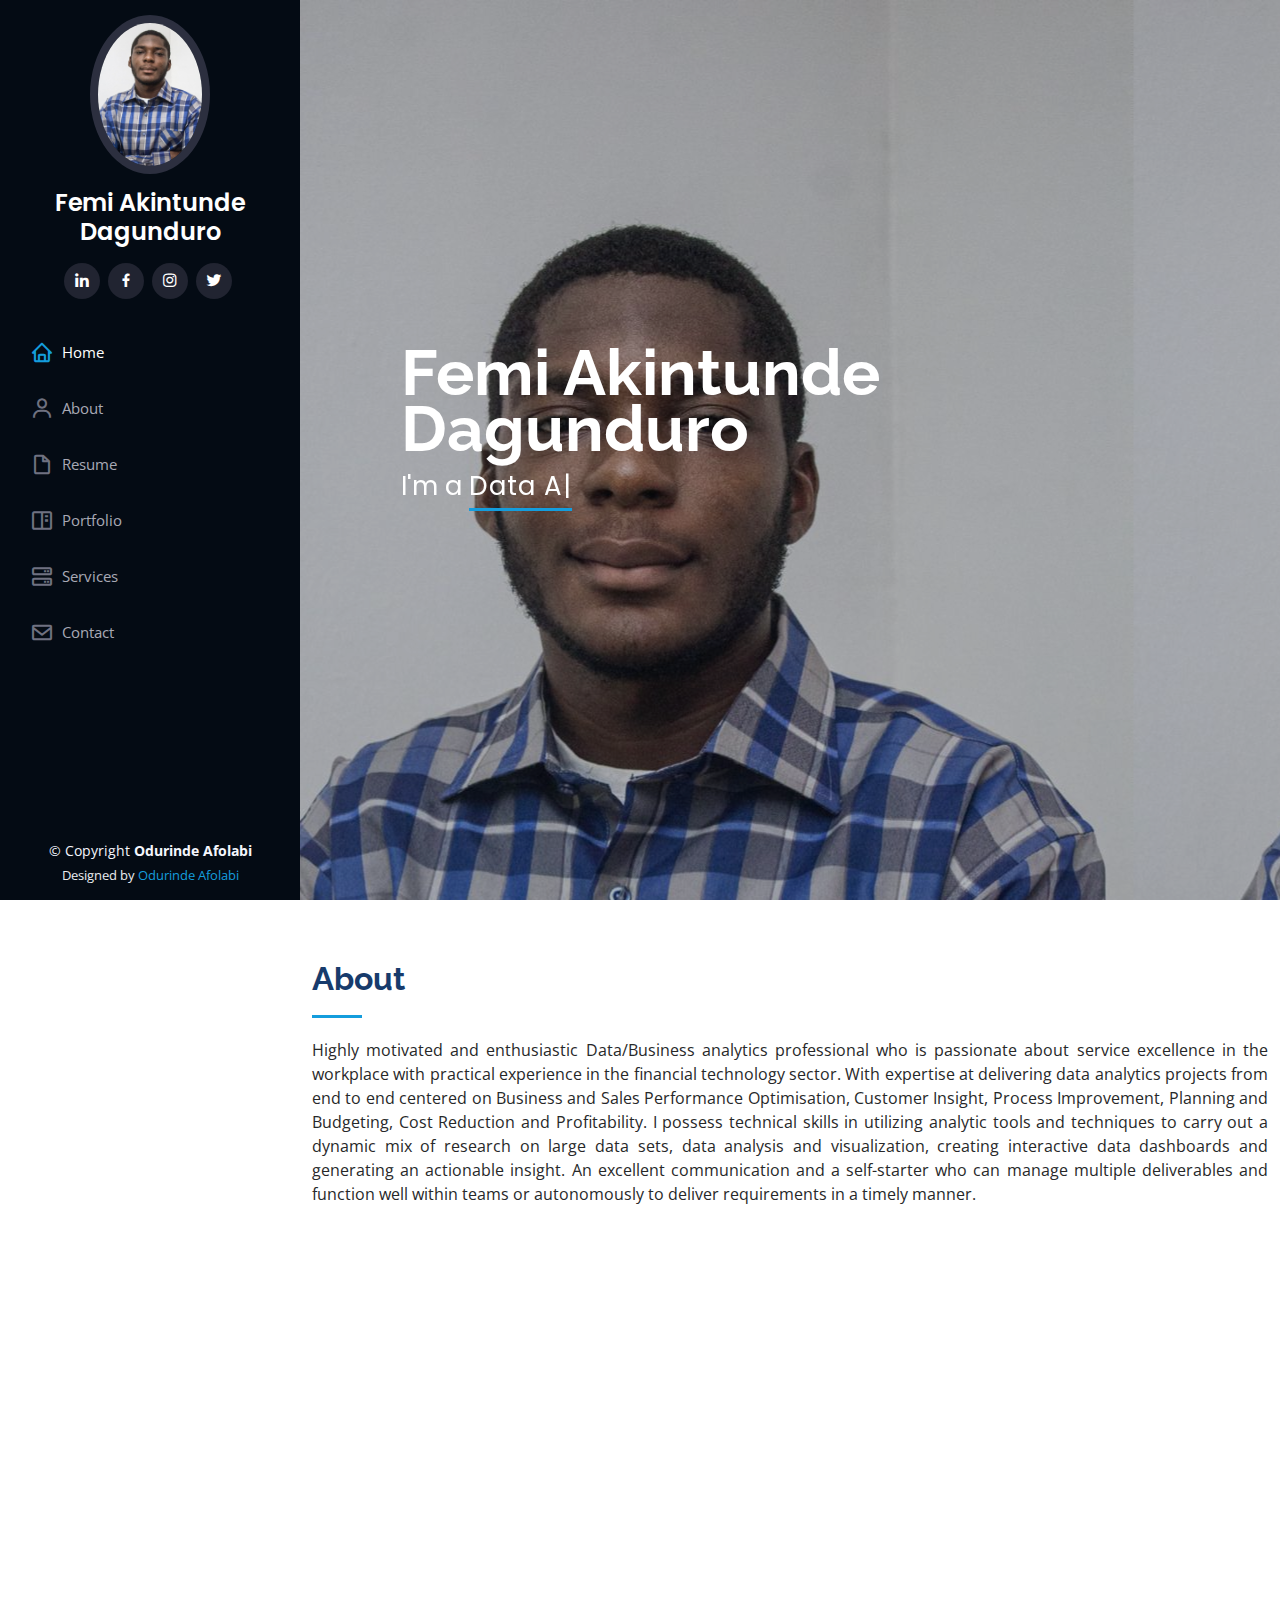
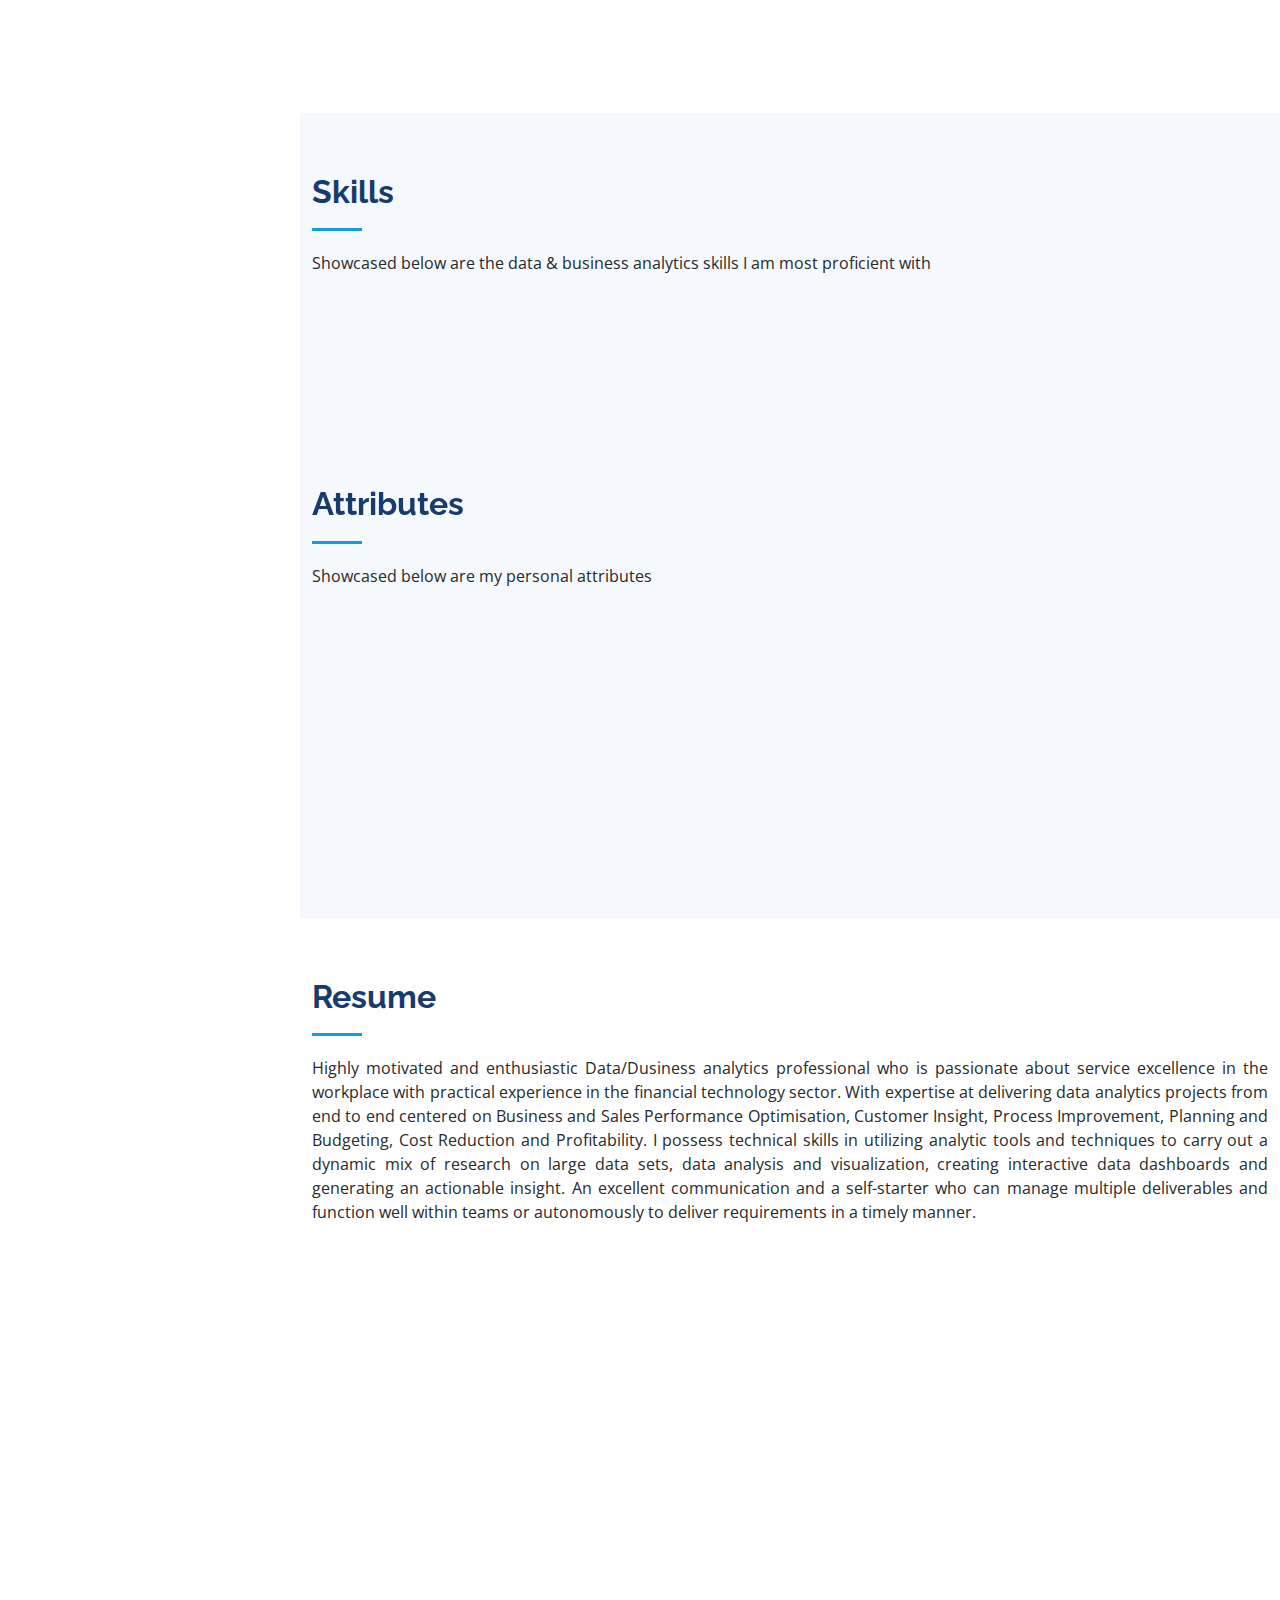
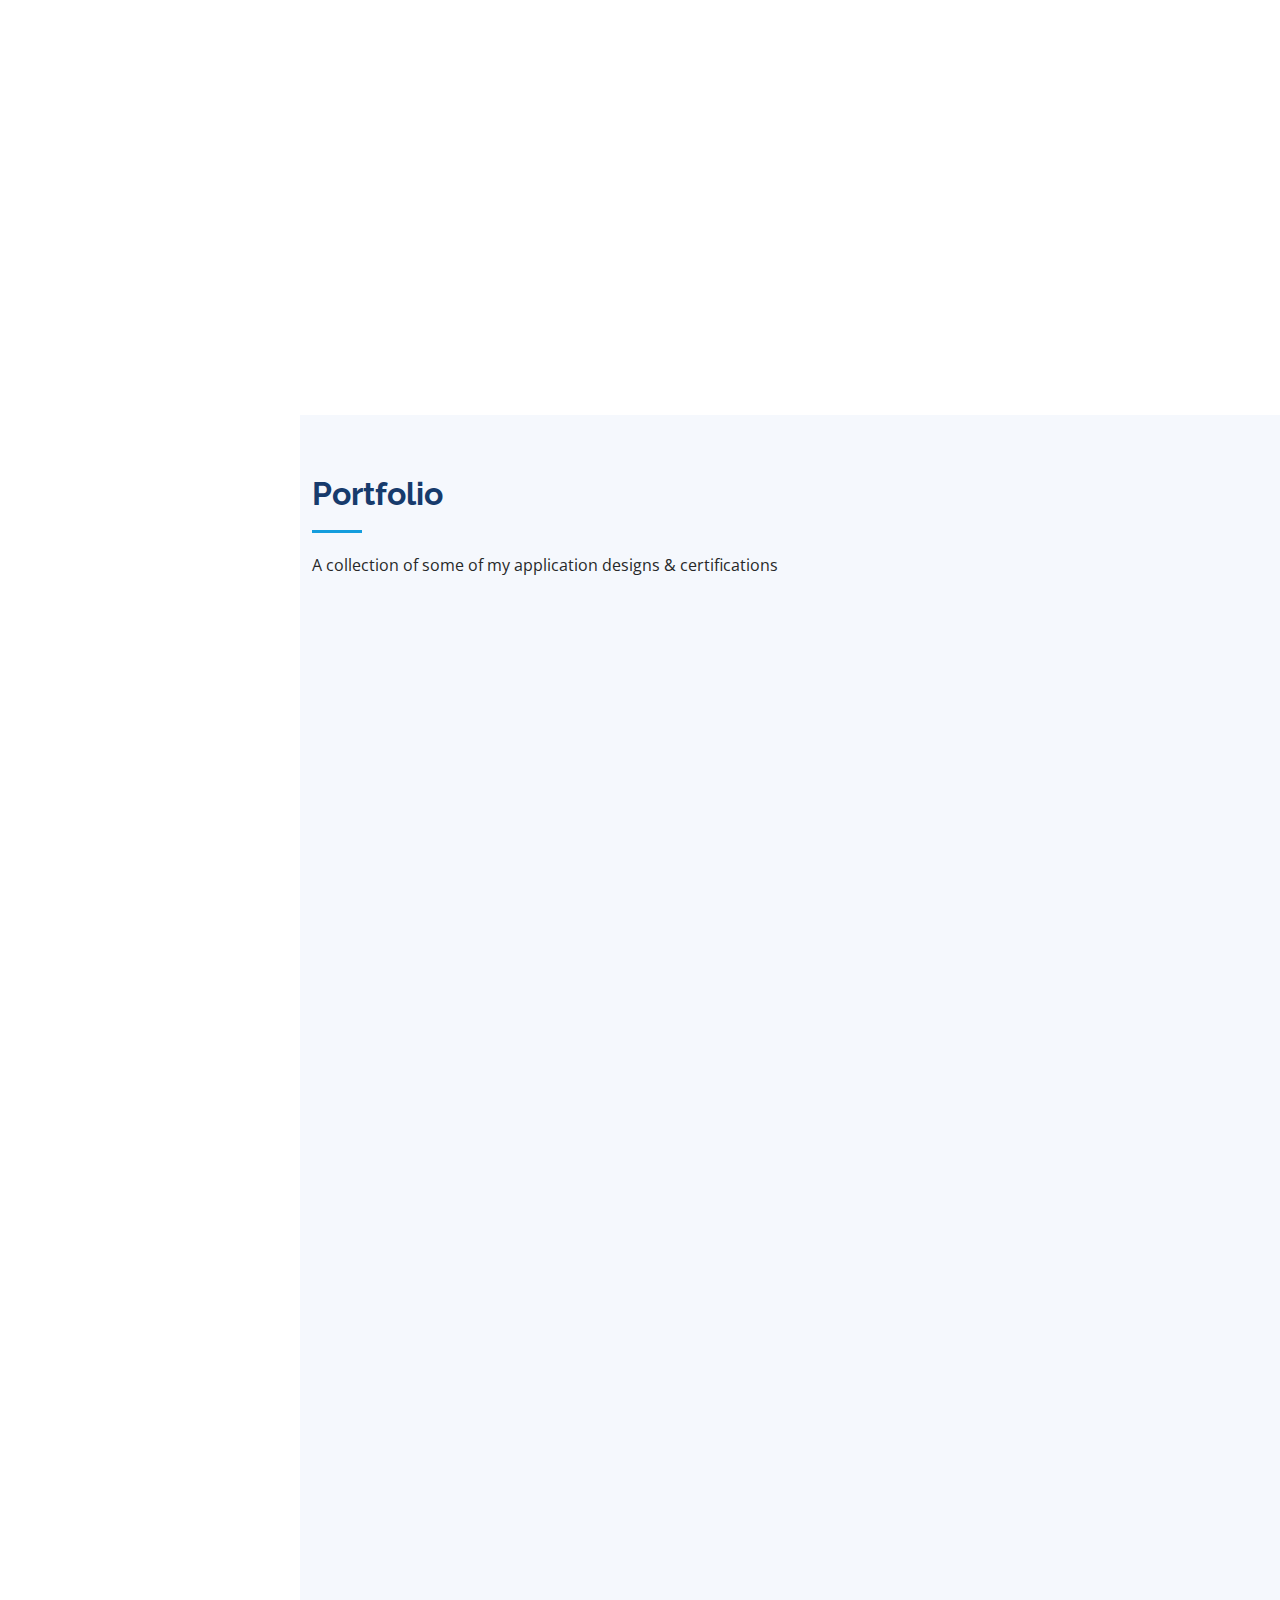
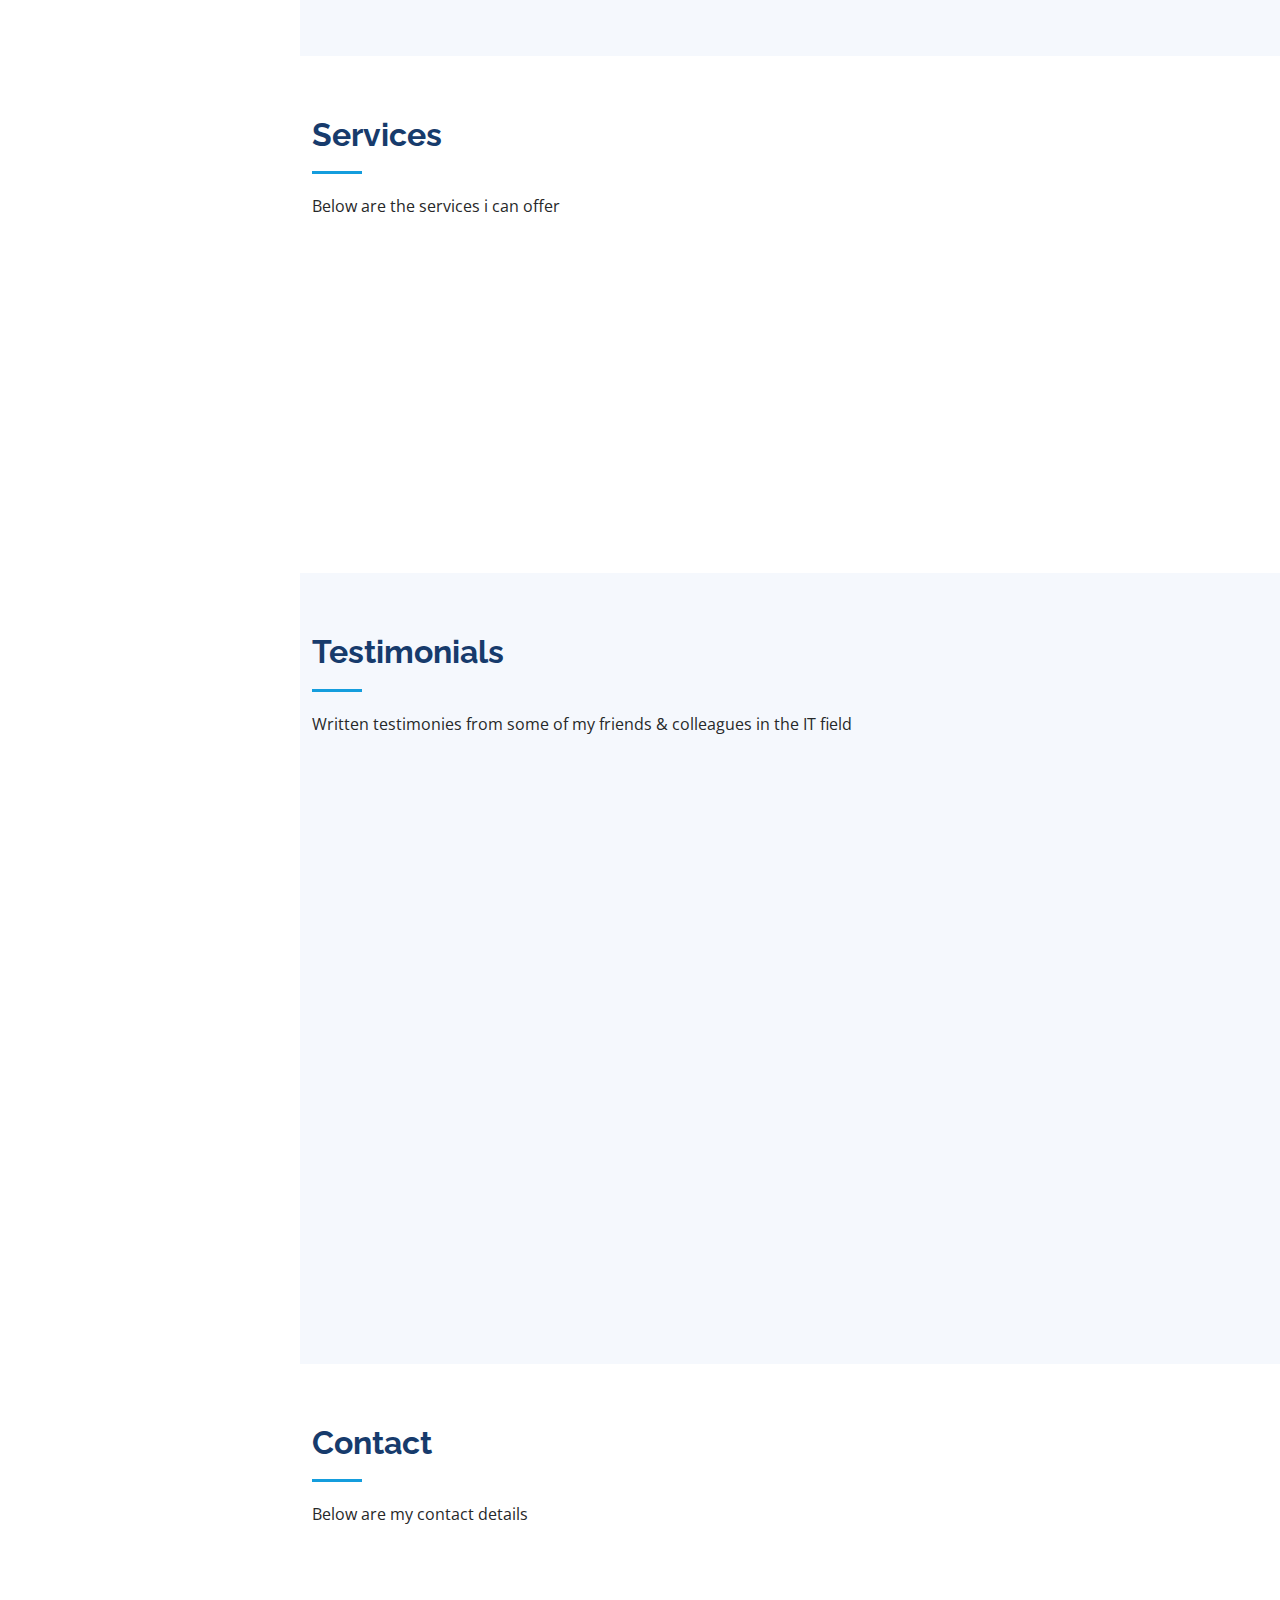
==== index.html @ 4b01edd3 "Update index.html" ====
<!DOCTYPE html>
<html lang="en">

<head>
  <meta charset="utf-8">
  <meta content="width=device-width, initial-scale=1.0" name="viewport">

  <title>Dagunduro's Portfolio</title>
  <meta content="" name="description">
  <meta content="" name="keywords">

  <!-- Favicons -->
  <link href="assets/img/femipicture.jpeg" rel="icon">
  <link href="assets/img/femipicture.jpeg" rel="apple-touch-icon">
  <link href="assets/img/femipicture2.jpg" rel="icon">
  <link href="assets/img/femipicture2.jpg" rel="apple-touch-icon">
  <link href="assets/img/femipicture3.jpg" rel="icon">
  <link href="assets/img/femipicture3.jpg" rel="apple-touch-icon">

  <!-- Google Fonts -->
  <link href="https://fonts.googleapis.com/css?family=Open+Sans:300,300i,400,400i,600,600i,700,700i|Raleway:300,300i,400,400i,500,500i,600,600i,700,700i|Poppins:300,300i,400,400i,500,500i,600,600i,700,700i" rel="stylesheet">

  <!-- Vendor CSS Files -->
  <link href="assets/vendor/aos/aos.css" rel="stylesheet">
  <link href="assets/vendor/bootstrap/css/bootstrap.min.css" rel="stylesheet">
  <link href="assets/vendor/bootstrap-icons/bootstrap-icons.css" rel="stylesheet">
  <link href="assets/vendor/boxicons/css/boxicons.min.css" rel="stylesheet">
  <link href="assets/vendor/glightbox/css/glightbox.min.css" rel="stylesheet">
  <link href="assets/vendor/swiper/swiper-bundle.min.css" rel="stylesheet">

  <!-- Template Main CSS File -->
  <link href="assets/css/style.css" rel="stylesheet">
  

  <!-- =======================================================
  * Template Name: iPortfolio - v3.7.0
  * Template URL: https://bootstrapmade.com/iportfolio-bootstrap-portfolio-websites-template/
  * Author: BootstrapMade.com
  * License: https://bootstrapmade.com/license/
  ======================================================== -->
</head>

<body>

<!-- ======= Mobile nav toggle button ======= -->
<i class="bi bi-list mobile-nav-toggle d-xl-none"></i>

<!-- ======= Header ======= -->
<header id="header">
  <div class="d-flex flex-column">

    <div class="profile">
      <img src="assets/img/femipicture2.jpg" alt="No image" class="img-fluid rounded-circle">
      <h1 class="text-light"><a href="index.html">Femi Akintunde </br> Dagunduro</a></h1>
      <div class="social-links mt-3 text-center">
        <a href="https://bit.ly/3rAP4N2" class="linkedin"><i class="bx bxl-linkedin"></i></a>
        <a href="https://github.com/Akanni55" class="facebook"><i class="bx bxl-facebook"></i></a>
        <a href="https://instagram.com/__akanni_?r=nametag" class="instagram"><i class="bx bxl-instagram"></i></a>
        <a href="https://twitter.com/__akanni?s=21" class="twitter"><i class="bx bxl-twitter"></i></a>
      </div>
    </div>

    <nav id="navbar" class="nav-menu navbar">
      <ul>
        <li><a href="#hero" class="nav-link scrollto active"><i class="bx bx-home"></i> <span>Home</span></a></li>
        <li><a href="#about" class="nav-link scrollto"><i class="bx bx-user"></i> <span>About</span></a></li>
        <li><a href="#resume" class="nav-link scrollto"><i class="bx bx-file-blank"></i> <span>Resume</span></a></li>
        <li><a href="#portfolio" class="nav-link scrollto"><i class="bx bx-book-content"></i> <span>Portfolio</span></a></li>
        <li><a href="#services" class="nav-link scrollto"><i class="bx bx-server"></i> <span>Services</span></a></li>
        <li><a href="#contact" class="nav-link scrollto"><i class="bx bx-envelope"></i> <span>Contact</span></a></li>
      </ul>
    </nav><!-- .nav-menu -->
  </div>
</header><!-- End Header -->

<!-- ======= Hero Section ======= -->
<section id="hero" class="d-flex flex-column justify-content-center align-items-center">
  <div class="hero-container" data-aos="fade-in">
    <h1>Femi Akintunde </br> Dagunduro</h1>
    <p>I'm a <span class="typed" data-typed-items="Data Analytics Professional, Business Analytics Expert, Big-data Analyzer, Freelancer"></span></p>
  </div>
</section><!-- End Hero -->

<main id="main">

  <!-- ======= About Section ======= -->
  <section id="about" class="about">
    <div class="container">

      <div class="section-title">
        <h2>About</h2>
        <p style="text-align:justify">Highly motivated and enthusiastic Data/Business analytics professional who is passionate about service excellence in the workplace with practical experience in the financial technology sector. With expertise at delivering data analytics projects from end to end centered on Business and Sales Performance Optimisation, Customer Insight, Process Improvement, Planning and Budgeting, Cost Reduction and Profitability. I possess technical skills in utilizing analytic tools and techniques to carry out a dynamic mix of research on large data sets, data analysis and visualization, creating interactive data dashboards and generating an actionable insight. An excellent communication and a self-starter who can manage multiple deliverables and function well within teams or autonomously to deliver requirements in a timely manner.</p>
      </div>

      <div class="row">
        <div class="col-lg-4" data-aos="fade-right">
          <img src="assets/img/femipicture2.jpg" class="img-fluid" alt="">
        </div>
        <div class="col-lg-8 pt-4 pt-lg-0 content" data-aos="fade-left">
          <h3>Data/Business Scientist</h3>
          <p class="fst-italic">
            Data-driven decision making, I analyse Big data for organisational decisions based on actual data rather than intuition or observation alone
          </p>
          <div class="row">
            <div class="col-lg-6">
              <ul>
                <li><i class="bi bi-chevron-right"></i> <strong>Date of Birth:</strong> <span>09 December 2000</span></li>
                <li><i class="bi bi-chevron-right"></i> <strong>Github:</strong> <span>https://github.com/Akanni55</span></li>
                <li><i class="bi bi-chevron-right"></i> <strong>Phone:</strong> <span>+2349026609966</span></li>
                <li><i class="bi bi-chevron-right"></i> <strong>City:</strong> <span>Lagos, Nigeria</span></li>
              </ul>
            </div>
            <div class="col-lg-6">
              <ul>
                <li><i class="bi bi-chevron-right"></i> <strong>Age:</strong> <span>21</span></li>
                <li><i class="bi bi-chevron-right"></i> <strong>Degree:</strong> <span> International Relations and diplomacy</span></li>
                <li><i class="bi bi-chevron-right"></i> <strong>Email:</strong> <span>Akannifemi55@gmail.com</span></li>
                <li><i class="bi bi-chevron-right"></i> <strong>Freelance:</strong> <span>Available</span></li>
              </ul>
            </div>
          </div>
        </div>
      </div>

    </div>
  </section><!-- End About Section -->

  <!-- ======= Facts Section ======= -->
  <!-- End Facts Section -->

  <!-- ======= Skills Section ======= -->
  <section id="skills" class="skills section-bg">
    <div class="container">

      <div class="section-title">
        <h2>Skills</h2>
        <p>Showcased below are the data & business analytics skills I am most proficient with</p>
      </div>

      <div class="row skills-content">

        <div class="col-lg-6" data-aos="fade-up">

          <div class="progress">
            <span class="skill">R Programming<i class="val">85%</i></span>
            <div class="progress-bar-wrap">
              <div class="progress-bar" role="progressbar" aria-valuenow="100" aria-valuemin="0" aria-valuemax="100"></div>
            </div>
          </div>

          <div class="progress">
            <span class="skill">SQL<i class="val">90%</i></span>
            <div class="progress-bar-wrap">
              <div class="progress-bar" role="progressbar" aria-valuenow="90" aria-valuemin="0" aria-valuemax="100"></div>
            </div>
          </div>

          <div class="progress">
            <span class="skill">PowerBi<i class="val">95%</i></span>
            <div class="progress-bar-wrap">
              <div class="progress-bar" role="progressbar" aria-valuenow="75" aria-valuemin="0" aria-valuemax="100"></div>
            </div>
          </div>

        </div>

        <div class="col-lg-6" data-aos="fade-up" data-aos-delay="100">

          <div class="progress">
            <span class="skill">Tableau<i class="val">70%</i></span>
            <div class="progress-bar-wrap">
              <div class="progress-bar" role="progressbar" aria-valuenow="80" aria-valuemin="0" aria-valuemax="100"></div>
            </div>
          </div>

          <div class="progress">
            <span class="skill">Advanced Excel<i class="val">90%</i></span>
            <div class="progress-bar-wrap">
              <div class="progress-bar" role="progressbar" aria-valuenow="60" aria-valuemin="0" aria-valuemax="100"></div>
            </div>
          </div>

          <div class="progress">
            <span class="skill">Google Data Studio<i class="val">70%</i></span>
            <div class="progress-bar-wrap">
              <div class="progress-bar" role="progressbar" aria-valuenow="55" aria-valuemin="0" aria-valuemax="100"></div>
            </div>
          </div>

        </div>

      </div>
      <div class="section-title">
        <h2>Attributes</h2>
        <p>Showcased below are my personal attributes</p>
      </div>

      <div class="row skills-content">

        <div class="col-lg-6" data-aos="fade-up">

          <div class="progress">
            <span class="skill">Creative and Analytical Thinking <i class="val">100%</i></span>
            <div class="progress-bar-wrap">
              <div class="progress-bar" role="progressbar" aria-valuenow="100" aria-valuemin="0" aria-valuemax="100"></div>
            </div>
          </div>

          <div class="progress">
            <span class="skill">Communication & Leadership Skills <i class="val">100%</i></span>
            <div class="progress-bar-wrap">
              <div class="progress-bar" role="progressbar" aria-valuenow="100" aria-valuemin="0" aria-valuemax="100"></div>
            </div>
          </div>

          <div class="progress">
            <span class="skill">Flexibility and Adaptation <i class="val">100%</i></span>
            <div class="progress-bar-wrap">
              <div class="progress-bar" role="progressbar" aria-valuenow="100" aria-valuemin="0" aria-valuemax="100"></div>
            </div>
          </div>

          <div class="progress">
            <span class="skill">Visualization & Presentation<i class="val">100%</i></span>
            <div class="progress-bar-wrap">
              <div class="progress-bar" role="progressbar" aria-valuenow="100" aria-valuemin="0" aria-valuemax="100"></div>
            </div>
          </div>

        </div>
      </div>
    </div>
  </section><!-- End Skills Section -->

  <!-- ======= Resume Section ======= -->
  <section id="resume" class="resume">
    <div class="container">

      <div class="section-title">
        <h2>Resume</h2>
        <p style="text-align: justify">Highly motivated and enthusiastic Data/Dusiness analytics professional who is passionate
          about service excellence in the workplace with practical experience in the
          financial technology sector. With expertise at delivering data analytics
          projects from end to end centered on Business and Sales Performance Optimisation,
          Customer Insight, Process Improvement, Planning and Budgeting, Cost Reduction and Profitability.
          I possess technical skills in utilizing analytic tools and techniques to carry out a dynamic mix of
          research on large data sets, data analysis and visualization, creating interactive data dashboards
          and generating an actionable insight. An excellent communication and a self-starter who can manage
          multiple deliverables and function well within teams or autonomously to deliver requirements in a timely manner.
        </p>
      </div>

      <div class="row">
        <div class="col-lg-6" data-aos="fade-up">
          <h3 class="resume-title">Summary</h3>
          <div class="resume-item pb-0">
            <h4>Femi Akintunde Dagunduro</h4>
            <p><em>Innovative and deadline-driven Data Analytics Expert with 1.5+ years of experience delivering data analytics
              projects from end to end centered on Business and Sales Performance Optimisation,
              Customer Insight, Process Improvement, Planning and Budgeting, Cost Reduction and Profitability</em></p>
            <ul>
              <li>Medina estate, Gbagada Lagos state.</li>
              <li>09026609966</li>
              <li>Akannifemi55@gmail.com</li>
            </ul>
          </div>

          <h3 class="resume-title">Education</h3>
          <div class="resume-item">
            <h4>B.sc International Relations and Diplomacy</h4>
            <h5>2017 - 2021</h5>
            <p><em>Bowen University, Iwo, Osun State, Nigeria</em></p>
          </div>
          <div class="resume-item">
            <h4>High School Diplomat</h4>
            <h5>2011 - 2017</h5>
            <p><em>Bodija international college, bodija Oyo State.</em></p>
            <p>Obtained basic high school certificate, WAEC and JAMB certificates.</p>
          </div>
        </div>
        <div class="col-lg-6" data-aos="fade-up" data-aos-delay="100">
          <h3 class="resume-title">Professional Experience</h3>
          <div class="resume-item">
            <h4>Data Analyst intern</h4>
            <h5>Sep 2021 - Feb 2022 • 6 mos</h5>
            <p><em>Utiva •</em></p>
            <ul>
              <li style="text-align: justify">I got familiar with important tools of Data analytics and the whereabout of handling big data in order for data driven decision making to succeed. </li>
              <li style="text-align: justify">I got certified as a Data analyst with the Utiva Data Accelerator and incubator Program. </li>
              <li>It's was an exciting learning journey to transition
                into the World of Data Science and Tech, where I
                learned data analytics skills using Advanced Excel,
                SQL and Microsoft Power Bi.</li>
            </ul>
          </div>
          <div class="resume-item">
            <h4>Research and Strategy Analyst</h4>
            <h5>Feb 2022 - Present • 2 mos</h5>
            <p><em>IThorizons • Internship</em></p>
            <ul>
              <li>Analysing Financial datas of the company, performance data to the determine the next strategy </li>
              <li>Research performances to gain insights from both the past and the future</li>
            </ul>
          </div>
        </div>
      </div>

    </div>
  </section><!-- End Resume Section -->

  <!-- ======= Portfolio Section ======= -->
  <section id="portfolio" class="portfolio section-bg">
    <div class="container">

      <div class="section-title">
        <h2>Portfolio</h2>
        <p>A collection of some of my application designs & certifications</p>
      </div>
      
      <div data-iframe-width="150" data-iframe-height="270" data-share-badge-id="ba2c207b-1e10-4559-af8a-de15a112cf4a" data-share-badge-host="https://www.credly.com"></div><script type="text/javascript" async src="//cdn.credly.com/assets/utilities/embed.js"></script>

      <div class="row" data-aos="fade-up">
        <div class="col-lg-12 d-flex justify-content-center">
          <ul id="portfolio-flters">
            <li data-filter="*" class="filter-active">All</li>
            <li data-filter=".filter-app">Code Snippets</li>
            <li data-filter=".filter-web">Visual Paradigms</li>
          </ul>
        </div>
      </div>

      <div class="row portfolio-container" data-aos="fade-up" data-aos-delay="100">

        <div class="col-lg-4 col-md-6 portfolio-item filter-app">
          <div class="portfolio-wrap">
            <img src="assets/img/portfolio1.jfif" class="img-fluid" alt="">
            <div class="portfolio-links">
              <a href="assets/img/portfolio1.jfif" data-gallery="portfolioGallery" class="portfolio-lightbox" title="A simple e-commerce application"><i class="bx bx-plus"></i></a>
              <a href="#" title="More Details"><i class="bx bx-link"></i></a>
            </div>
          </div>
        </div>

        <div class="col-lg-4 col-md-6 portfolio-item filter-app">
          <div class="portfolio-wrap">
            <img src="assets/img/portfolio2.jfif" class="img-fluid" alt="">
            <div class="portfolio-links">
              <a href="assets/img/portfolio2.jfif" data-gallery="portfolioGallery" class="portfolio-lightbox" title="A simple user authentication screen"><i class="bx bx-plus"></i></a>
              <a href="#" title="More Details"><i class="bx bx-link"></i></a>
            </div>
          </div>
        </div>

        <div class="col-lg-4 col-md-6 portfolio-item filter-app">
          <div class="portfolio-wrap">
            <img src="assets/img/portfolio3.jfif" class="img-fluid" alt="">
            <div class="portfolio-links">
              <a href="assets/img/portfolio3.jfif" data-gallery="portfolioGallery" class="portfolio-lightbox" title="A food ordering UI"><i class="bx bx-plus"></i></a>
              <a href="#" title="More Details"><i class="bx bx-link"></i></a>
            </div>
          </div>
        </div>

        <div class="col-lg-4 col-md-6 portfolio-item filter-app">
          <div class="portfolio-wrap">
            <img src="assets/img/portfolio4.jfif" class="img-fluid" alt="">
            <div class="portfolio-links">
              <a href="assets/img/portfolio4.jfif" data-gallery="portfolioGallery" class="portfolio-lightbox" title="A food ordering UI"><i class="bx bx-plus"></i></a>
              <a href="#" title="More Details"><i class="bx bx-link"></i></a>
            </div>
          </div>
        </div>
        <div class="col-lg-4 col-md-6 portfolio-item filter-app">
          <div class="portfolio-wrap">
            <img src="assets/img/portfolio5.jfif" class="img-fluid" alt="">
            <div class="portfolio-links">
              <a href="assets/img/portfolio5.jfif" data-gallery="portfolioGallery" class="portfolio-lightbox" title="A food ordering UI"><i class="bx bx-plus"></i></a>
              <a href="#" title="More Details"><i class="bx bx-link"></i></a>
            </div>
          </div>
        </div>
        <div class="col-lg-4 col-md-6 portfolio-item filter-app">
          <div class="portfolio-wrap">
            <img src="assets/img/portfolio6.jfif" class="img-fluid" alt="">
            <div class="portfolio-links">
              <a href="assets/img/portfolio6.jfif" data-gallery="portfolioGallery" class="portfolio-lightbox" title="A food ordering UI"><i class="bx bx-plus"></i></a>
              <a href="#" title="More Details"><i class="bx bx-link"></i></a>
            </div>
          </div>
        </div>

        <div class="col-lg-4 col-md-6 portfolio-item filter-web">
          <div class="portfolio-wrap">
            <img src="assets/img/portfolio7.jfif" class="img-fluid" alt="">
            <div class="portfolio-links">
              <a href="assets/img/portfolio7.jfif" data-gallery="portfolioGallery" class="portfolio-lightbox" title="A food display UI"><i class="bx bx-plus"></i></a>
              <a href="#" title="More Details"><i class="bx bx-link"></i></a>
            </div>
          </div>
        </div>


        <div class="col-lg-4 col-md-6 portfolio-item filter-web">
          <div class="portfolio-wrap">
            <img src="assets/img/portfolio8.jfif" class="img-fluid" alt="" style="alignment: center">
            <div class="portfolio-links">
              <a href="assets/img/portfolio8.jfif" data-gallery="portfolioGallery" class="portfolio-lightbox" title="Hotel Display UI"><i class="bx bx-plus"></i></a>
              <a href="#" title="More Details"><i class="bx bx-link"></i></a>
            </div>
          </div>
        </div>

        <div class="col-lg-4 col-md-6 portfolio-item filter-web">
          <div class="portfolio-wrap">
            <img src="assets/img/portfolio9.jfif" class="img-fluid" alt="">
            <div class="portfolio-links">
              <a href="assets/img/portfolio9.jfif" data-gallery="portfolioGallery" class="portfolio-lightbox" title="A simple training website"><i class="bx bx-plus"></i></a>
              <a href="#" title="More Details"><i class="bx bx-link"></i></a>
            </div>
          </div>
        </div>
        
        <div class="col-lg-4 col-md-6 portfolio-item filter-web">
          <div class="portfolio-wrap">
            <img src="assets/img/portfolio10.jpg" class="img-fluid" alt="">
            <div class="portfolio-links">
              <a href="assets/img/portfolio10.jpg" data-gallery="portfolioGallery" class="portfolio-lightbox" title="A simple training website"><i class="bx bx-plus"></i></a>
              <a href="#" title="More Details"><i class="bx bx-link"></i></a>
            </div>
          </div>
        </div>
        
        <div class="col-lg-4 col-md-6 portfolio-item filter-web">
          <div class="portfolio-wrap">
            <img src="assets/img/portfolio11.jpg" class="img-fluid" alt="">
            <div class="portfolio-links">
              <a href="assets/img/portfolio11.jpg" data-gallery="portfolioGallery" class="portfolio-lightbox" title="A simple training website"><i class="bx bx-plus"></i></a>
              <a href="#" title="More Details"><i class="bx bx-link"></i></a>
            </div>
          </div>
        </div>
        
        <div class="col-lg-4 col-md-6 portfolio-item filter-web">
          <div class="portfolio-wrap">
            <img src="assets/img/portfolio12.jpg" class="img-fluid" alt="">
            <div class="portfolio-links">
              <a href="assets/img/portfolio12.jpg" data-gallery="portfolioGallery" class="portfolio-lightbox" title="A simple training website"><i class="bx bx-plus"></i></a>
              <a href="#" title="More Details"><i class="bx bx-link"></i></a>
            </div>
          </div>
        </div>

      </div>

    </div>
  </section><!-- End Portfolio Section -->

  <!-- ======= Services Section ======= -->
  <section id="services" class="services">
    <div class="container">

      <div class="section-title">
        <h2>Services</h2>
        <p>Below are the services i can offer</p>
      </div>

      <div class="row">
        <div class="col-lg-4 col-md-6 icon-box" data-aos="fade-up">
          <div class="icon"><i class="bi bi-bar-chart"></i></div>
          <h4 class="title"><a href="">Big Data Analytics</a></h4>
          <p class="description">I offer big data analytics services using PostgreSQL</p>
        </div>
        <div class="col-lg-4 col-md-6 icon-box" data-aos="fade-up" data-aos-delay="100">
          <div class="icon"><i class="bi bi-eye"></i></div>
          <h4 class="title"><a href="">Data Visualization</a></h4>
          <p class="description">Data Visualization using interactive dashboards with Tableau, PowerBI and R studio</p>
        </div>
        <div class="col-lg-4 col-md-6 icon-box" data-aos="fade-up" data-aos-delay="200">
          <div class="icon"><i class="bi bi-code"></i></div>
          <h4 class="title"><a href="">R Programming</a></h4>
          <p class="description">Machine Learning, Data Wrangling & Modelling</p>
        </div>
        <div class="col-lg-4 col-md-6 icon-box" data-aos="fade-up" data-aos-delay="300">
          <div class="icon"><i class="bi bi-safe"></i></div>
          <h4 class="title"><a href="">Database Management</a></h4>
          <p class="description">Database development and query in SQL Server</p>
        </div>
      </div>
    </div>
  </section><!-- End Services Section -->

  <!-- ======= Testimonials Section ======= -->
  <section id="testimonials" class="testimonials section-bg">
    <div class="container">

      <div class="section-title">
        <h2>Testimonials</h2>
        <p>Written testimonies from some of my friends & colleagues in the IT field</p>
      </div>

      <div class="testimonials-slider swiper" data-aos="fade-up" data-aos-delay="100">
        <div class="swiper-wrapper">

          <div class="swiper-slide">
            <div class="testimonial-item" data-aos="fade-up">
              <p>
                <i class="bx bxs-quote-alt-left quote-icon-left"></i>
                As a technical recruiter, I have not seen many Data Analysts that are restlessly inquisitive about data. FEMI is definitely one of them. He speaks about it like his life depends on it & then he gets it done.
                His attitude is one to covet.
                <i class="bx bxs-quote-alt-right quote-icon-right"></i>
              </p>
              <img src="assets/img/ifetestimonial.jpeg" class="testimonial-img" alt="">
              <h3>Ife amao </h3>
              <h4>HR Specialist</h4>
            </div>
          </div><!-- End testimonial item -->

          <div class="swiper-slide">
            <div class="testimonial-item" data-aos="fade-up" data-aos-delay="100">
              <p>
                <i class="bx bxs-quote-alt-left quote-icon-left"></i>
                Femi is a talented Data Scientist who has mastered the art of analyzing and predicting events utilizing technologies like Power Bi, Python, R, and MySQL. His work ethic has always astounded me, as has the extent to which he contributes to the team's success. Femi's technical knowledge and eagerness to learn are unrivaled.
                <i class="bx bxs-quote-alt-right quote-icon-right"></i>
              </p>
              <img src="assets/img/dannyyotestimonial.jfif" class="testimonial-img" alt="">
              <h3>Daniel Ogundiran</h3>
              <h4>Mobile Application Engineer</h4>
            </div>
          </div><!-- End testimonial item -->

          <div class="swiper-slide">
            <div class="testimonial-item" data-aos="fade-up" data-aos-delay="200">
              <p>
                <i class="bx bxs-quote-alt-left quote-icon-left"></i>
                Femi's intuition as an analyst is quite pristine. I've known him to be a self starter being able to read data and identify relevant insights as it relates to decision making.
                <i class="bx bxs-quote-alt-right quote-icon-right"></i>
              </p>
              <img src="assets/img/dewunmitestimonial.jfif" class="testimonial-img" alt="">
              <h3>Dewunmi Karunwi</h3>
              <h4>HR Manager/Data Analyst</h4>
            </div>
          </div><!-- End testimonial item -->

          <div class="swiper-slide">
            <div class="testimonial-item" data-aos="fade-up" data-aos-delay="300">
              <p>
                <i class="bx bxs-quote-alt-left quote-icon-left"></i>
                It is a privilege to have a friend who is a financial data Enthusiast. I have worked with Femi and love his work as a data analyst.
                I wish him all the best as he progress in his career.
                <i class="bx bxs-quote-alt-right quote-icon-right"></i>
              </p>
              <img src="assets/img/goodnesstestimonial.jfif" class="testimonial-img" alt="">
              <h3>Goodness Adediran</h3>
              <h4>Data Analyst/Cybersecurity Specialist</h4>
            </div>
          </div><!-- End testimonial item -->
          
           <div class="swiper-slide">
            <div class="testimonial-item" data-aos="fade-up" data-aos-delay="300">
              <p>
                <i class="bx bxs-quote-alt-left quote-icon-left"></i>
                Femi is someone with an amazing personality with great level of discipline and dedication, when he starts something, he completes it.
                He has an exceptional personality, a key team player and collaborator.
                <i class="bx bxs-quote-alt-right quote-icon-right"></i>
              </p>
              <img src="assets/img/godson.jpeg" class="testimonial-img" alt="">
              <h3>Okezie Godson Great</h3>
              <h4>Mobile Developer</h4>
            </div>
          </div><!-- End testimonial item -->
          <!-- End testimonial item -->

        </div>
        <div class="swiper-pagination"></div>
      </div>

    </div>
  </section><!-- End Testimonials Section -->

  <!-- ======= Contact Section ======= -->
  <section id="contact" class="contact">
    <div class="container">

      <div class="section-title">
        <h2>Contact</h2>
        <p>Below are my contact details</p>
      </div>

      <div class="row" data-aos="fade-in">

        <div class="col-lg-5 d-flex align-items-stretch">
          <div class="info">
            <div class="address">
              <i class="bi bi-geo-alt"></i>
              <h4>Location:</h4>
              <p>Medina Estate, Gbagada Lagos state.</p>
            </div>

            <div class="email">
              <i class="bi bi-envelope"></i>
              <h4>Email:</h4>
              <p>Akannifemi55@gmail.com</p>
            </div>

            <div class="phone">
              <i class="bi bi-phone"></i>
              <h4>Call:</h4>
              <p>+234-9026609966</p>
            </div>

          </div>

        </div>

        <div class="col-lg-7 mt-5 mt-lg-0 d-flex align-items-stretch">
          <form action="https://formspree.io/f/mbjwrajn" method="post">
            <div class="row">
              <div class="form-group col-md-6">
                <label for="name">Your Name</label>
                <input type="text" name="name" class="form-control" id="name" required>
              </div>
              <div class="form-group col-md-6">
                <label for="name">Your Email</label>
                <input type="email" class="form-control" name="email" id="email" required>
              </div>
            </div>
            <div class="form-group">
              <label for="name">Subject</label>
              <input type="text" class="form-control" name="subject" id="subject" required>
            </div>
            <div class="form-group">
              <label for="name">Message</label>
              <textarea class="form-control" name="message" rows="10" required></textarea>
            </div>
            <div class="text-center"><button style="margin-top: 20px" type="submit" value="send">Send Message</button></div>
          </form>
        </div>

      </div>

    </div>
  </section><!-- End Contact Section -->

</main><!-- End #main -->

<!-- ======= Footer ======= -->
<footer id="footer">
  <div class="container">
    <div class="copyright">
      &copy; Copyright <strong><span>Odurinde Afolabi</span></strong>
    </div>
    <div class="credits">
      <!-- All the links in the footer should remain intact. -->
      <!-- You can delete the links only if you purchased the pro version. -->
      <!-- Licensing information: https://bootstrapmade.com/license/ -->
      <!-- Purchase the pro version with working PHP/AJAX contact form: https://bootstrapmade.com/iportfolio-bootstrap-portfolio-websites-template/ -->
      Designed by <a href="index.html">Odurinde Afolabi</a>
    </div>
  </div>
</footer><!-- End  Footer -->

<a href="#" class="back-to-top d-flex align-items-center justify-content-center"><i class="bi bi-arrow-up-short"></i></a>

<!-- Vendor JS Files -->
<script src="assets/vendor/purecounter/purecounter.js"></script>
<script src="assets/vendor/aos/aos.js"></script>
<script src="assets/vendor/bootstrap/js/bootstrap.bundle.min.js"></script>
<script src="assets/vendor/glightbox/js/glightbox.min.js"></script>
<script src="assets/vendor/isotope-layout/isotope.pkgd.min.js"></script>
<script src="assets/vendor/swiper/swiper-bundle.min.js"></script>
<script src="assets/vendor/typed.js/typed.min.js"></script>
<script src="assets/vendor/waypoints/noframework.waypoints.js"></script>
<script src="assets/vendor/php-email-form/validate.js"></script>

<!-- Template Main JS File -->
<script src="assets/js/main.js"></script>

</body>

</html>
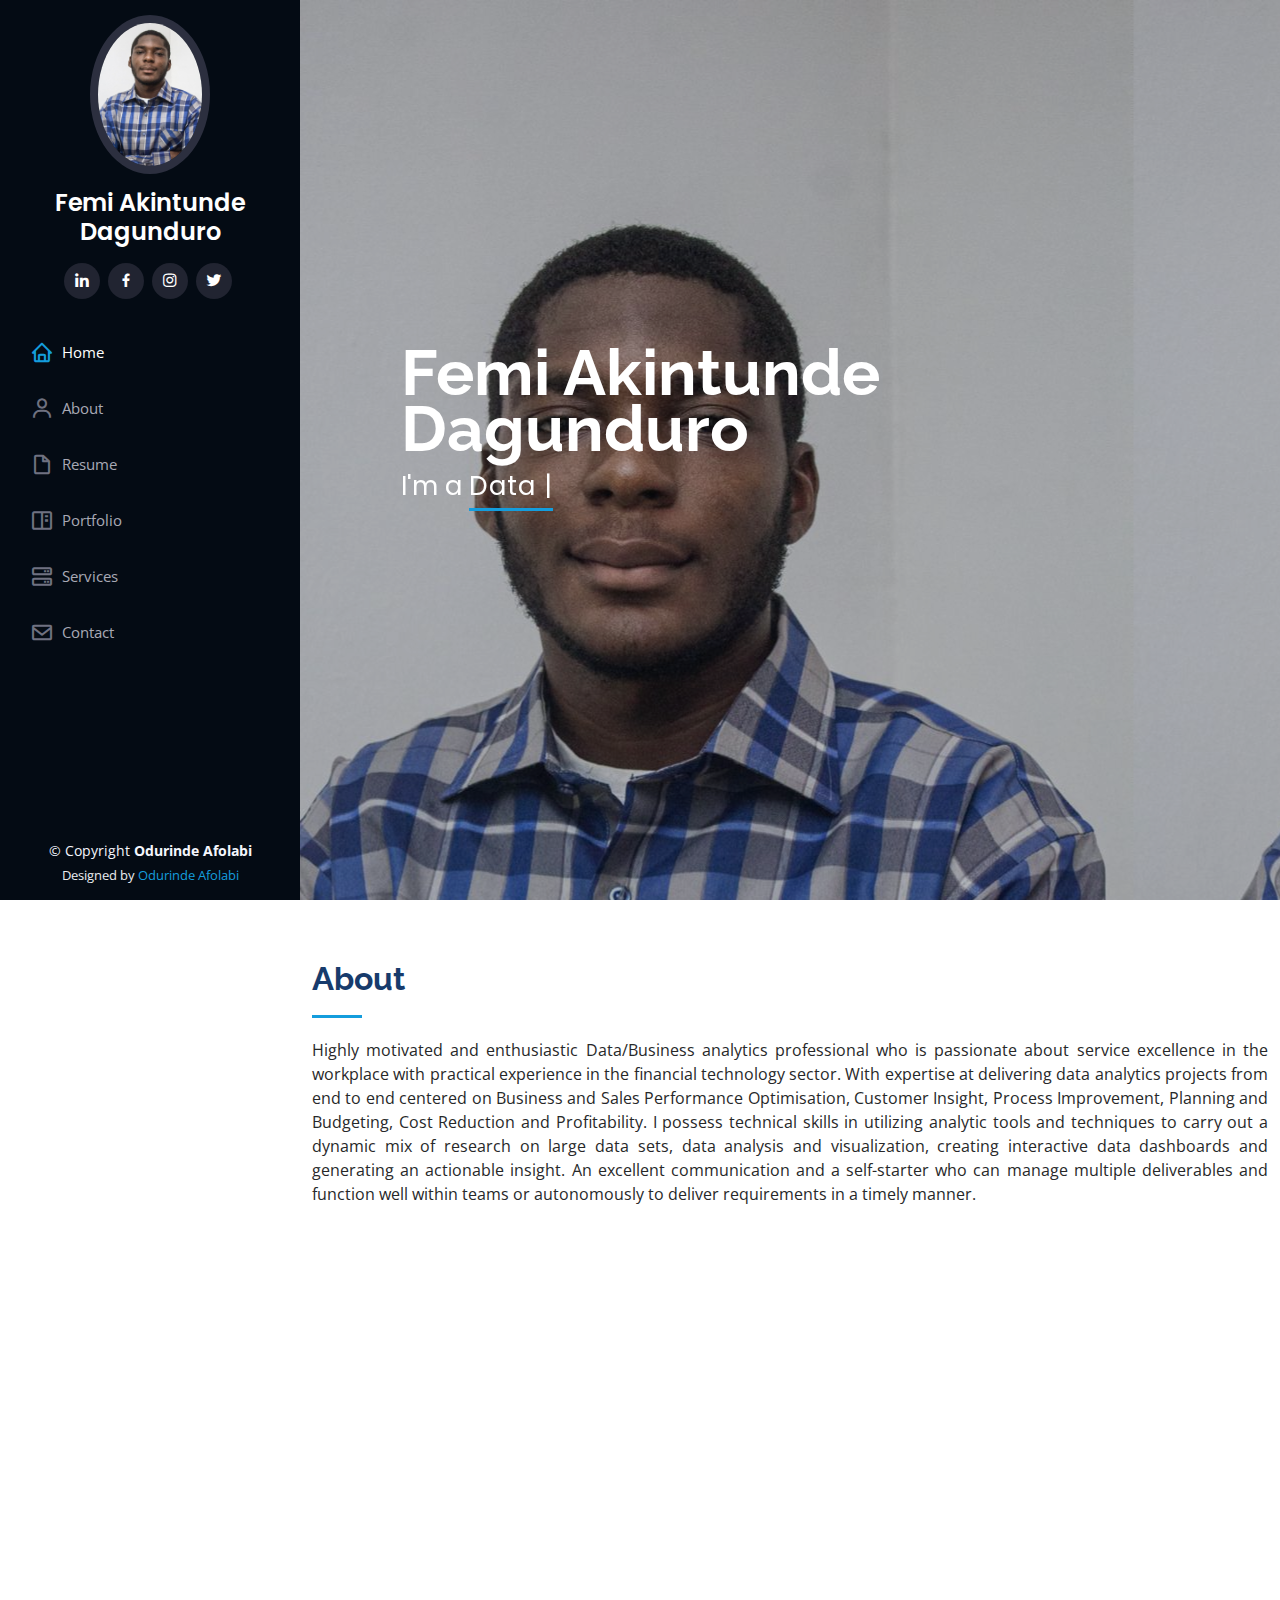
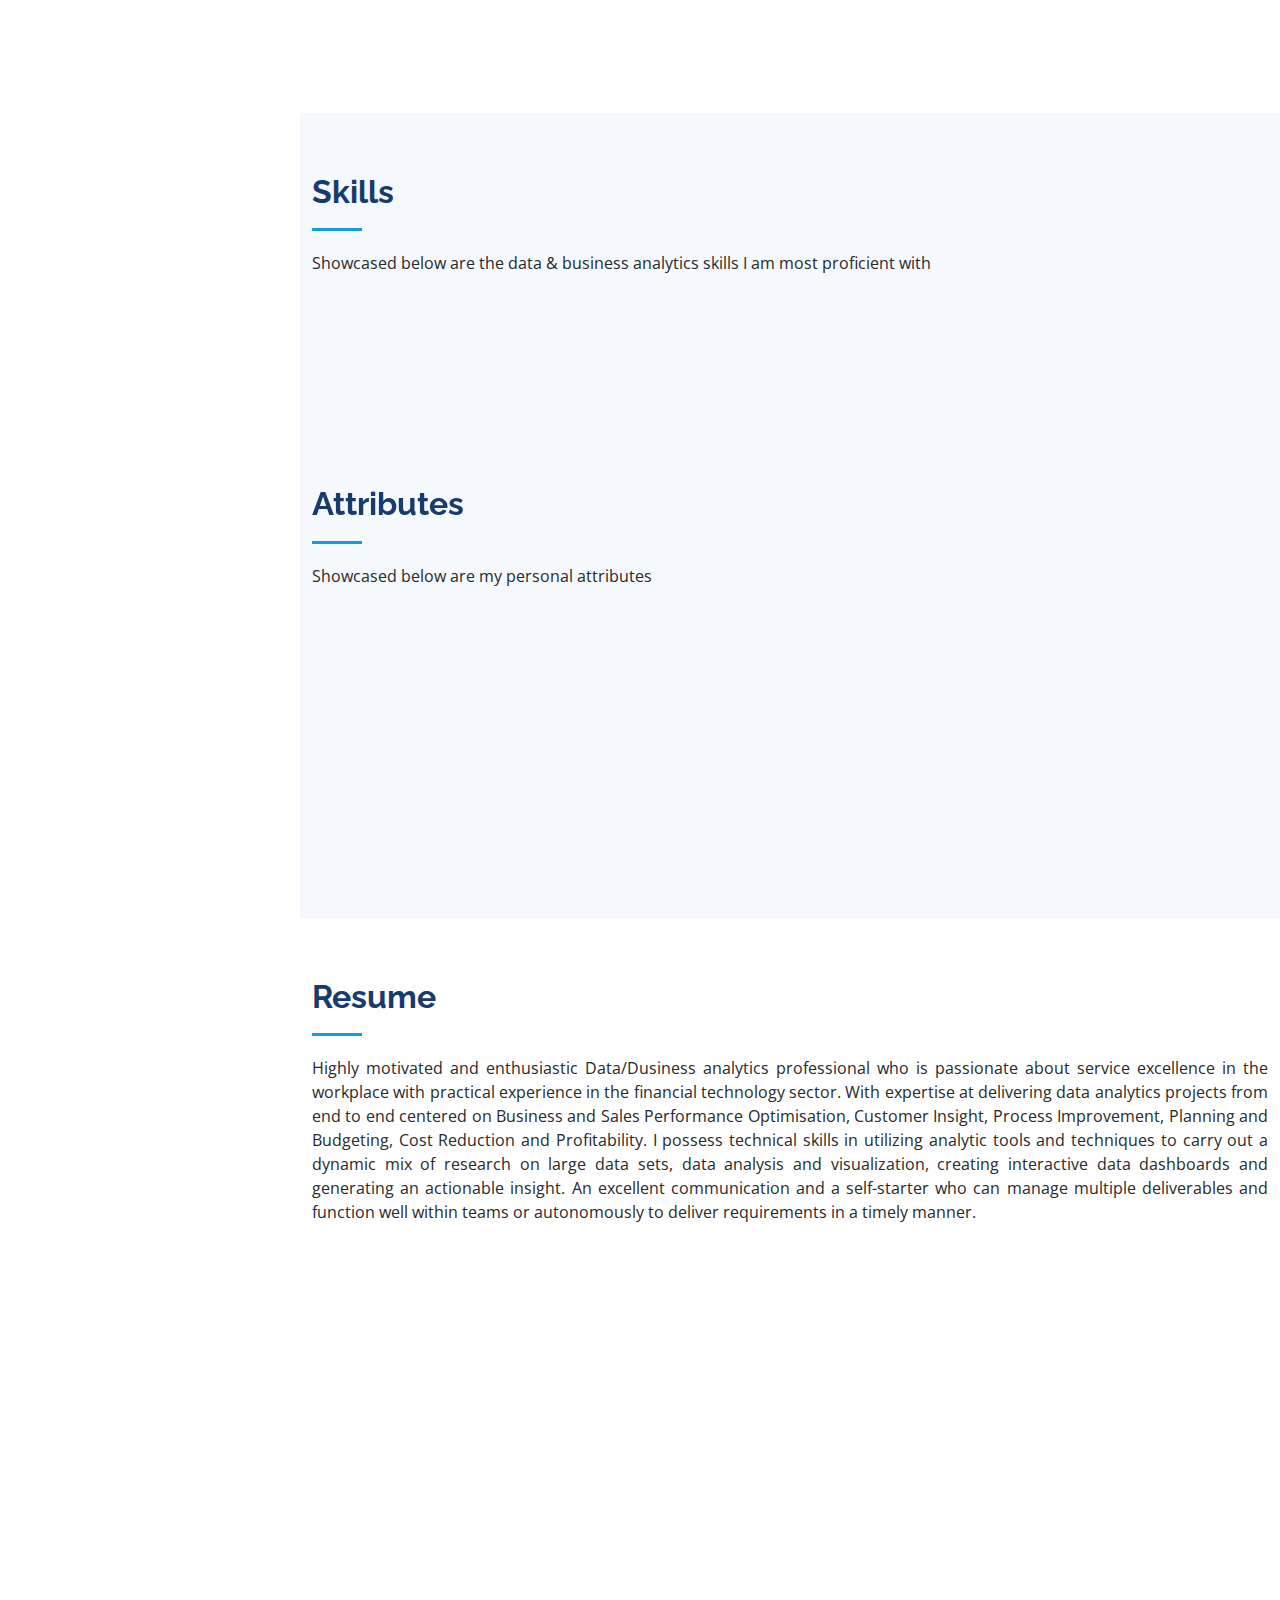
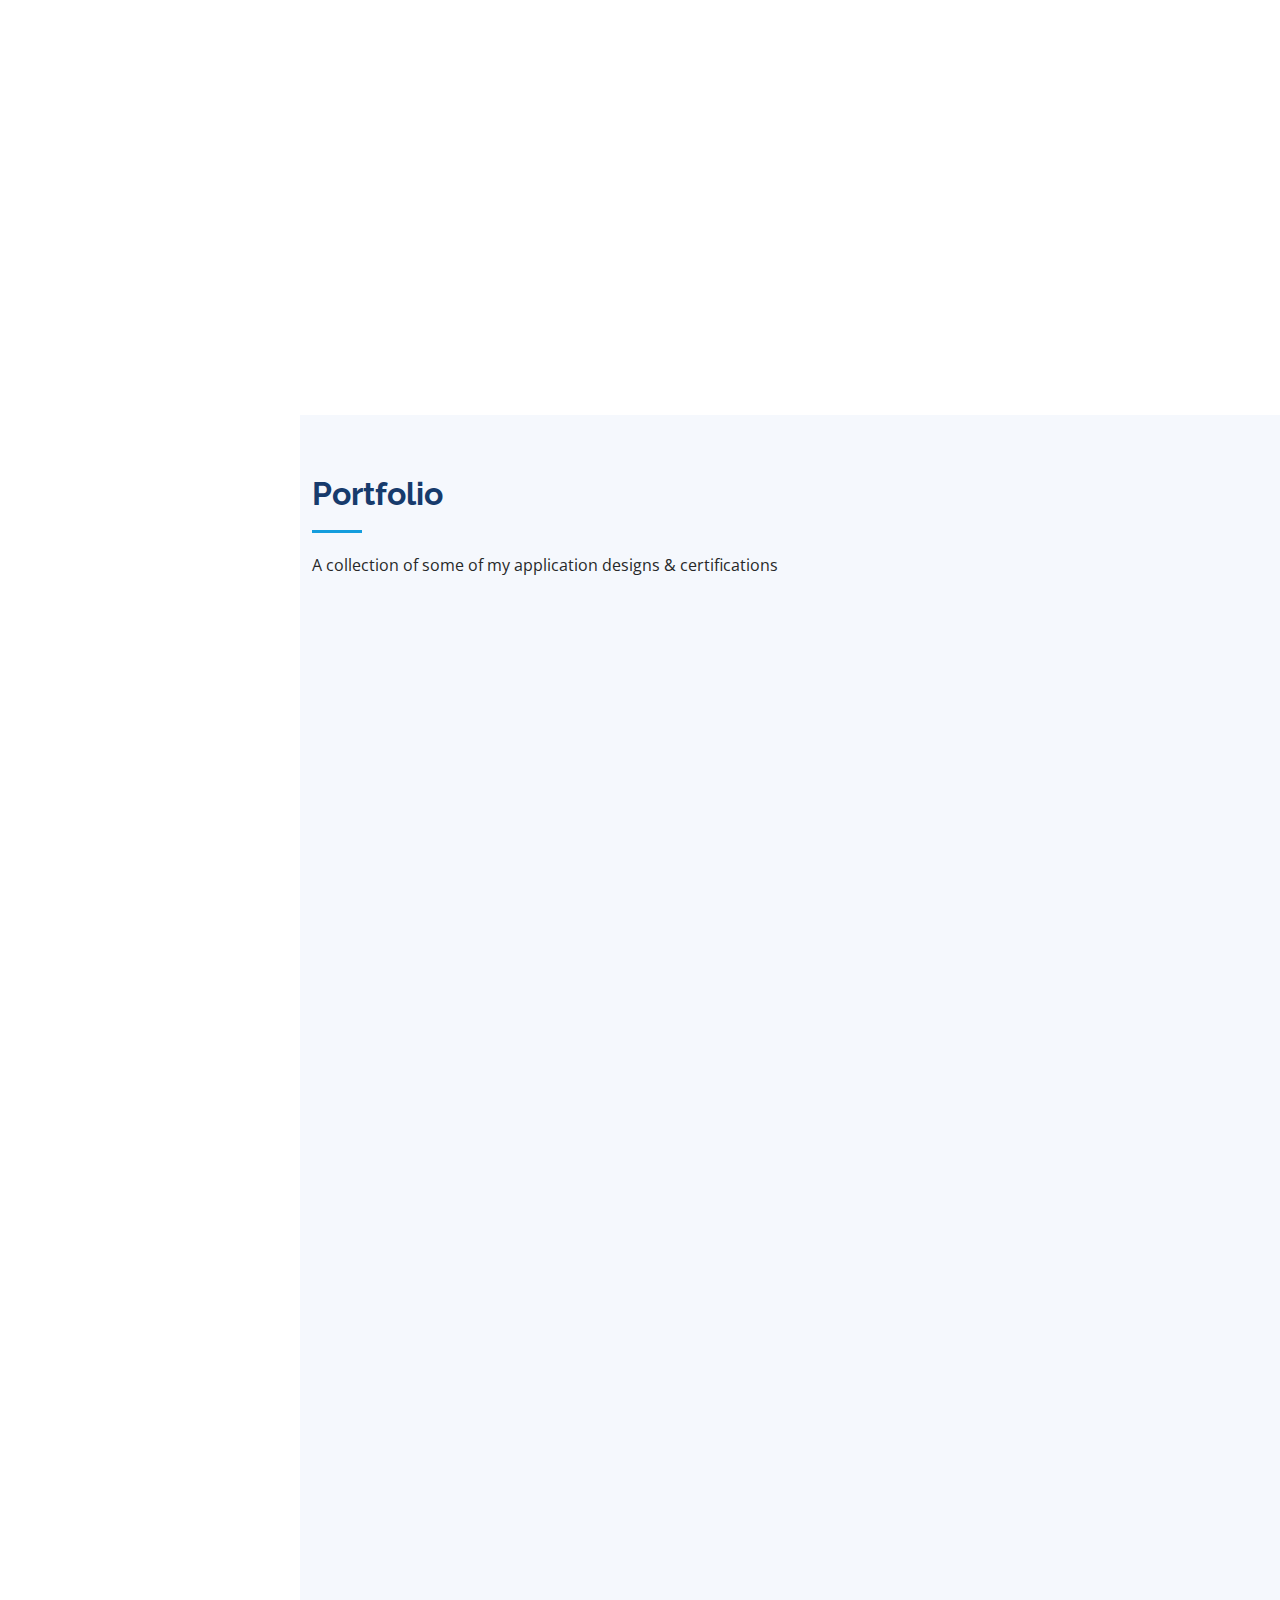
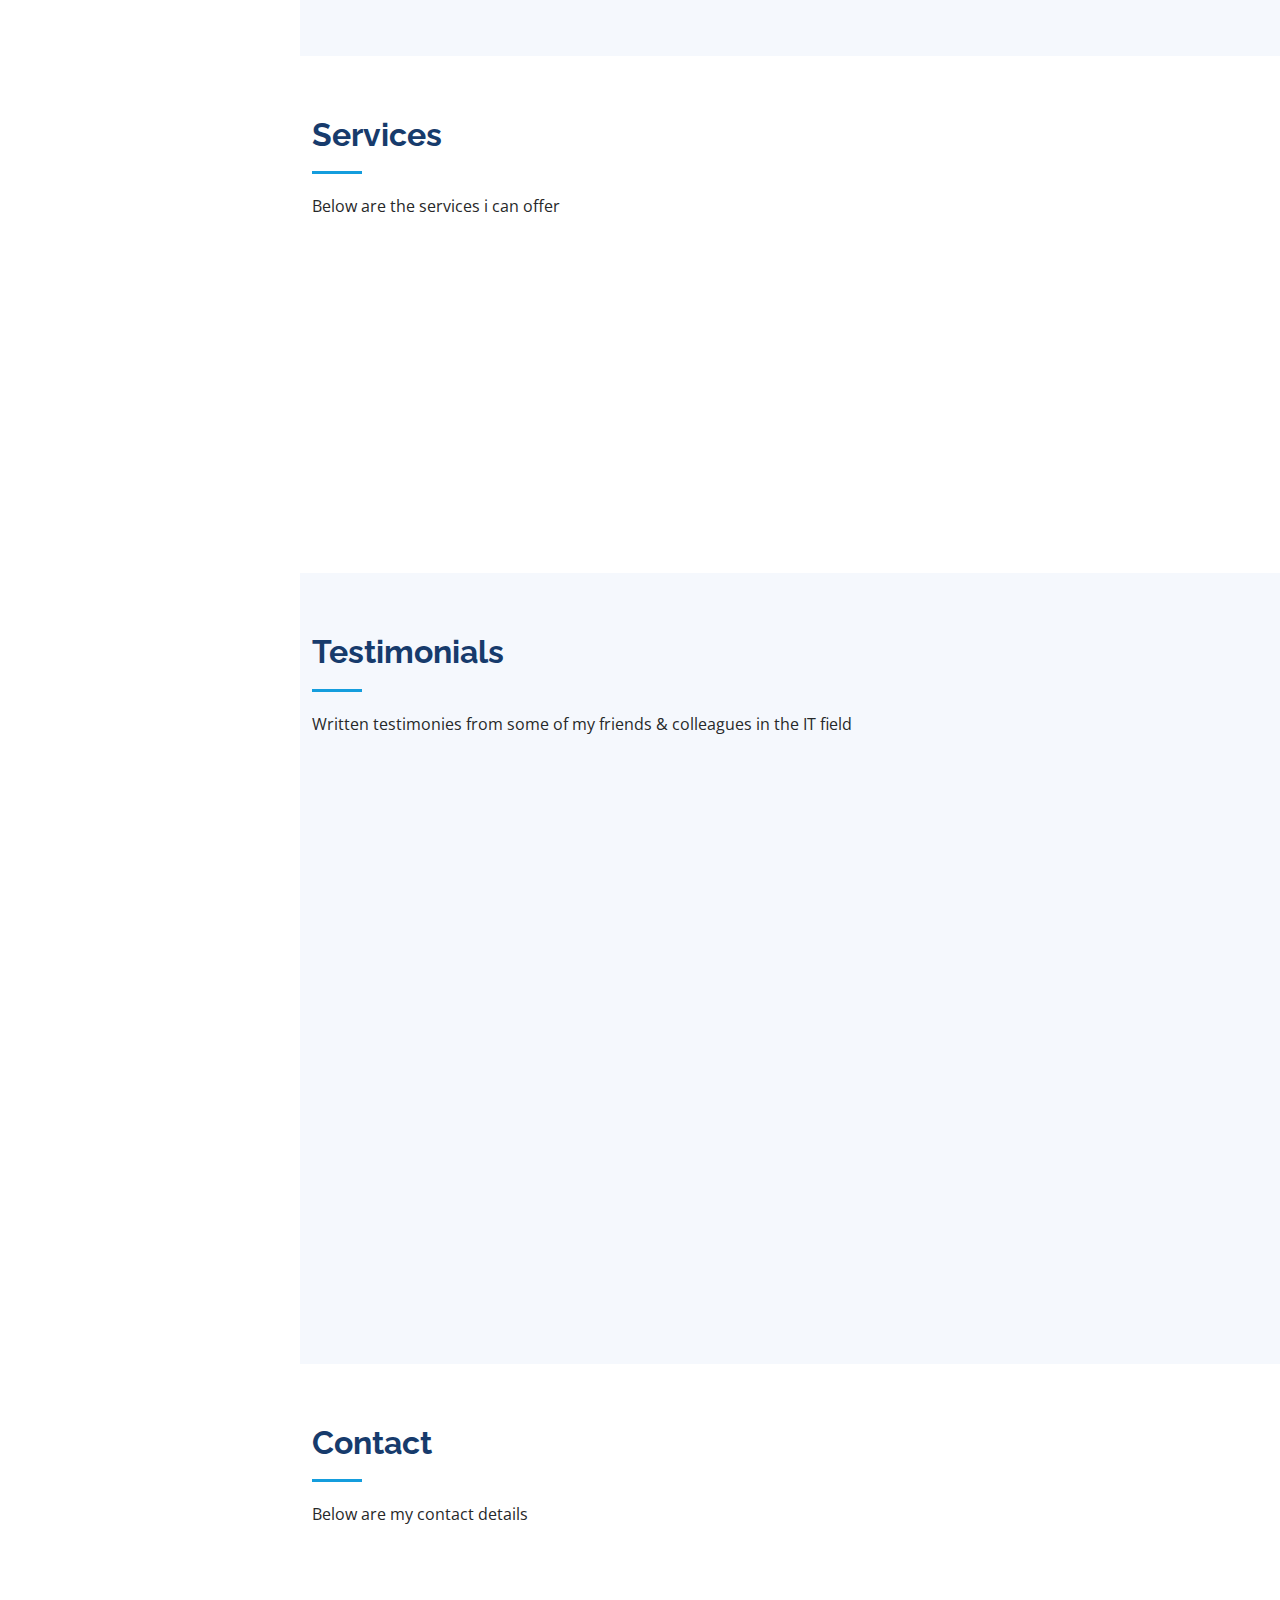
==== commit d4837245: "Update index.html" ====
--- a/index.html
+++ b/index.html
@@ -54,7 +54,7 @@
       <h1 class="text-light"><a href="index.html">Femi Akintunde </br> Dagunduro</a></h1>
       <div class="social-links mt-3 text-center">
         <a href="https://bit.ly/3rAP4N2" class="linkedin"><i class="bx bxl-linkedin"></i></a>
-        <a href="https://github.com/Akanni55" class="facebook"><i class="bx bxl-facebook"></i></a>
+        <a href="https://github.com/Akanni55" class="github"><i class="bx bxl-facebook"></i></a>
         <a href="https://instagram.com/__akanni_?r=nametag" class="instagram"><i class="bx bxl-instagram"></i></a>
         <a href="https://twitter.com/__akanni?s=21" class="twitter"><i class="bx bxl-twitter"></i></a>
       </div>
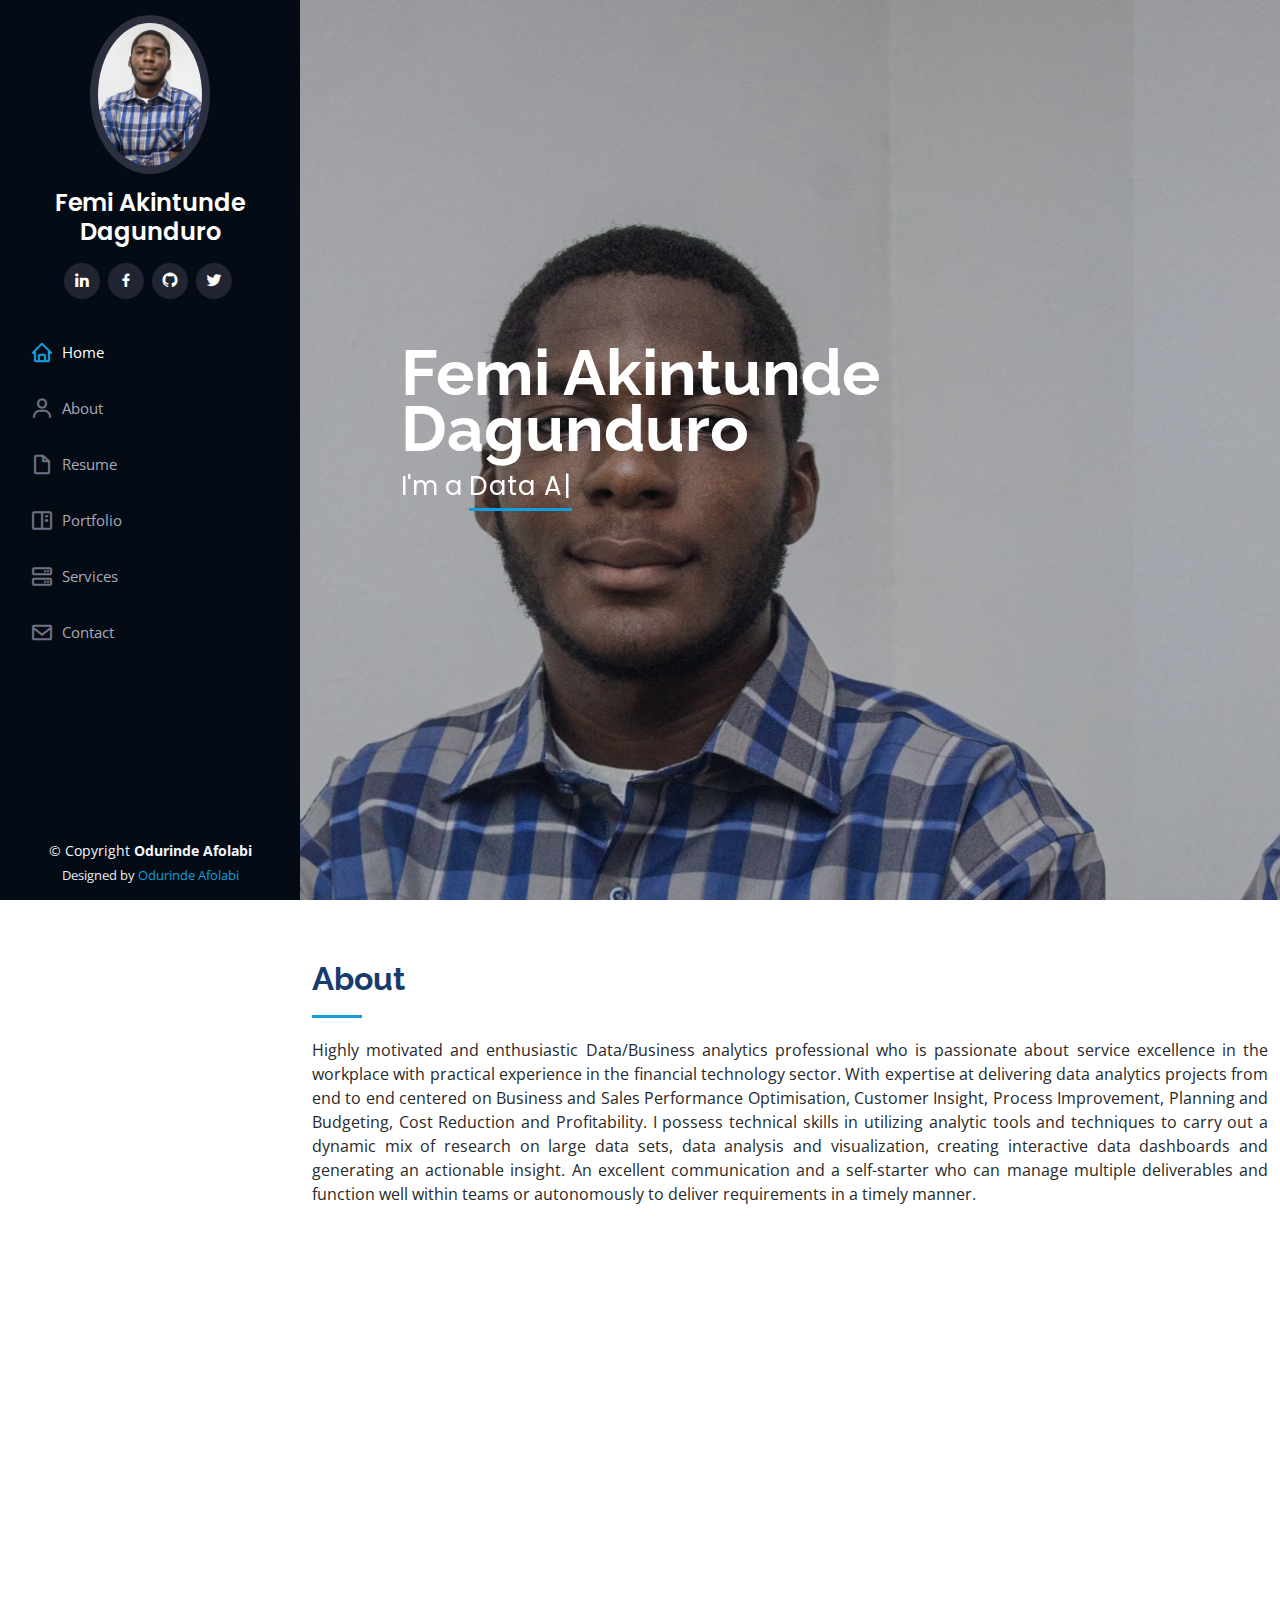
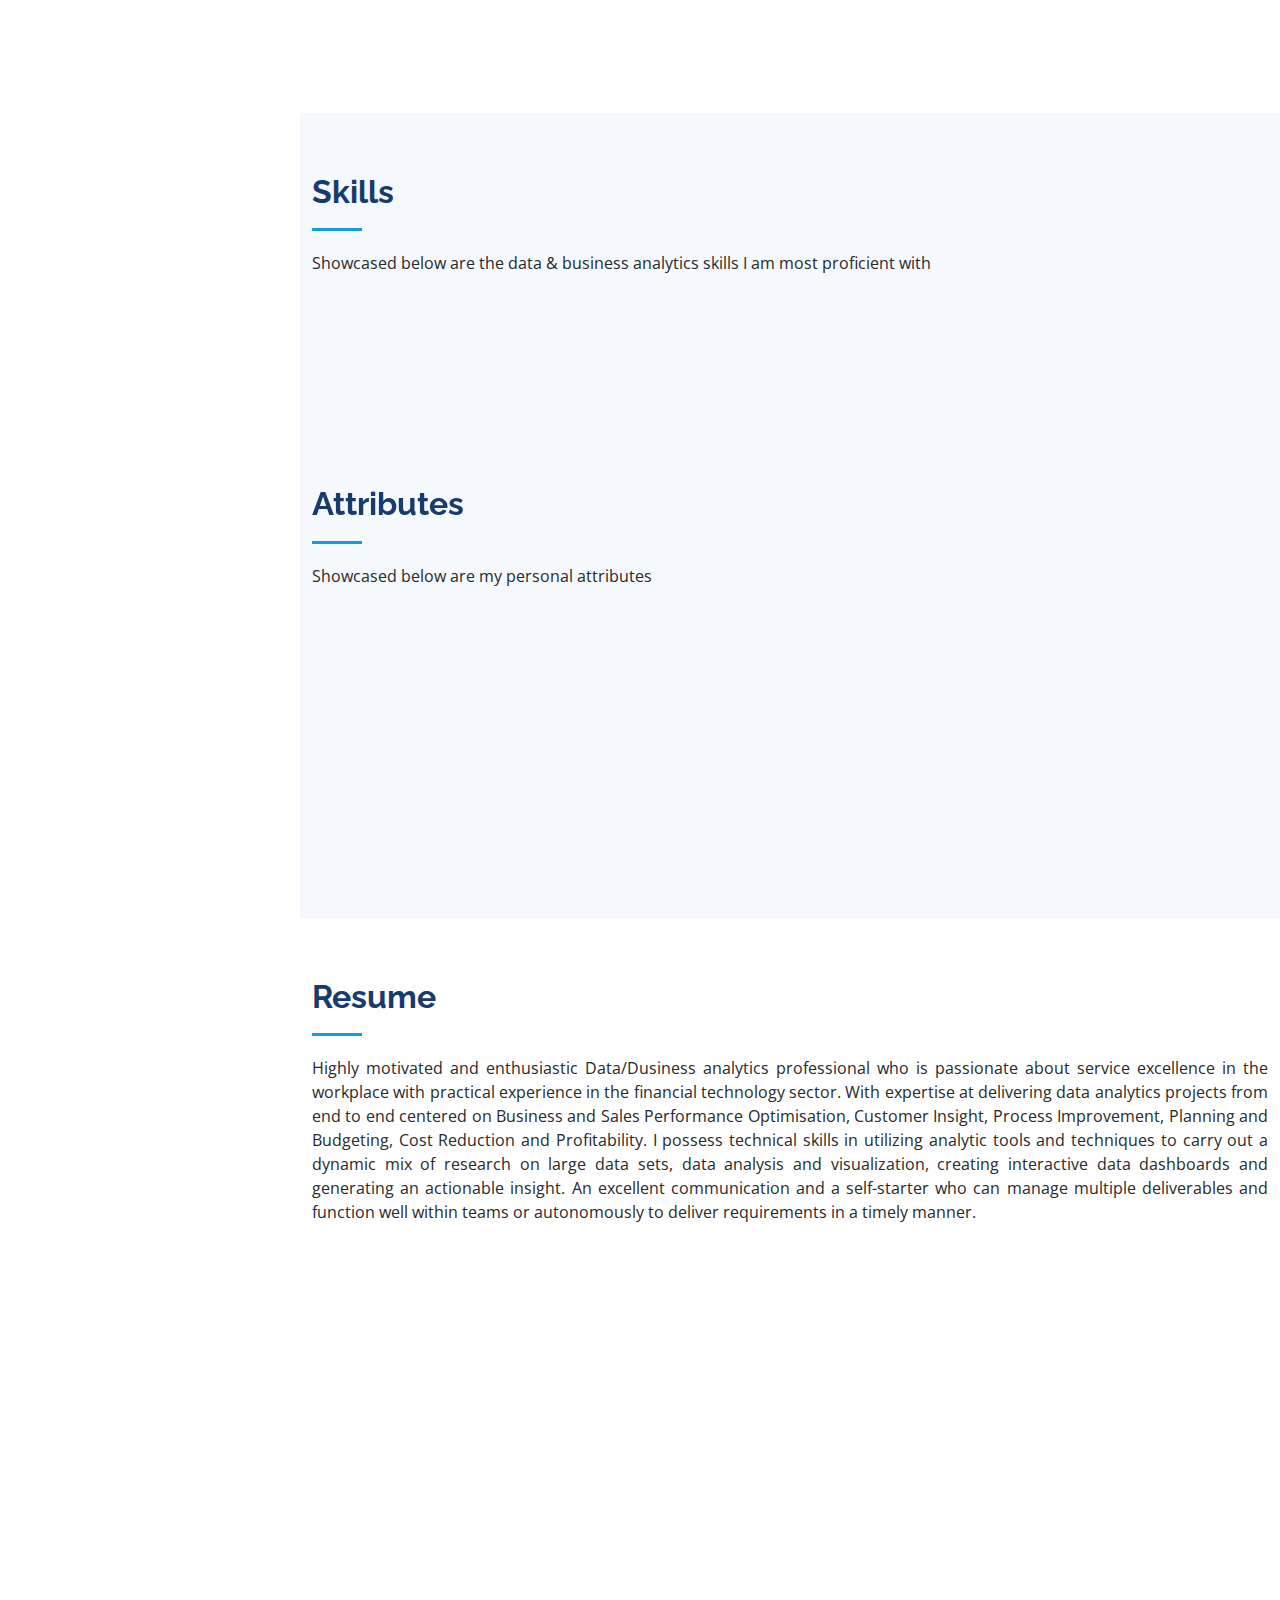
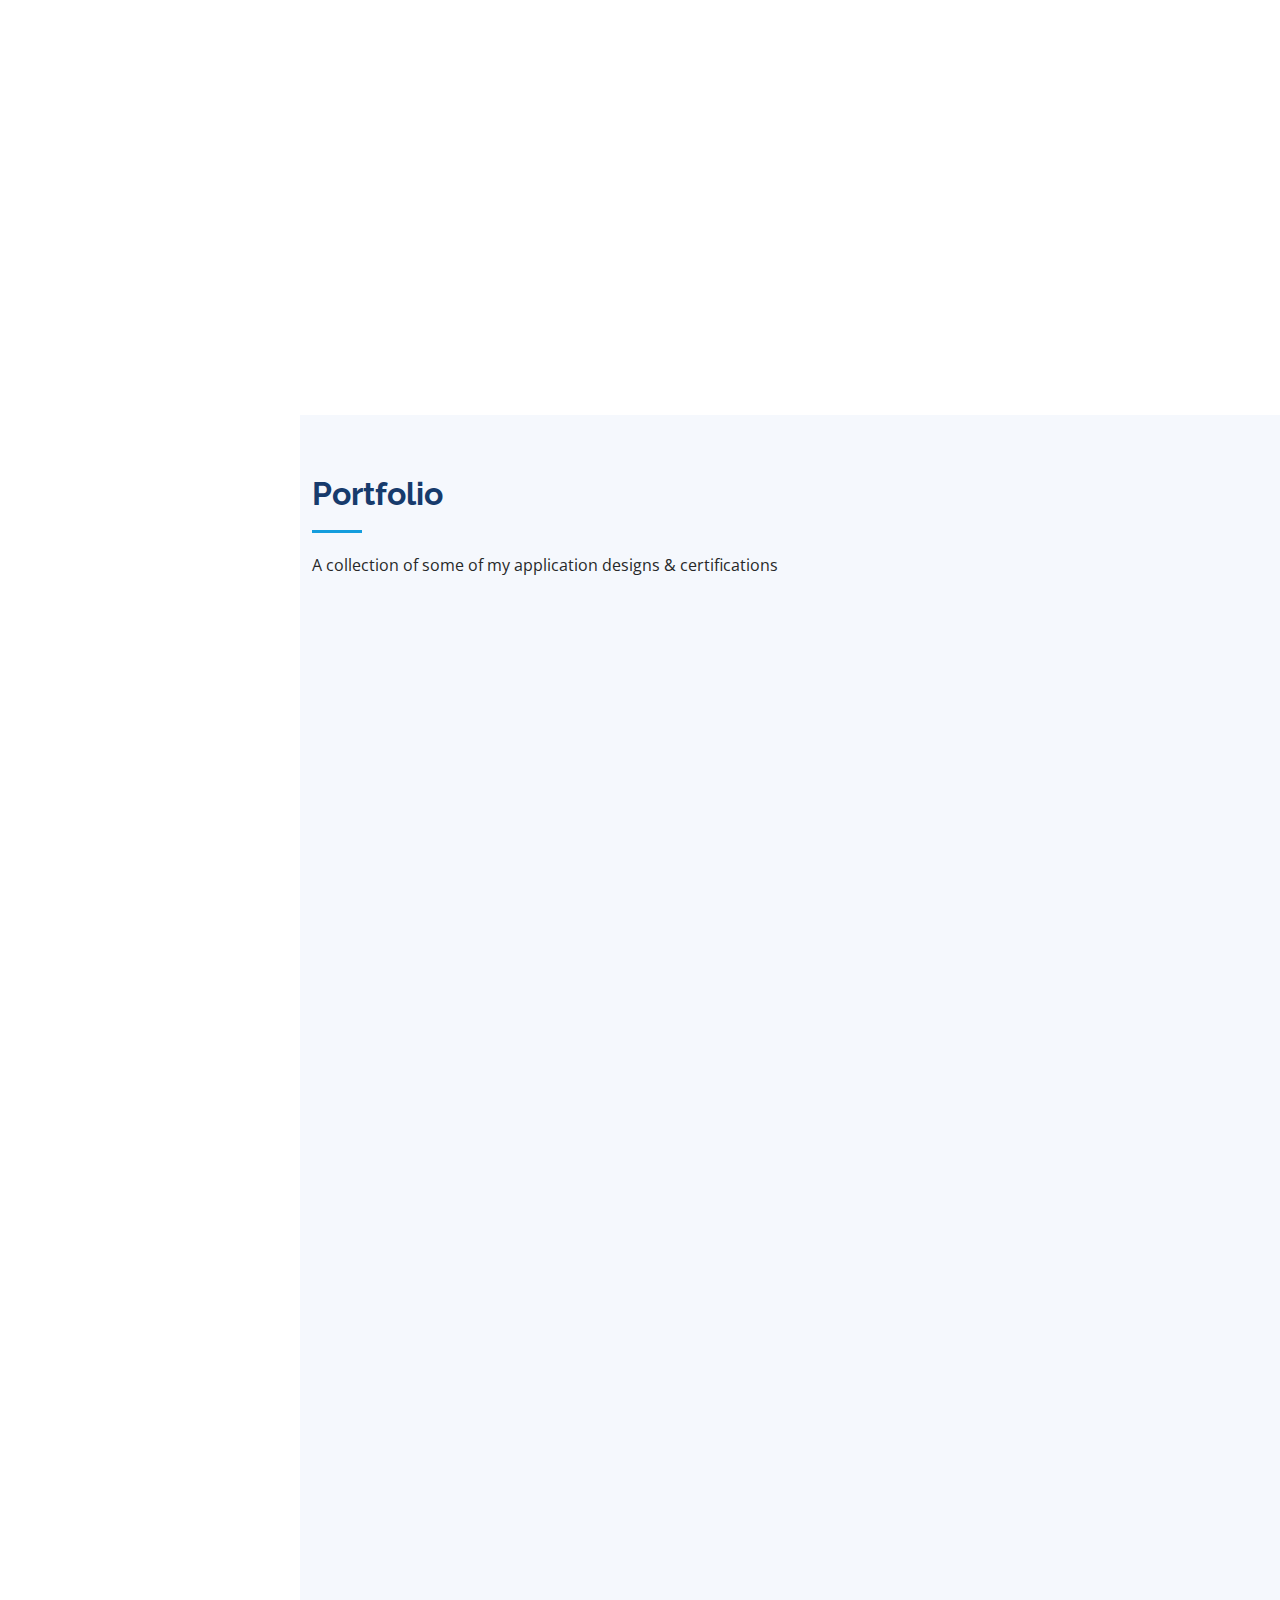
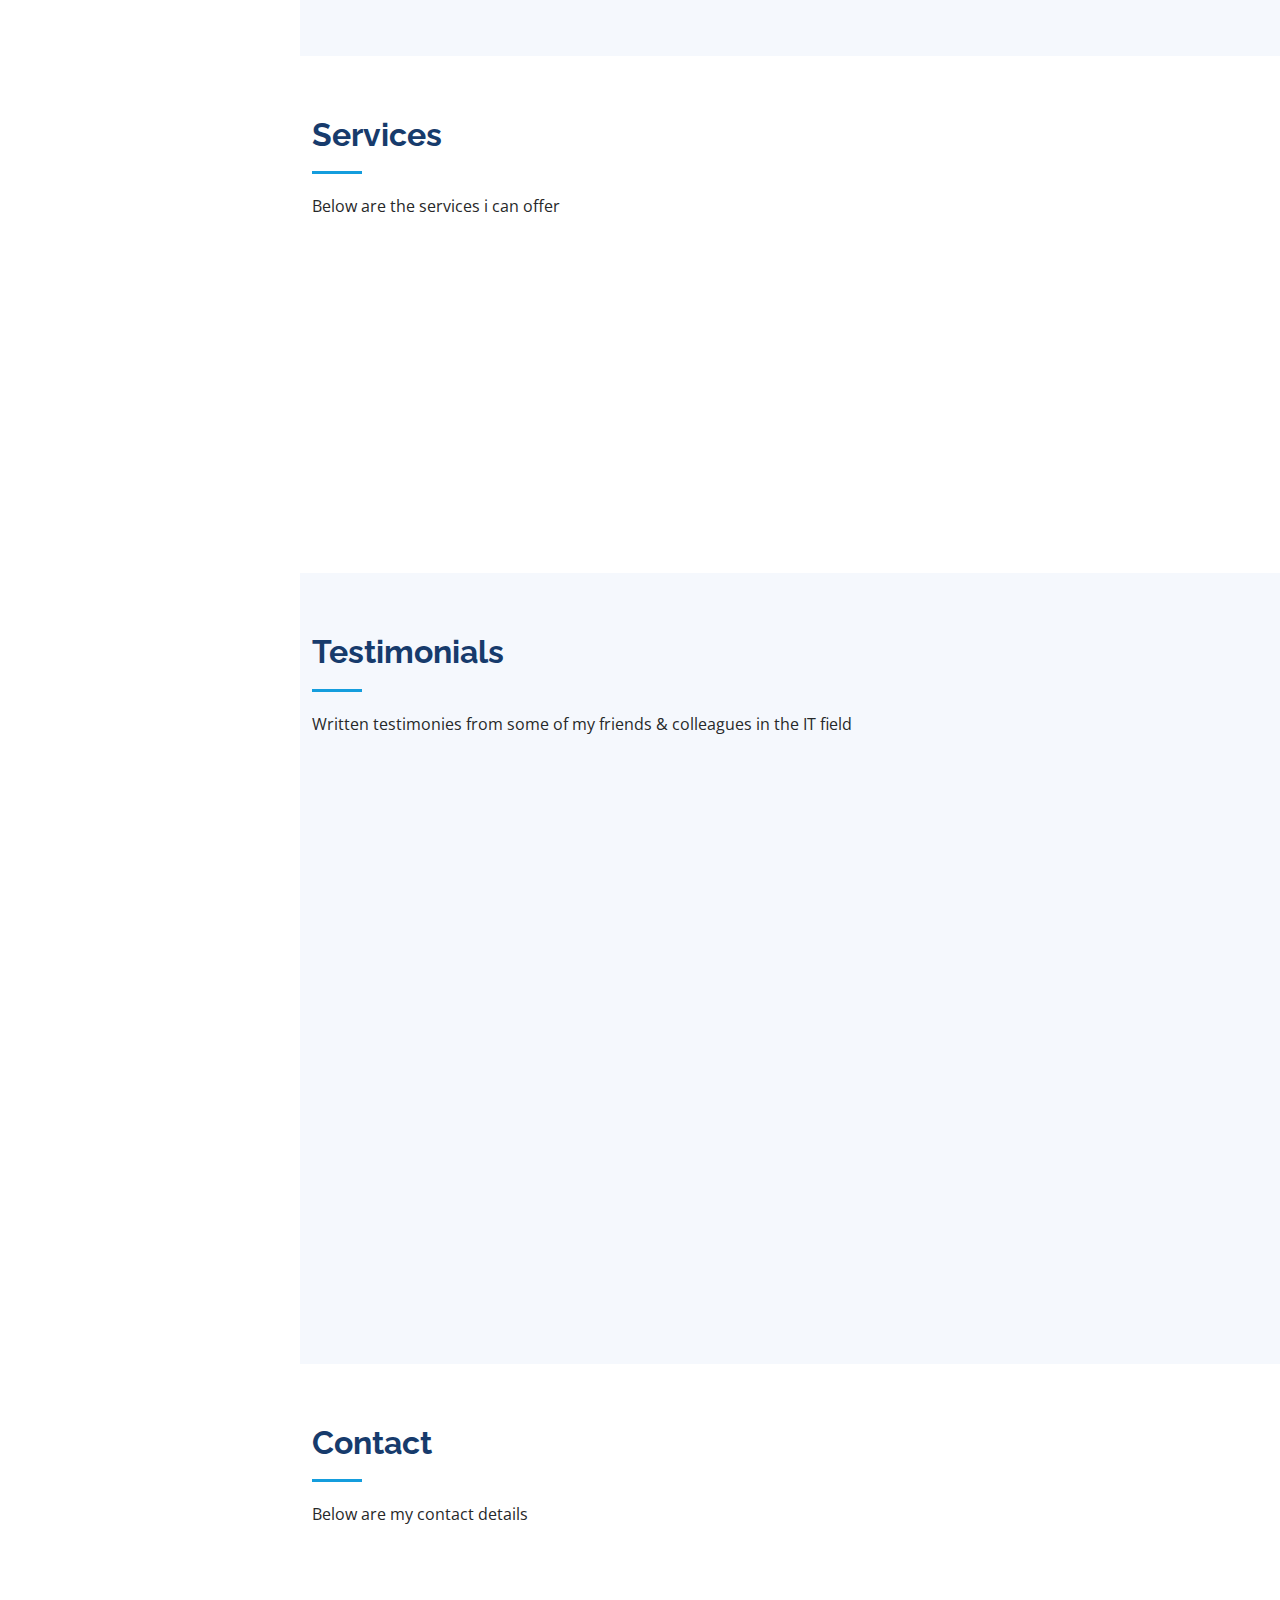
==== commit 147a1e2e: "Update index.html" ====
--- a/index.html
+++ b/index.html
@@ -55,7 +55,7 @@
       <div class="social-links mt-3 text-center">
         <a href="https://bit.ly/3rAP4N2" class="linkedin"><i class="bx bxl-linkedin"></i></a>
         <a href="https://github.com/Akanni55" class="github"><i class="bx bxl-facebook"></i></a>
-        <a href="https://instagram.com/__akanni_?r=nametag" class="instagram"><i class="bx bxl-instagram"></i></a>
+        <a href="https://instagram.com/__akanni_?r=nametag" class="instagram"><i class="bx bxl-github"></i></a>
         <a href="https://twitter.com/__akanni?s=21" class="twitter"><i class="bx bxl-twitter"></i></a>
       </div>
     </div>
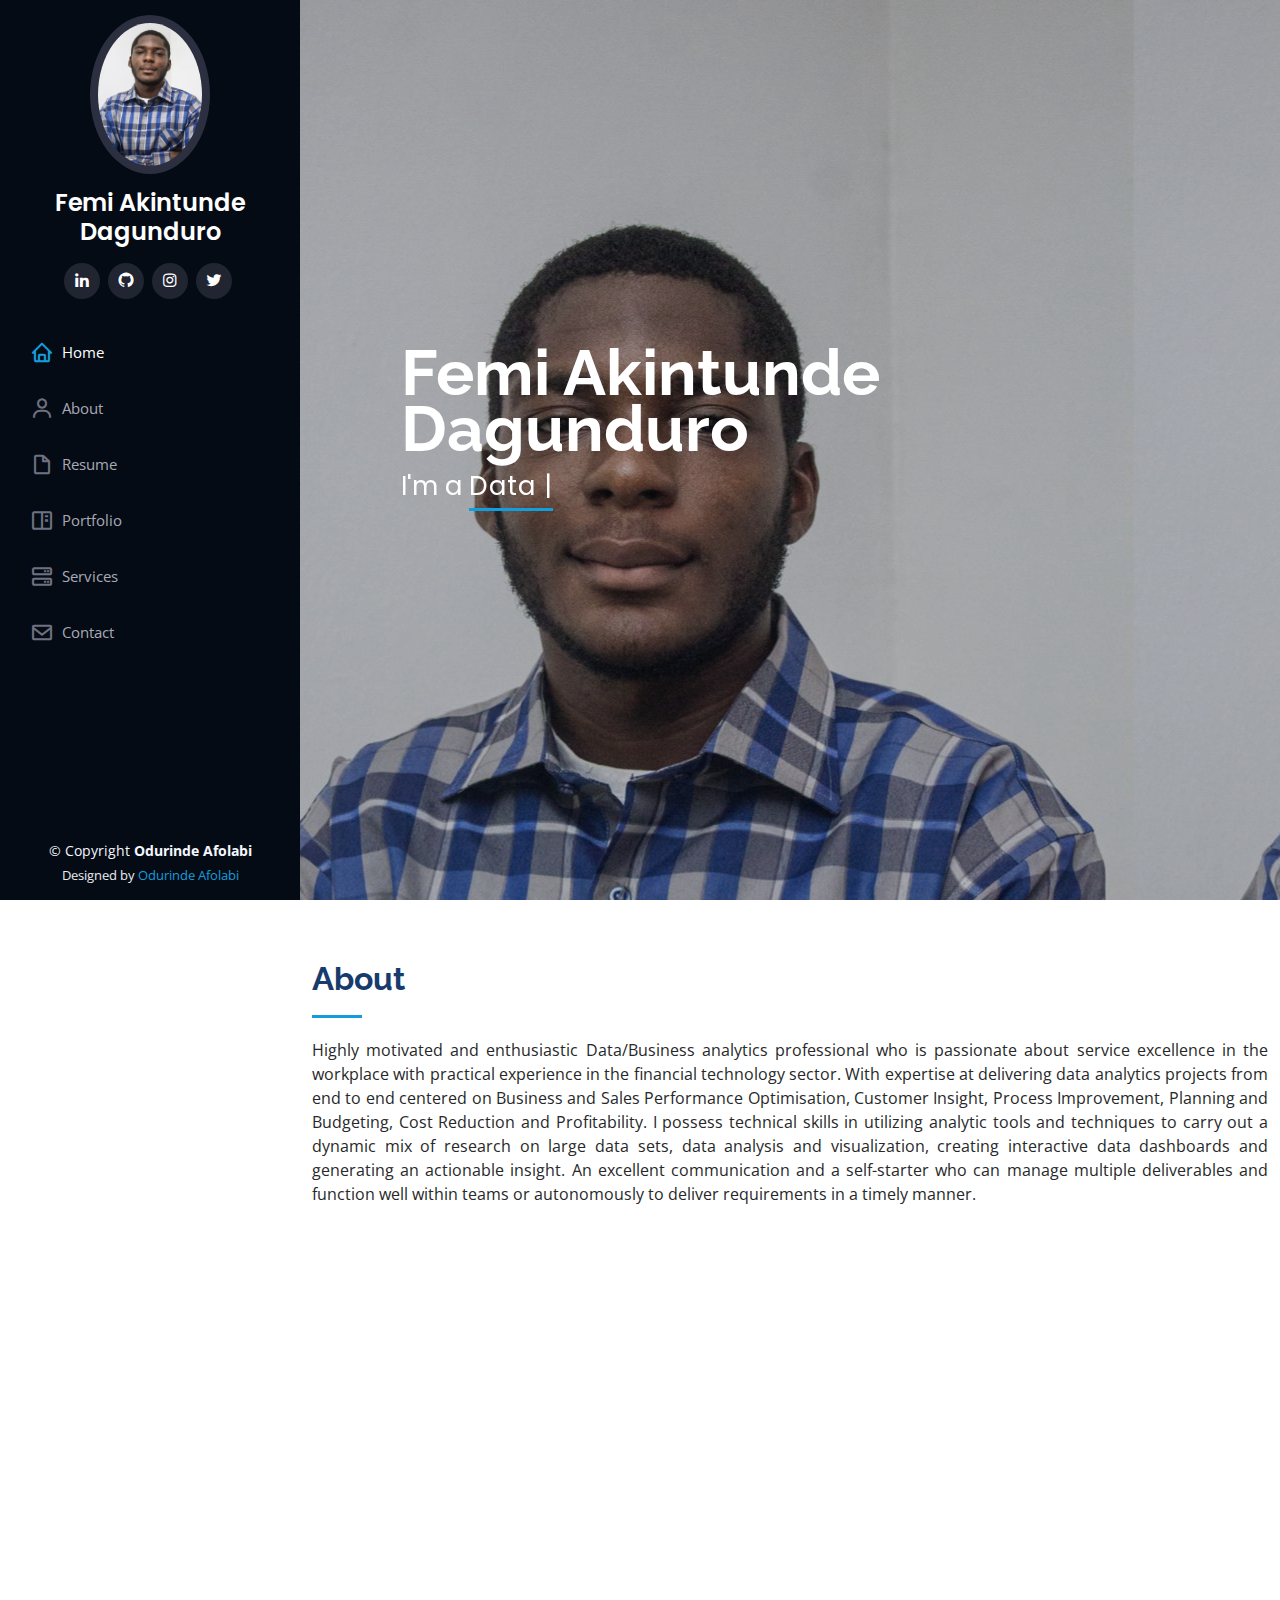
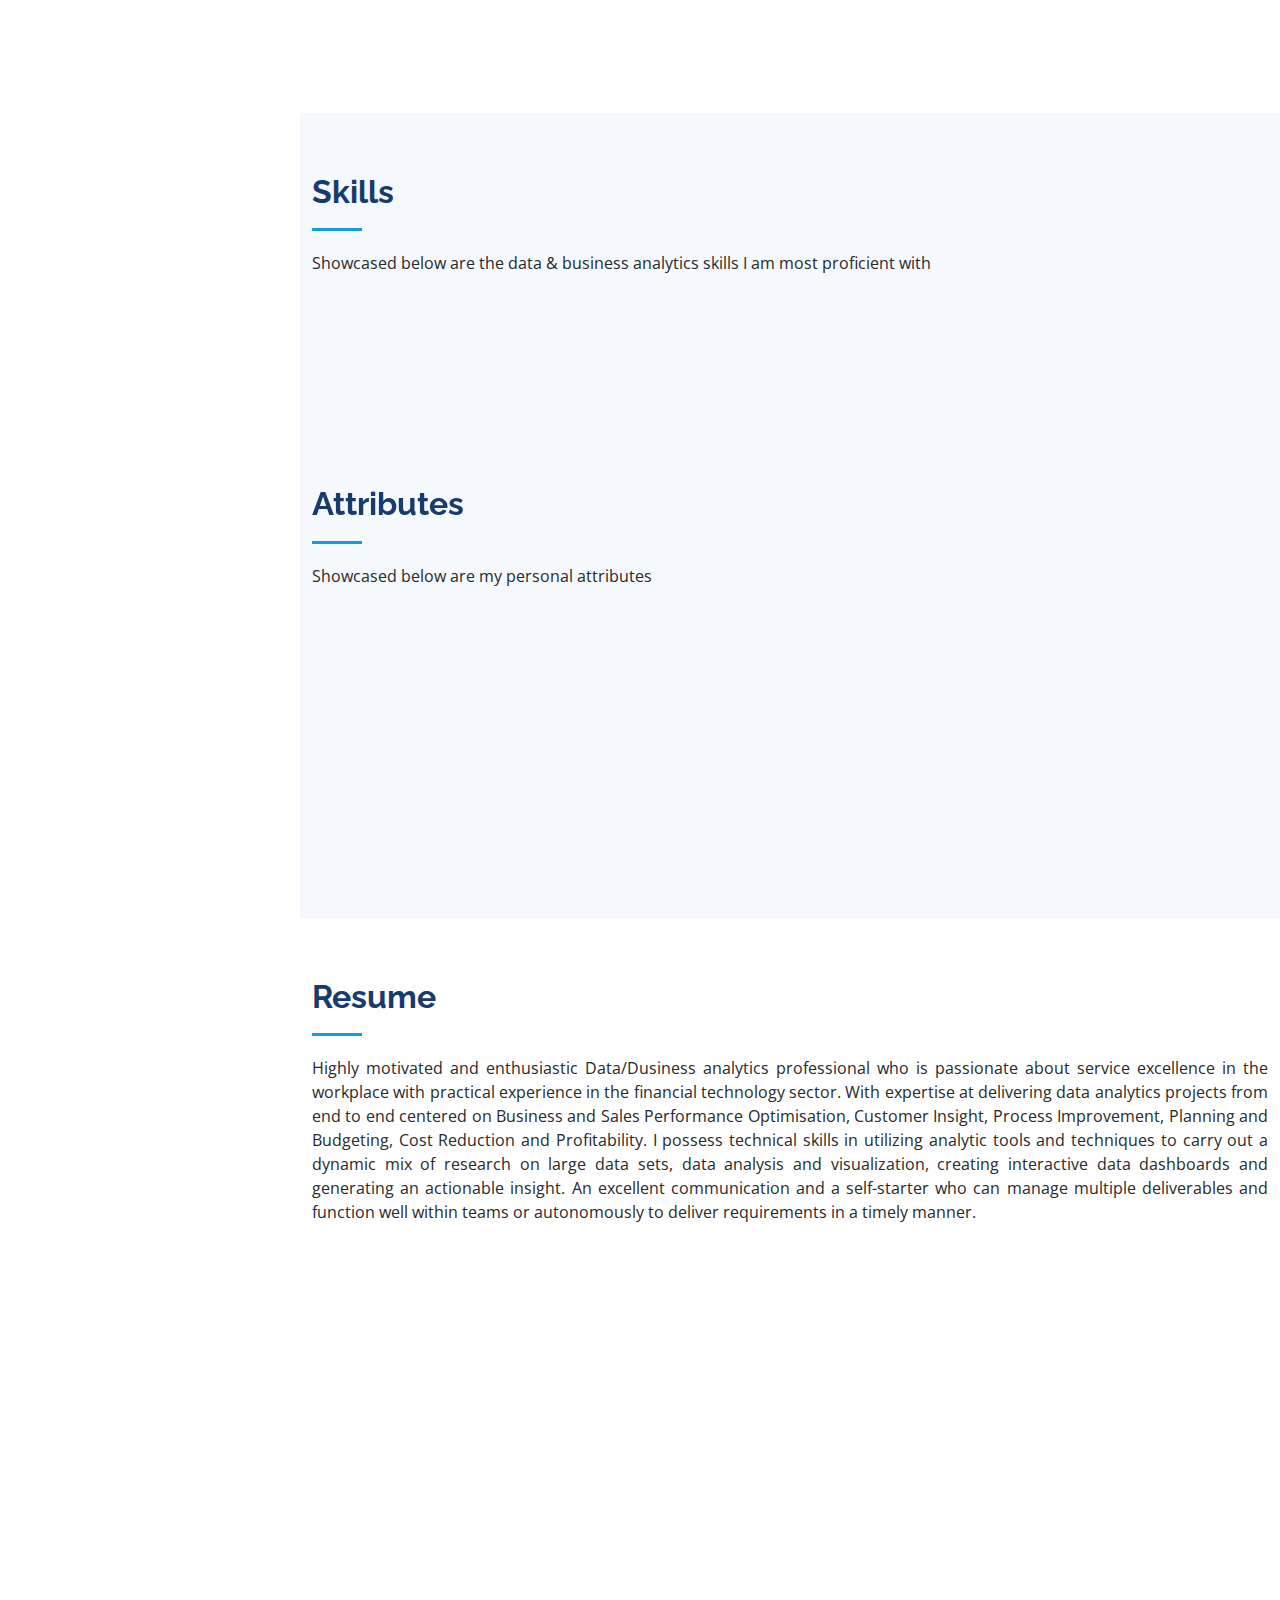
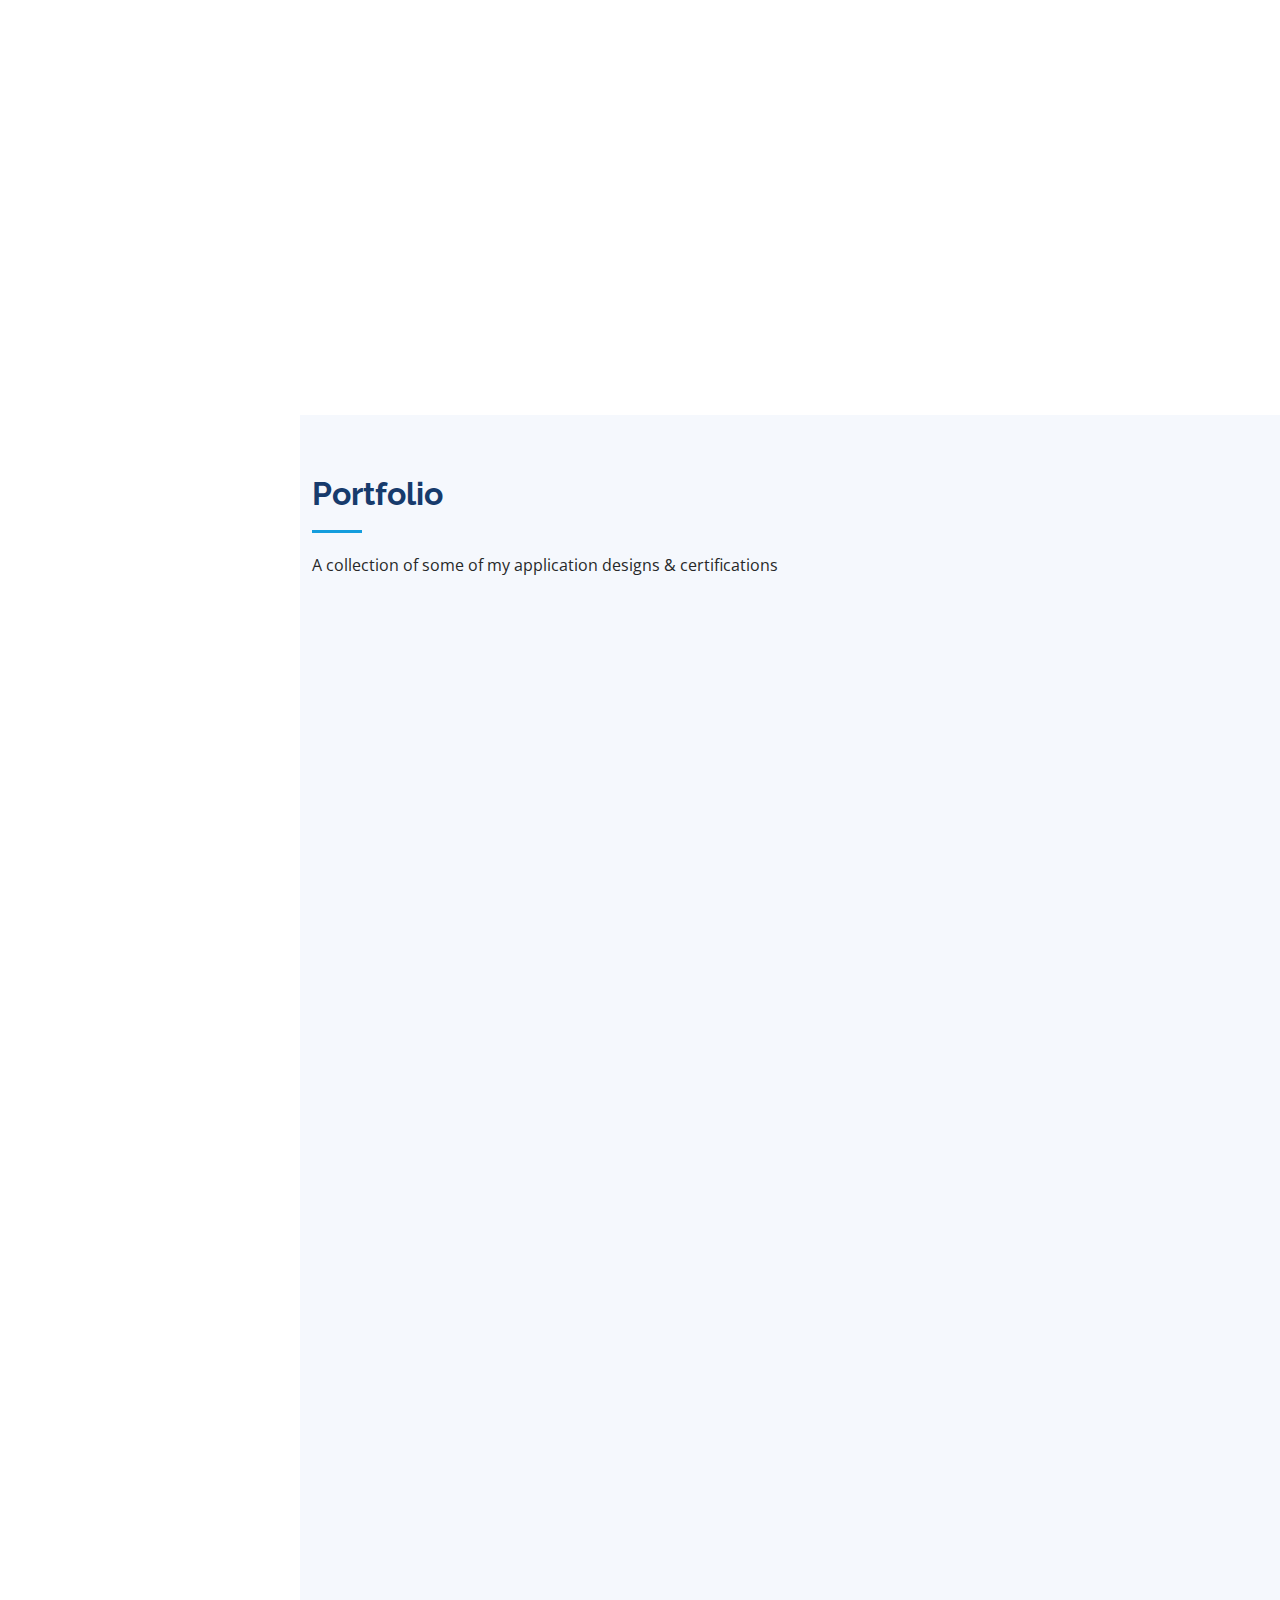
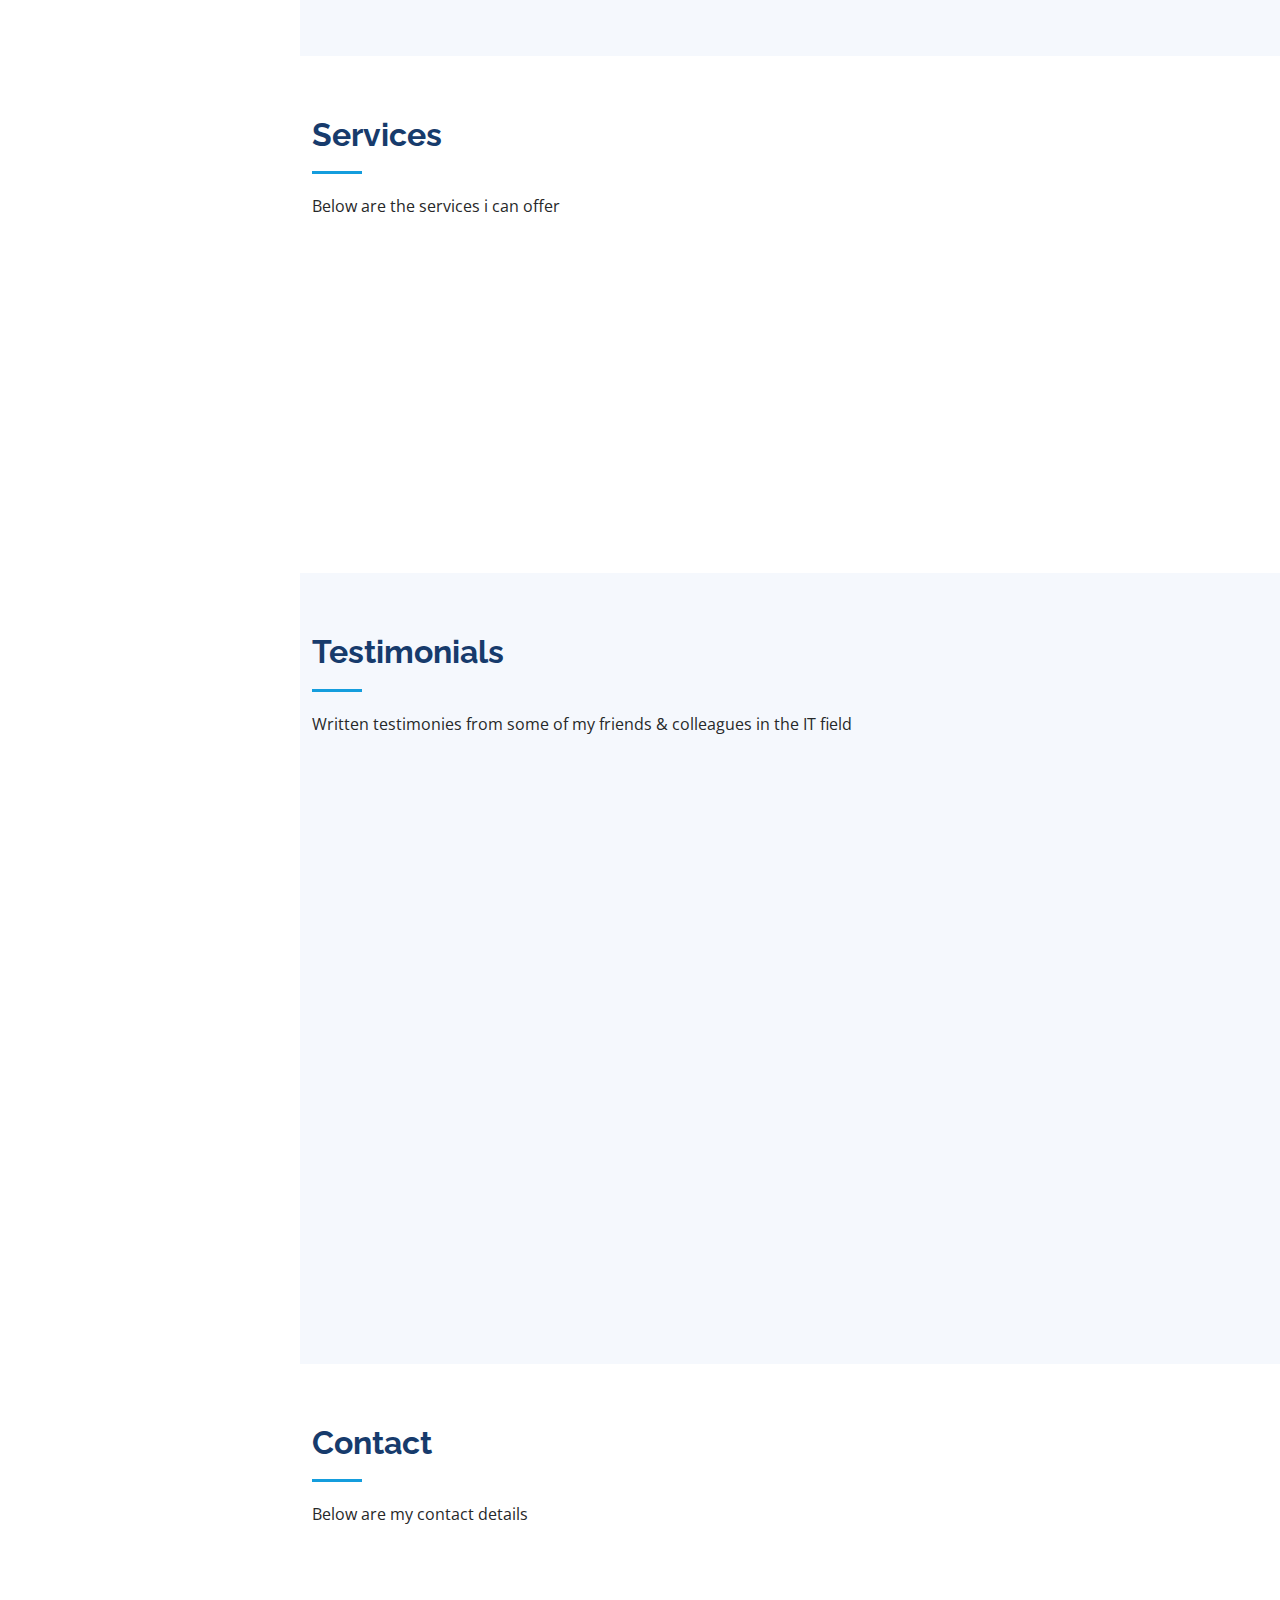
==== commit 6f76037b: "Update index.html" ====
--- a/index.html
+++ b/index.html
@@ -54,8 +54,8 @@
       <h1 class="text-light"><a href="index.html">Femi Akintunde </br> Dagunduro</a></h1>
       <div class="social-links mt-3 text-center">
         <a href="https://bit.ly/3rAP4N2" class="linkedin"><i class="bx bxl-linkedin"></i></a>
-        <a href="https://github.com/Akanni55" class="github"><i class="bx bxl-facebook"></i></a>
-        <a href="https://instagram.com/__akanni_?r=nametag" class="instagram"><i class="bx bxl-github"></i></a>
+        <a href="https://github.com/Akanni55" class="github"><i class="bx bxl-github"></i></a>
+        <a href="https://instagram.com/__akanni_?r=nametag" class="instagram"><i class="bx bxl-instagram"></i></a>
         <a href="https://twitter.com/__akanni?s=21" class="twitter"><i class="bx bxl-twitter"></i></a>
       </div>
     </div>
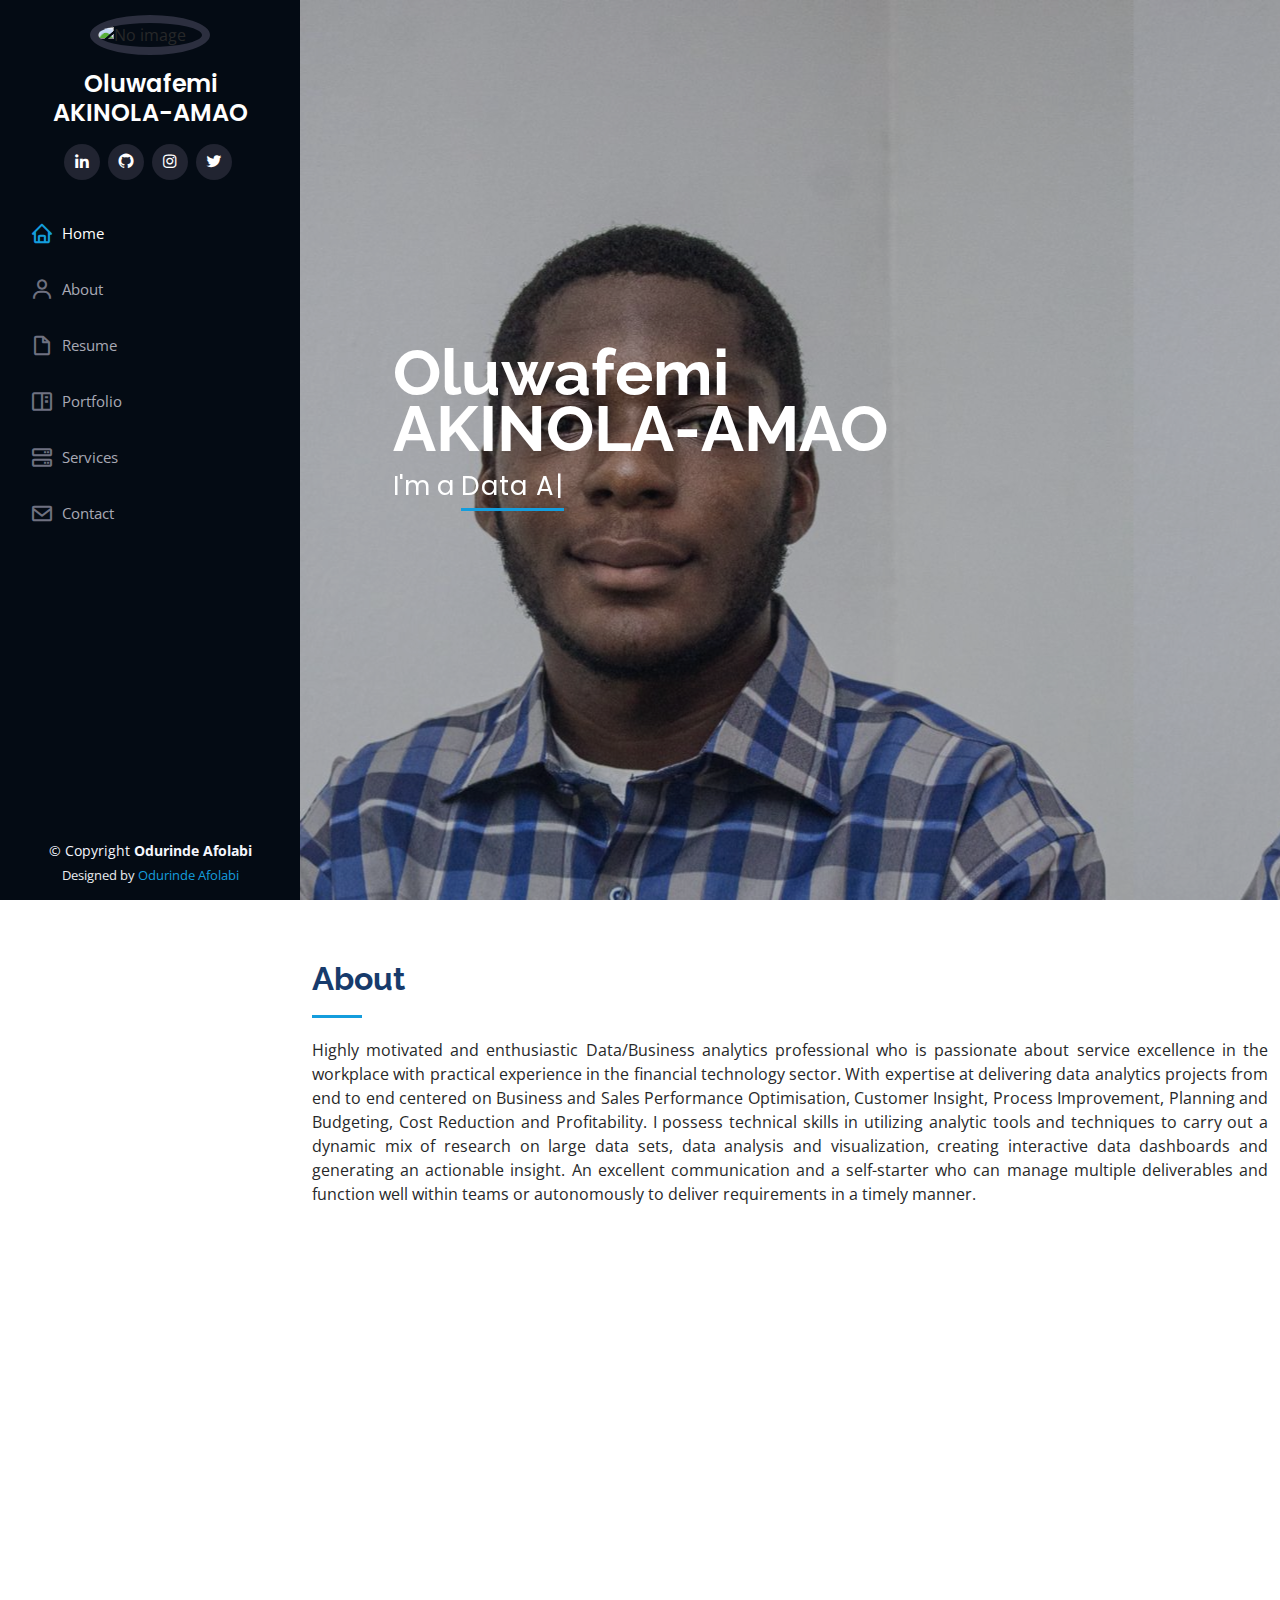
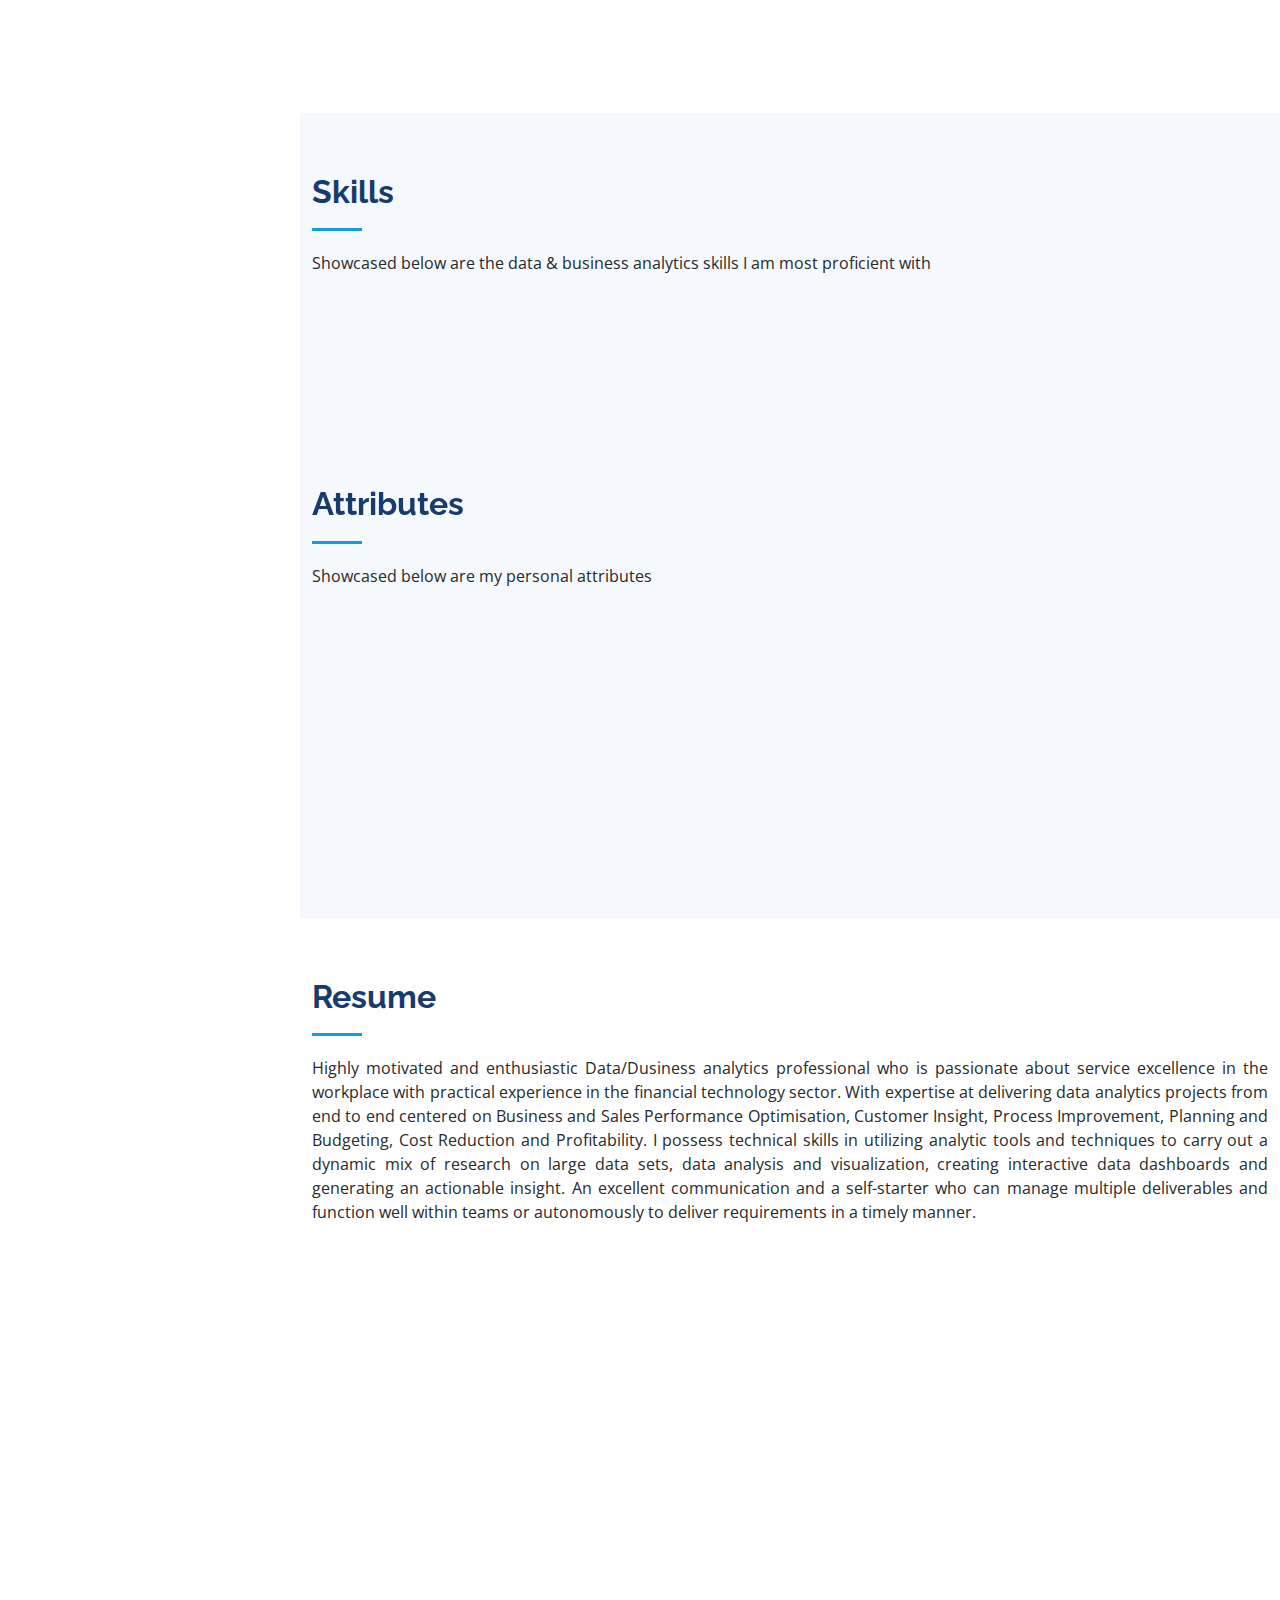
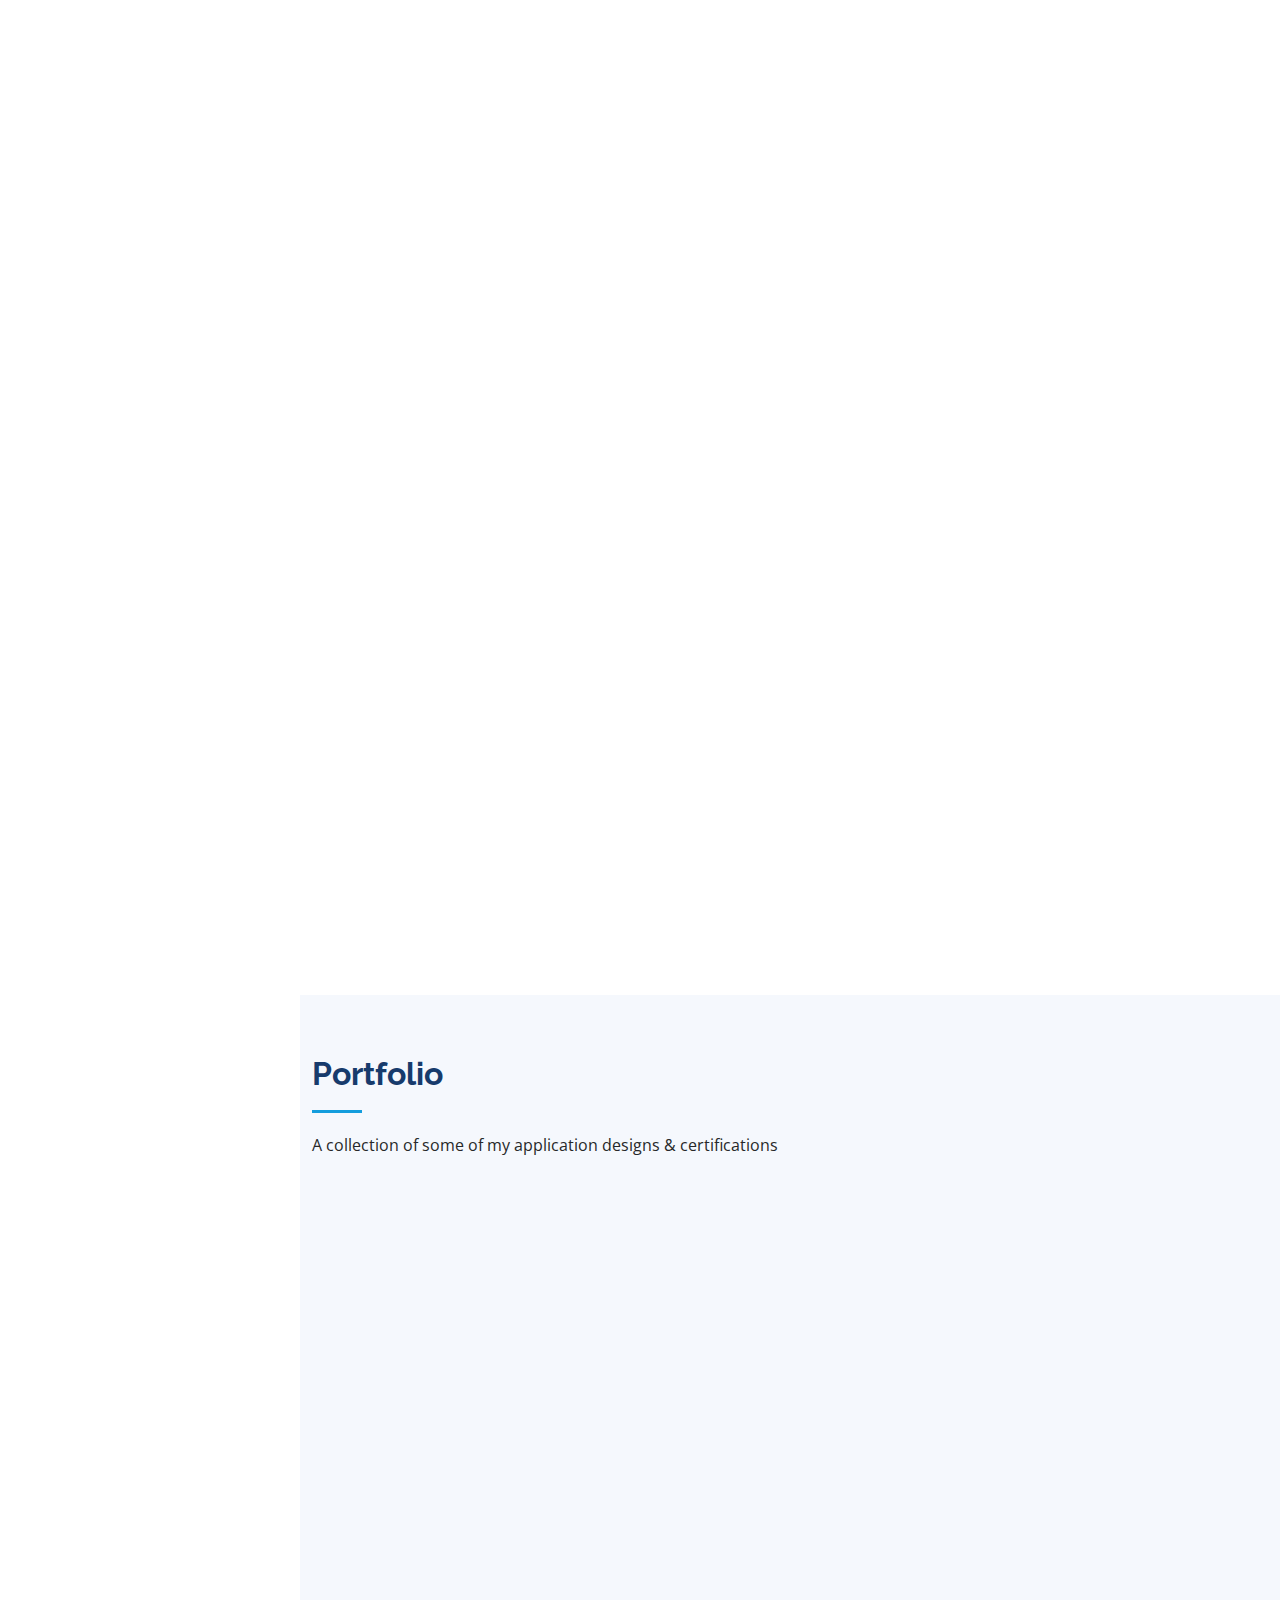
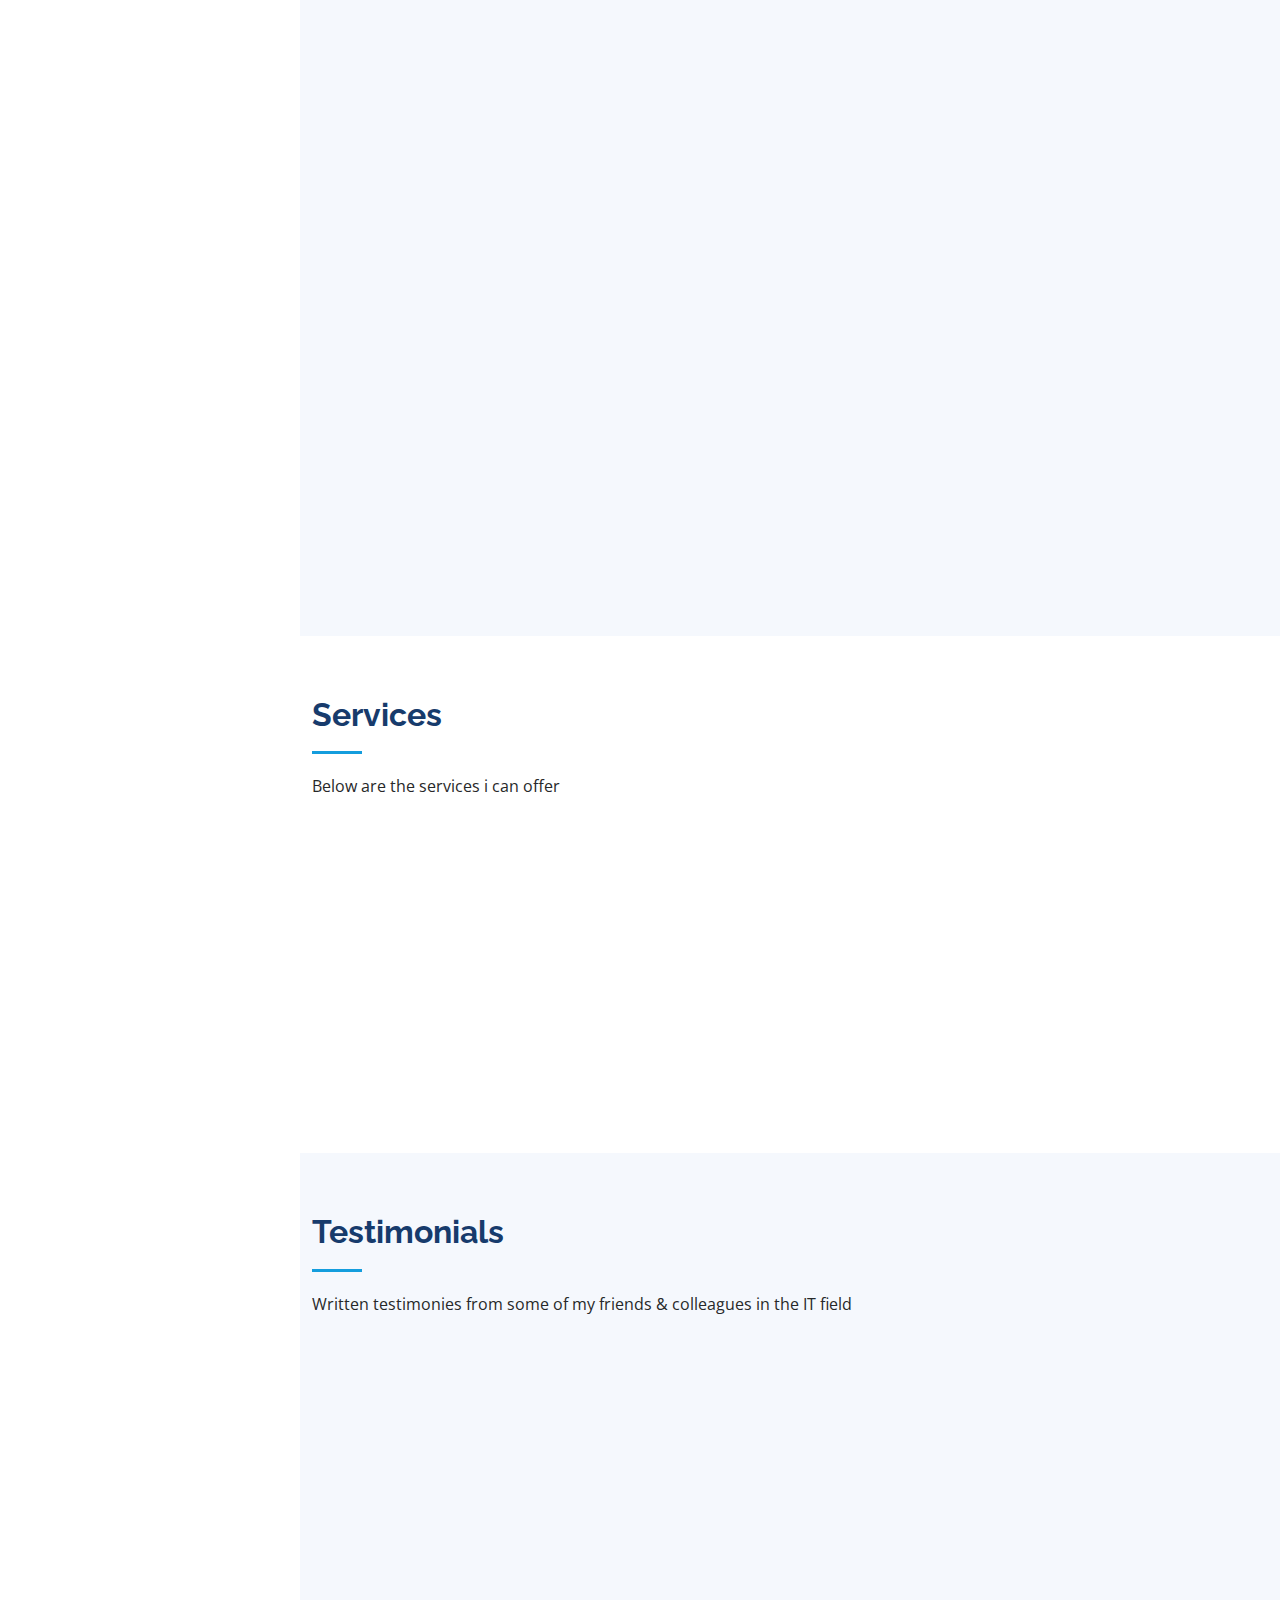
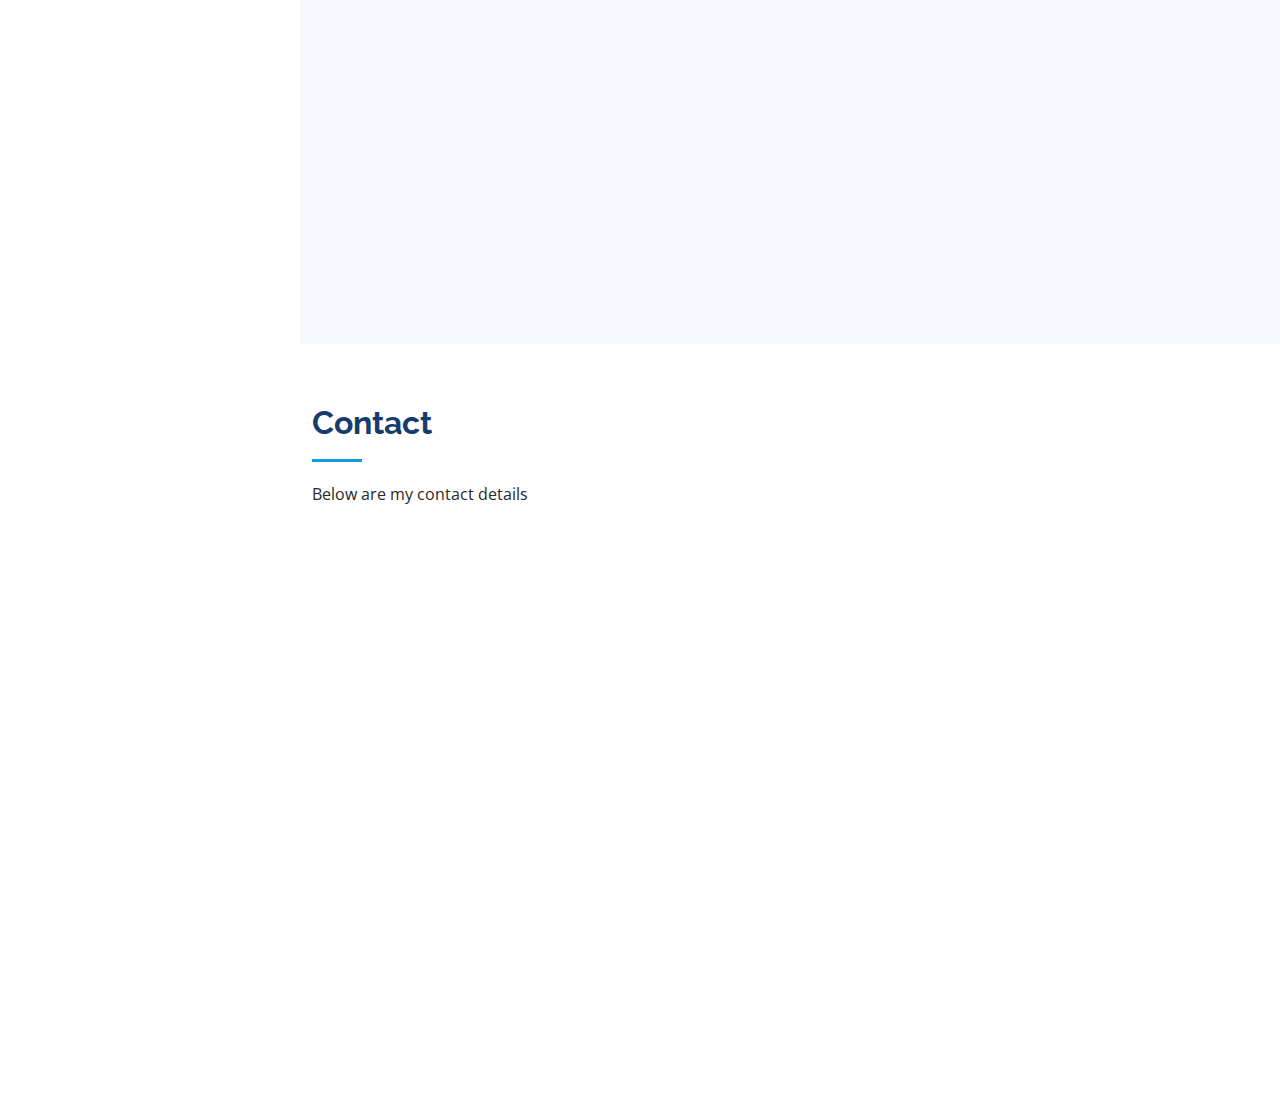
==== commit 589d3ee2: "Update index.html" ====
--- a/index.html
+++ b/index.html
@@ -15,7 +15,9 @@
   <link href="assets/img/femipicture2.jpg" rel="icon">
   <link href="assets/img/femipicture2.jpg" rel="apple-touch-icon">
   <link href="assets/img/femipicture3.jpg" rel="icon">
-  <link href="assets/img/femipicture3.jpg" rel="apple-touch-icon">
+  <link href="assets/img/femipicture5.jpg" rel="apple-touch-icon">
+  <link href="assets/img/femipicture5.jpg" rel="apple-touch-icon">
+  
 
   <!-- Google Fonts -->
   <link href="https://fonts.googleapis.com/css?family=Open+Sans:300,300i,400,400i,600,600i,700,700i|Raleway:300,300i,400,400i,500,500i,600,600i,700,700i|Poppins:300,300i,400,400i,500,500i,600,600i,700,700i" rel="stylesheet">
@@ -50,8 +52,8 @@
   <div class="d-flex flex-column">
 
     <div class="profile">
-      <img src="assets/img/femipicture2.jpg" alt="No image" class="img-fluid rounded-circle">
-      <h1 class="text-light"><a href="index.html">Femi Akintunde </br> Dagunduro</a></h1>
+      <img src="assets/img/femipicture5.jpg" alt="No image" class="img-fluid rounded-circle">
+      <h1 class="text-light"><a href="index.html">Oluwafemi</br>AKINOLA-AMAO</a></h1>
       <div class="social-links mt-3 text-center">
         <a href="https://bit.ly/3rAP4N2" class="linkedin"><i class="bx bxl-linkedin"></i></a>
         <a href="https://github.com/Akanni55" class="github"><i class="bx bxl-github"></i></a>
@@ -76,7 +78,7 @@
 <!-- ======= Hero Section ======= -->
 <section id="hero" class="d-flex flex-column justify-content-center align-items-center">
   <div class="hero-container" data-aos="fade-in">
-    <h1>Femi Akintunde </br> Dagunduro</h1>
+    <h1>Oluwafemi</br>AKINOLA-AMAO</h1>
     <p>I'm a <span class="typed" data-typed-items="Data Analytics Professional, Business Analytics Expert, Big-data Analyzer, Freelancer"></span></p>
   </div>
 </section><!-- End Hero -->
@@ -97,7 +99,7 @@
           <img src="assets/img/femipicture2.jpg" class="img-fluid" alt="">
         </div>
         <div class="col-lg-8 pt-4 pt-lg-0 content" data-aos="fade-left">
-          <h3>Data/Business Scientist</h3>
+          <h3>Data Analyst</h3>
           <p class="fst-italic">
             Data-driven decision making, I analyse Big data for organisational decisions based on actual data rather than intuition or observation alone
           </p>
@@ -254,7 +256,7 @@
         <div class="col-lg-6" data-aos="fade-up">
           <h3 class="resume-title">Summary</h3>
           <div class="resume-item pb-0">
-            <h4>Femi Akintunde Dagunduro</h4>
+            <h4>Oluwafemi AKINOLA-AMAO</h4>
             <p><em>Innovative and deadline-driven Data Analytics Expert with 1.5+ years of experience delivering data analytics
               projects from end to end centered on Business and Sales Performance Optimisation,
               Customer Insight, Process Improvement, Planning and Budgeting, Cost Reduction and Profitability</em></p>
@@ -302,6 +304,19 @@
               <li>Research performances to gain insights from both the past and the future</li>
             </ul>
           </div>
+             <div class="resume-item">
+            <h4>Data Analyst</h4>
+            <h5>Present • 2 mos</h5>
+            <p><em>SnapNet Limited</em></p>
+            <ul>
+              <li>I work with product, technical, and other teams to understand and analyze data from all parts of our business.</li>
+              <li>I execute deep dive diagnostic, descriptive, and prescriptive analytics to support data-driven business decision making.</li>
+              <li>I use data analysis to help improve the adoption and usage of our existing products.</li>
+              <li>I work with large and complex data sets to solve a wide range of challenging problems using different analytical and statistical approaches.</li>
+              <li>I develop complex queries and Access, transform, and prepare data for statistical modeling.</li>
+              <li>I clearly communicate insights and technical approaches, verbally and in writing, using visualization when appropriate.</li>
+            </ul>
+          </div>
         </div>
       </div>
 
@@ -445,6 +460,36 @@
             <img src="assets/img/portfolio12.jpg" class="img-fluid" alt="">
             <div class="portfolio-links">
               <a href="assets/img/portfolio12.jpg" data-gallery="portfolioGallery" class="portfolio-lightbox" title="A simple training website"><i class="bx bx-plus"></i></a>
+              <a href="#" title="More Details"><i class="bx bx-link"></i></a>
+            </div>
+          </div>
+        </div>
+        
+         <div class="col-lg-4 col-md-6 portfolio-item filter-web">
+          <div class="portfolio-wrap">
+            <img src="assets/img/portfolio13.jpg" class="img-fluid" alt="">
+            <div class="portfolio-links">
+              <a href="assets/img/portfolio13.jpg" data-gallery="portfolioGallery" class="portfolio-lightbox" title="A simple training website"><i class="bx bx-plus"></i></a>
+              <a href="#" title="More Details"><i class="bx bx-link"></i></a>
+            </div>
+          </div>
+        </div>
+        
+         <div class="col-lg-4 col-md-6 portfolio-item filter-web">
+          <div class="portfolio-wrap">
+            <img src="assets/img/portfolio14.jpg" class="img-fluid" alt="">
+            <div class="portfolio-links">
+              <a href="assets/img/portfolio14.jpg" data-gallery="portfolioGallery" class="portfolio-lightbox" title="A simple training website"><i class="bx bx-plus"></i></a>
+              <a href="#" title="More Details"><i class="bx bx-link"></i></a>
+            </div>
+          </div>
+        </div>
+        
+         <div class="col-lg-4 col-md-6 portfolio-item filter-web">
+          <div class="portfolio-wrap">
+            <img src="assets/img/portfolio15.jpg" class="img-fluid" alt="">
+            <div class="portfolio-links">
+              <a href="assets/img/portfolio15.jpg" data-gallery="portfolioGallery" class="portfolio-lightbox" title="A simple training website"><i class="bx bx-plus"></i></a>
               <a href="#" title="More Details"><i class="bx bx-link"></i></a>
             </div>
           </div>
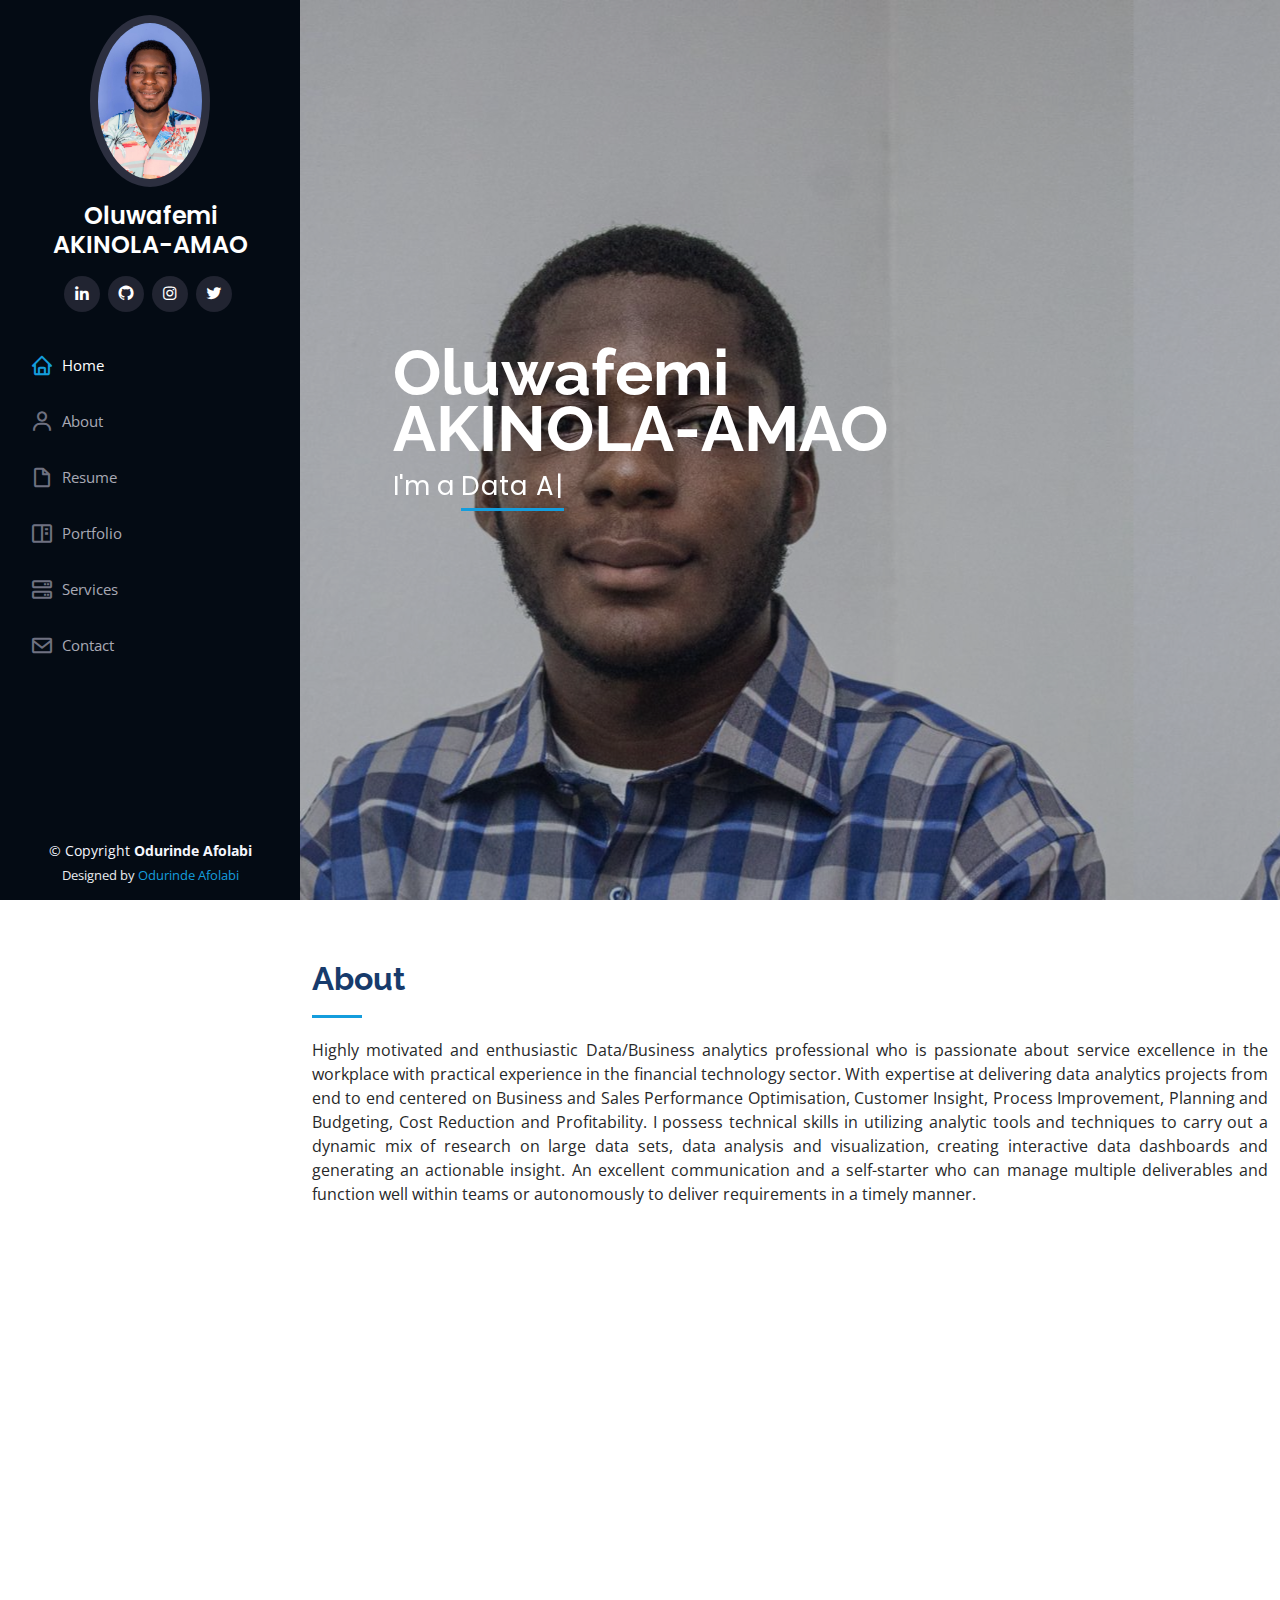
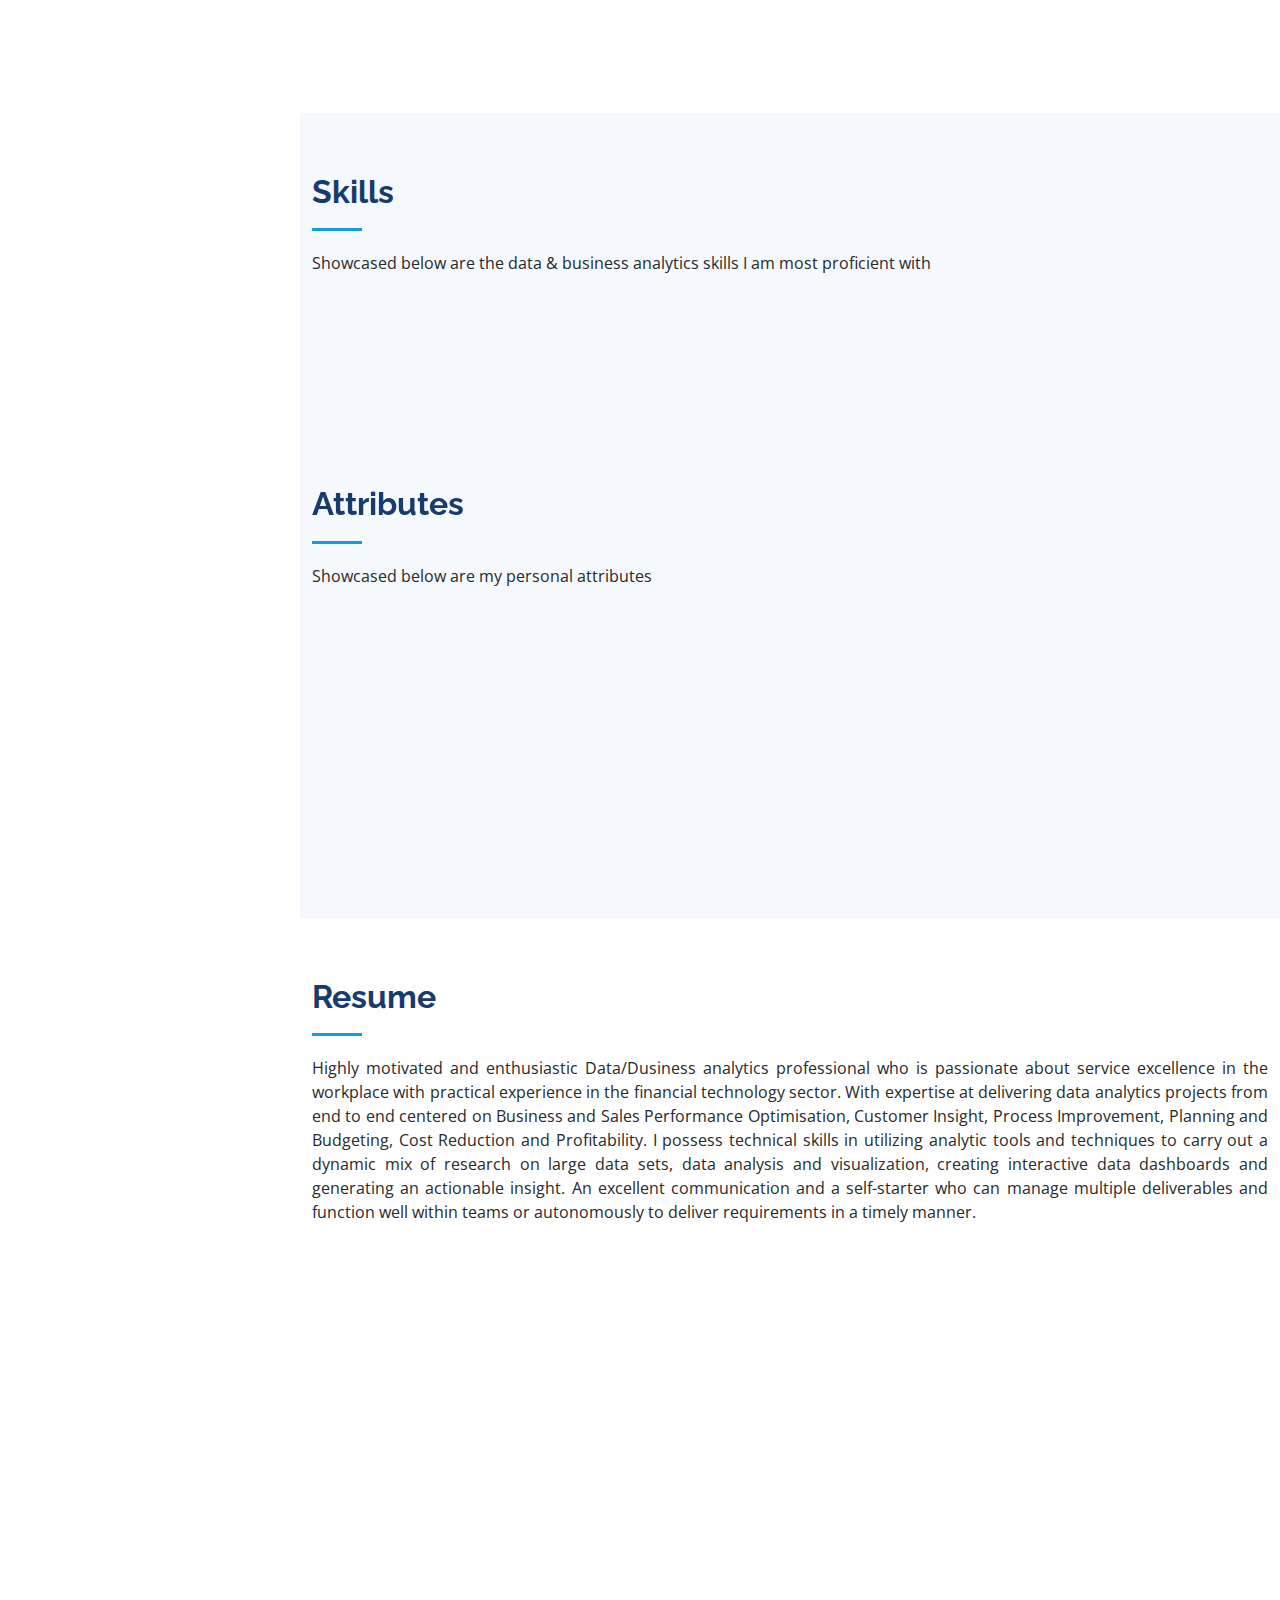
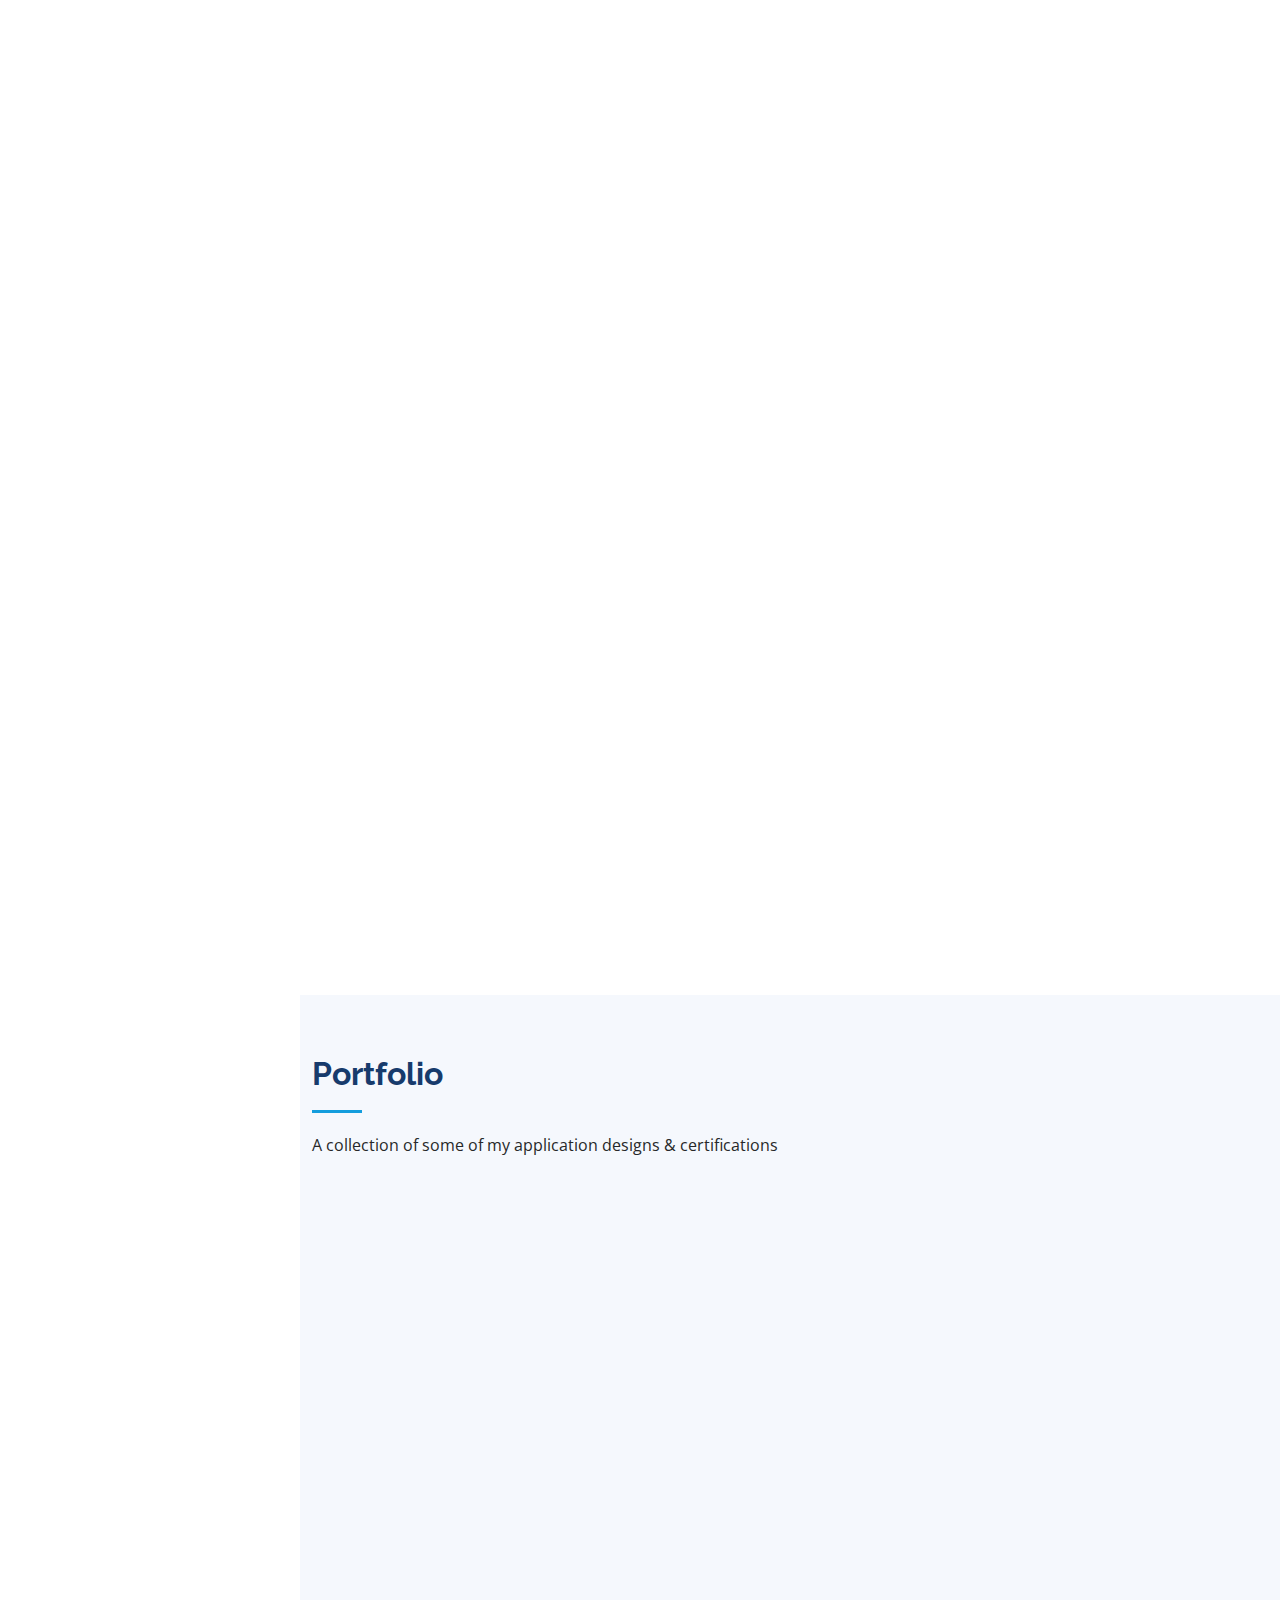
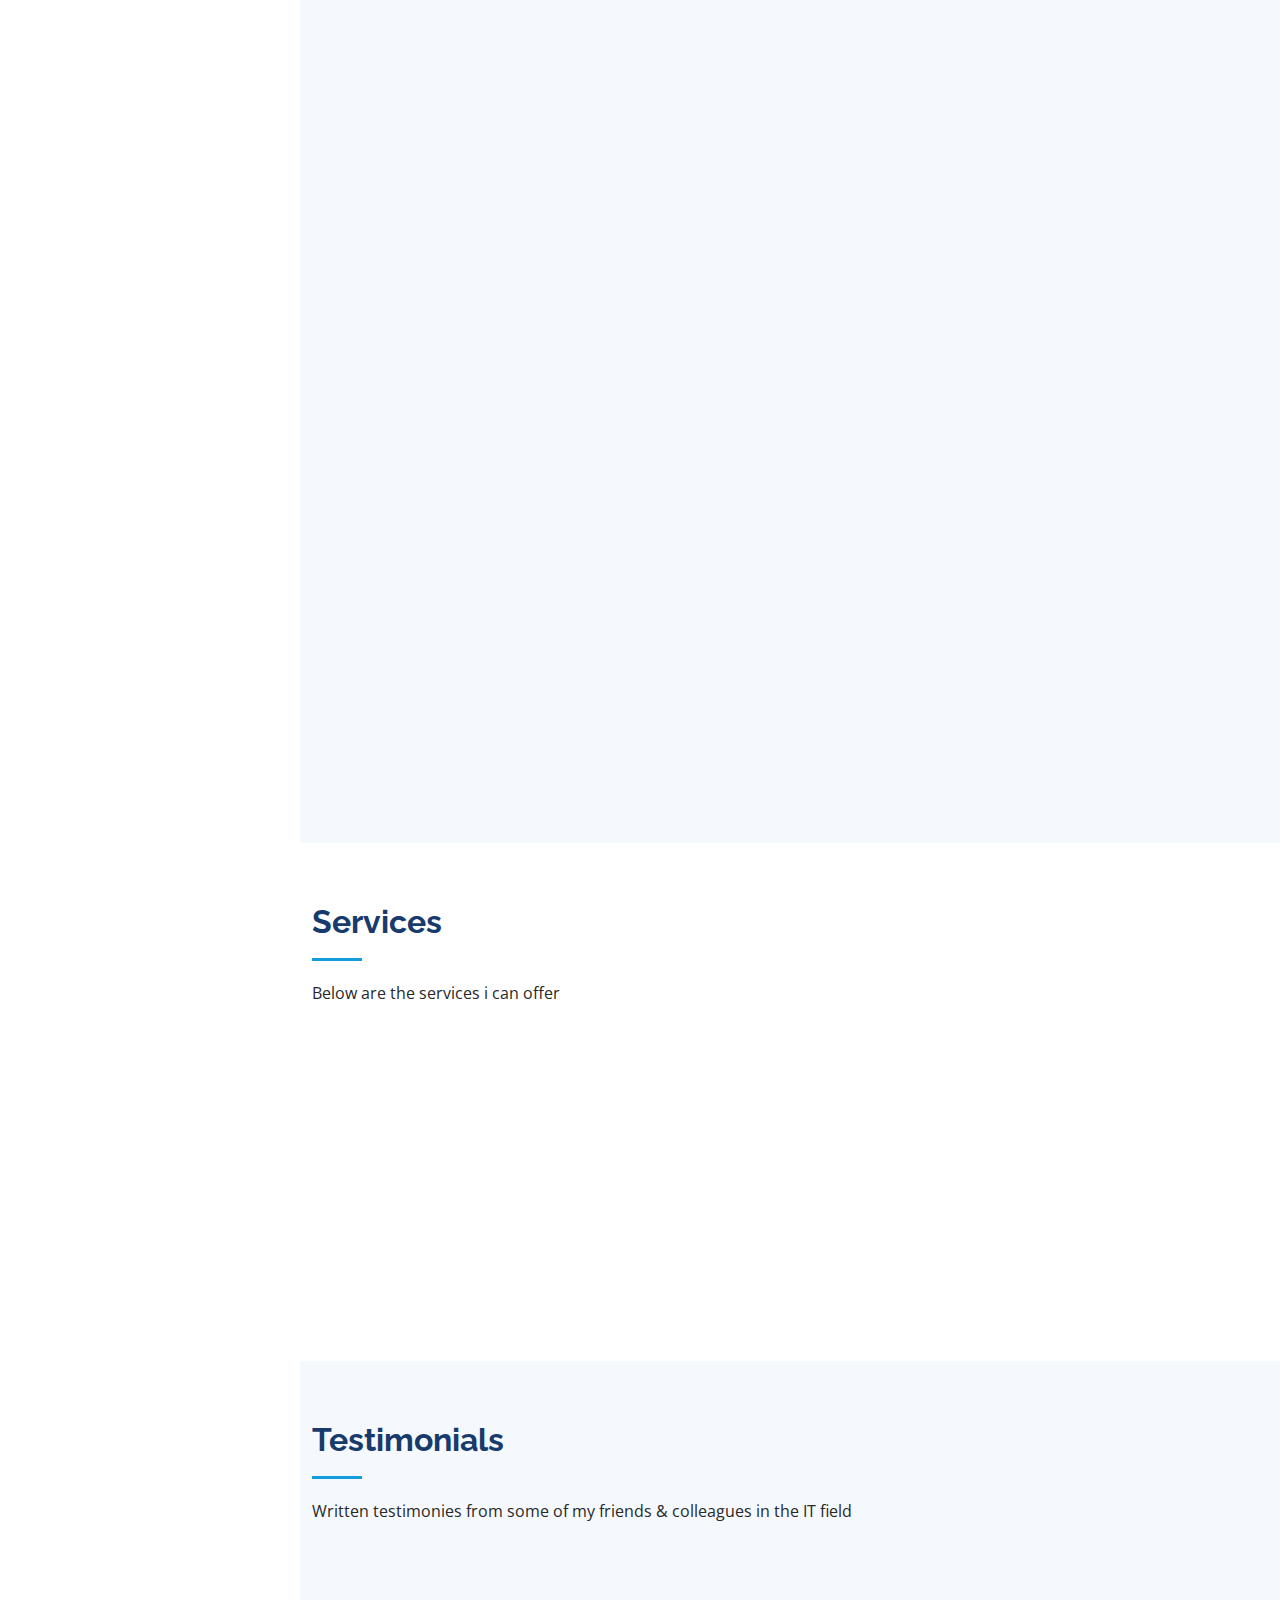
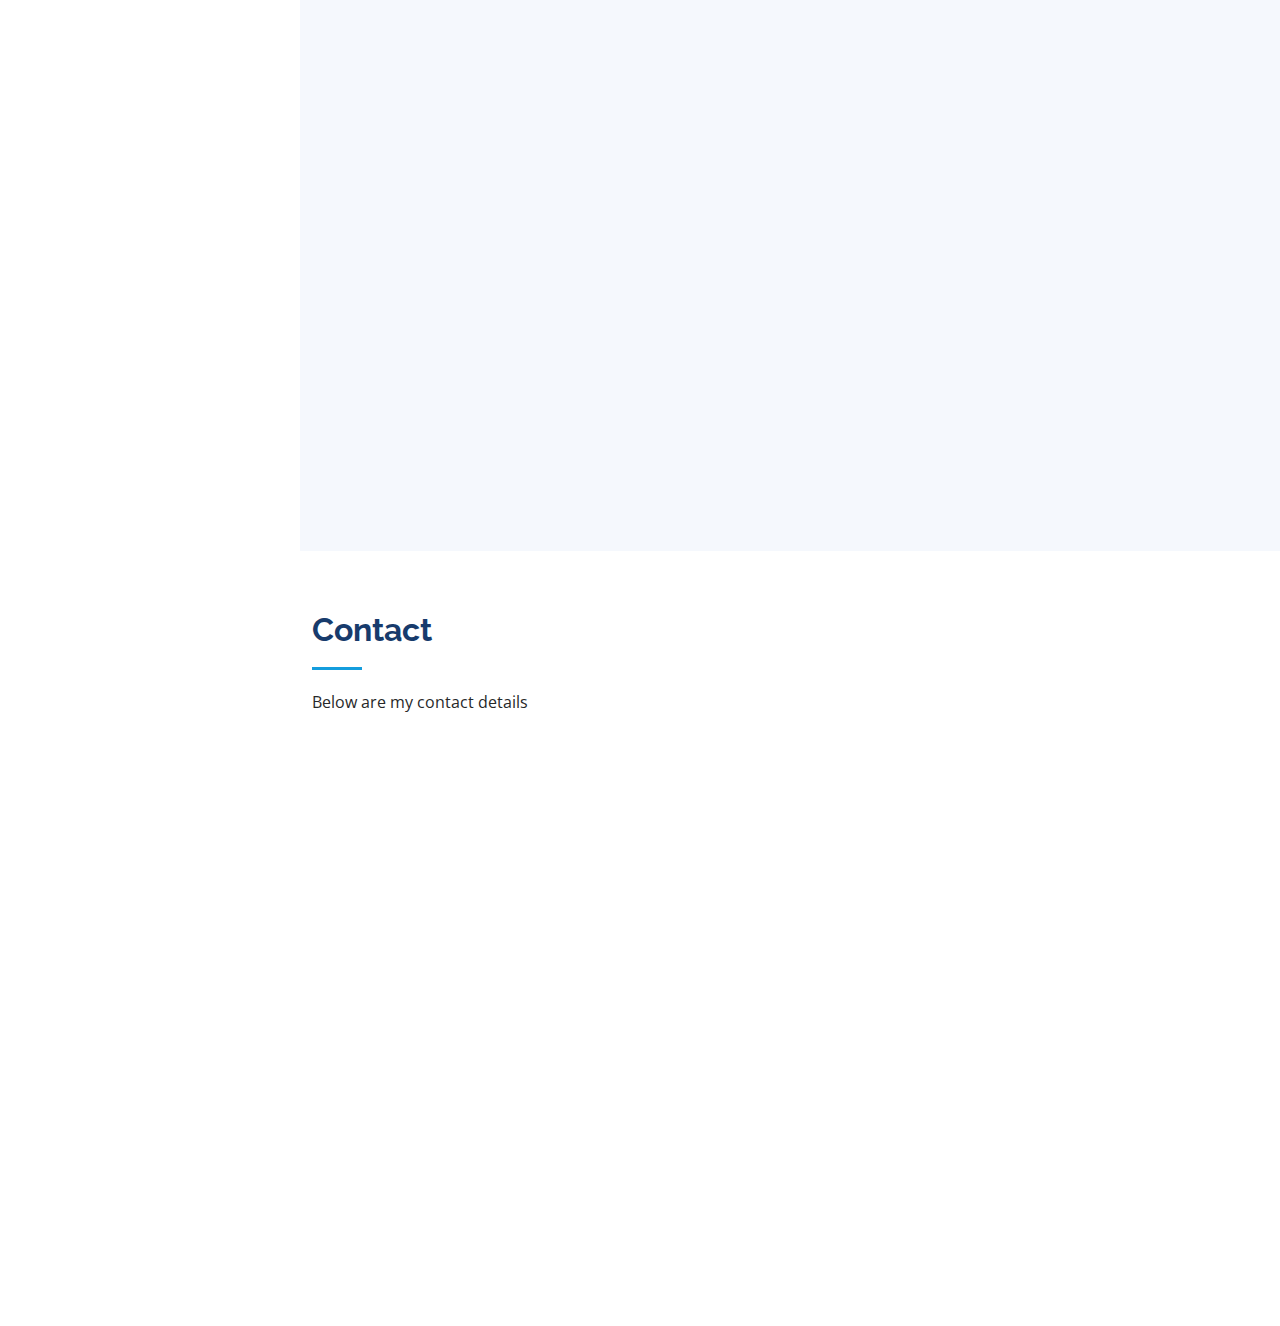
==== commit ed7de002: "Update index.html" ====
--- a/index.html
+++ b/index.html
@@ -15,8 +15,8 @@
   <link href="assets/img/femipicture2.jpg" rel="icon">
   <link href="assets/img/femipicture2.jpg" rel="apple-touch-icon">
   <link href="assets/img/femipicture3.jpg" rel="icon">
-  <link href="assets/img/femipicture5.jpg" rel="apple-touch-icon">
-  <link href="assets/img/femipicture5.jpg" rel="apple-touch-icon">
+  <link href="assets/img/femipicture5.jpeg" rel="apple-touch-icon">
+  <link href="assets/img/femipicture5.jpeg" rel="apple-touch-icon">
   
 
   <!-- Google Fonts -->
@@ -52,7 +52,7 @@
   <div class="d-flex flex-column">
 
     <div class="profile">
-      <img src="assets/img/femipicture5.jpg" alt="No image" class="img-fluid rounded-circle">
+      <img src="assets/img/femipicture5.jpeg" alt="No image" class="img-fluid rounded-circle">
       <h1 class="text-light"><a href="index.html">Oluwafemi</br>AKINOLA-AMAO</a></h1>
       <div class="social-links mt-3 text-center">
         <a href="https://bit.ly/3rAP4N2" class="linkedin"><i class="bx bxl-linkedin"></i></a>
@@ -467,9 +467,9 @@
         
          <div class="col-lg-4 col-md-6 portfolio-item filter-web">
           <div class="portfolio-wrap">
-            <img src="assets/img/portfolio13.jpg" class="img-fluid" alt="">
-            <div class="portfolio-links">
-              <a href="assets/img/portfolio13.jpg" data-gallery="portfolioGallery" class="portfolio-lightbox" title="A simple training website"><i class="bx bx-plus"></i></a>
+            <img src="assets/img/portfolio13.jpeg" class="img-fluid" alt="">
+            <div class="portfolio-links">
+              <a href="assets/img/portfolio13.jpeg" data-gallery="portfolioGallery" class="portfolio-lightbox" title="A simple training website"><i class="bx bx-plus"></i></a>
               <a href="#" title="More Details"><i class="bx bx-link"></i></a>
             </div>
           </div>
@@ -477,9 +477,9 @@
         
          <div class="col-lg-4 col-md-6 portfolio-item filter-web">
           <div class="portfolio-wrap">
-            <img src="assets/img/portfolio14.jpg" class="img-fluid" alt="">
-            <div class="portfolio-links">
-              <a href="assets/img/portfolio14.jpg" data-gallery="portfolioGallery" class="portfolio-lightbox" title="A simple training website"><i class="bx bx-plus"></i></a>
+            <img src="assets/img/portfolio14.jpeg" class="img-fluid" alt="">
+            <div class="portfolio-links">
+              <a href="assets/img/portfolio14.jpeg" data-gallery="portfolioGallery" class="portfolio-lightbox" title="A simple training website"><i class="bx bx-plus"></i></a>
               <a href="#" title="More Details"><i class="bx bx-link"></i></a>
             </div>
           </div>
@@ -487,9 +487,9 @@
         
          <div class="col-lg-4 col-md-6 portfolio-item filter-web">
           <div class="portfolio-wrap">
-            <img src="assets/img/portfolio15.jpg" class="img-fluid" alt="">
-            <div class="portfolio-links">
-              <a href="assets/img/portfolio15.jpg" data-gallery="portfolioGallery" class="portfolio-lightbox" title="A simple training website"><i class="bx bx-plus"></i></a>
+            <img src="assets/img/portfolio15.jpeg" class="img-fluid" alt="">
+            <div class="portfolio-links">
+              <a href="assets/img/portfolio15.jpeg" data-gallery="portfolioGallery" class="portfolio-lightbox" title="A simple training website"><i class="bx bx-plus"></i></a>
               <a href="#" title="More Details"><i class="bx bx-link"></i></a>
             </div>
           </div>
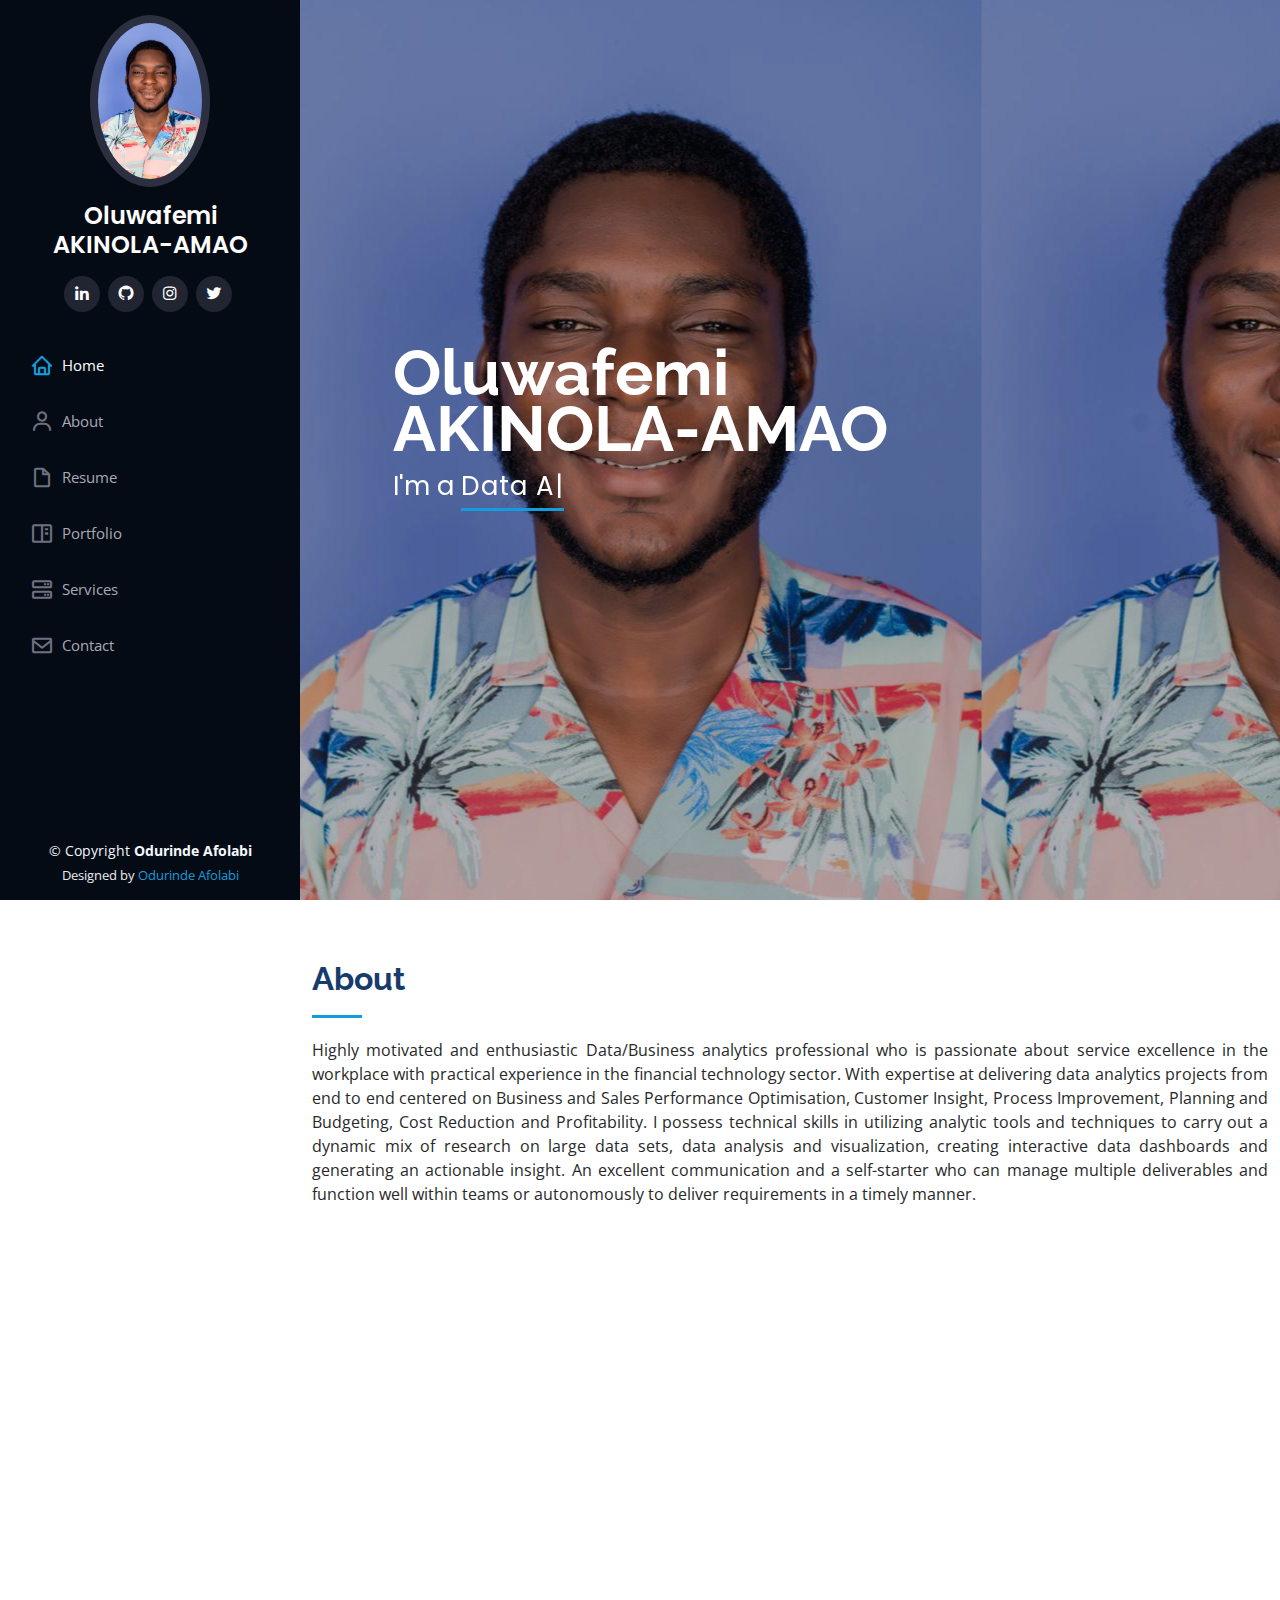
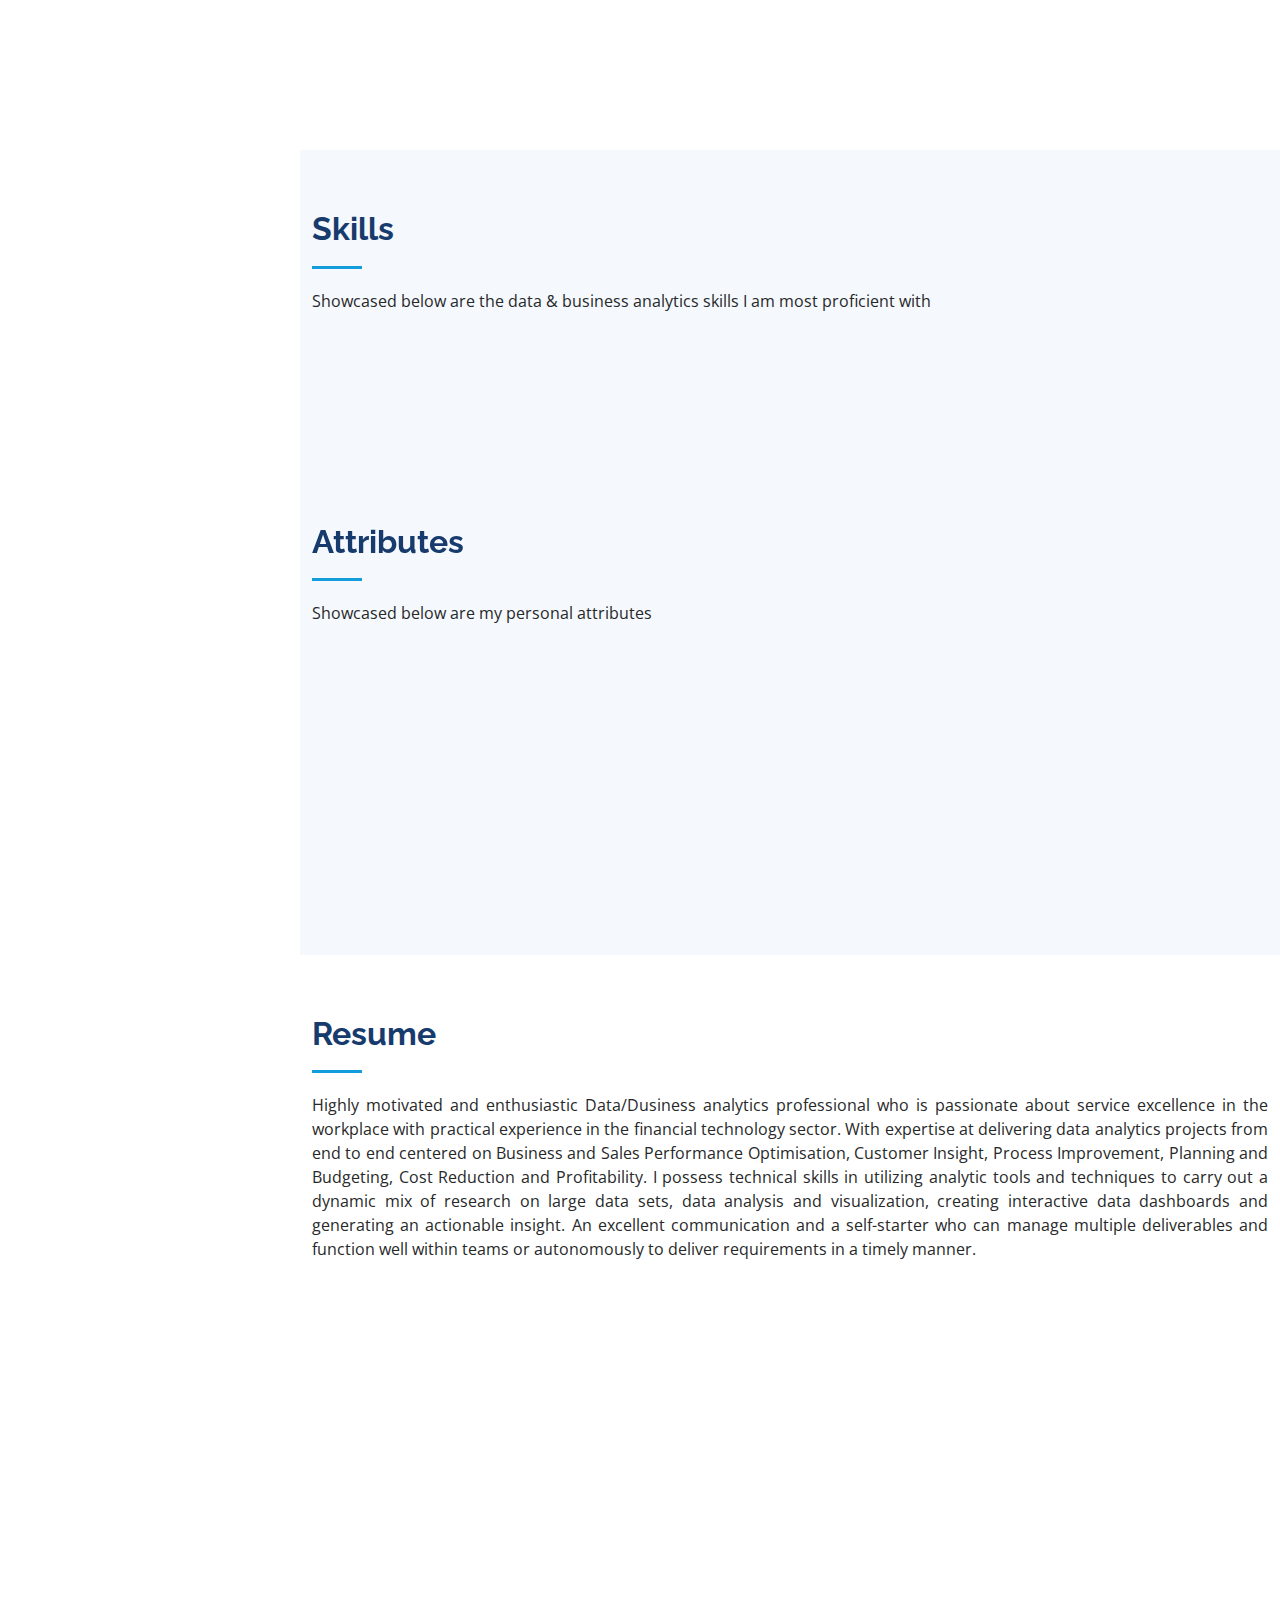
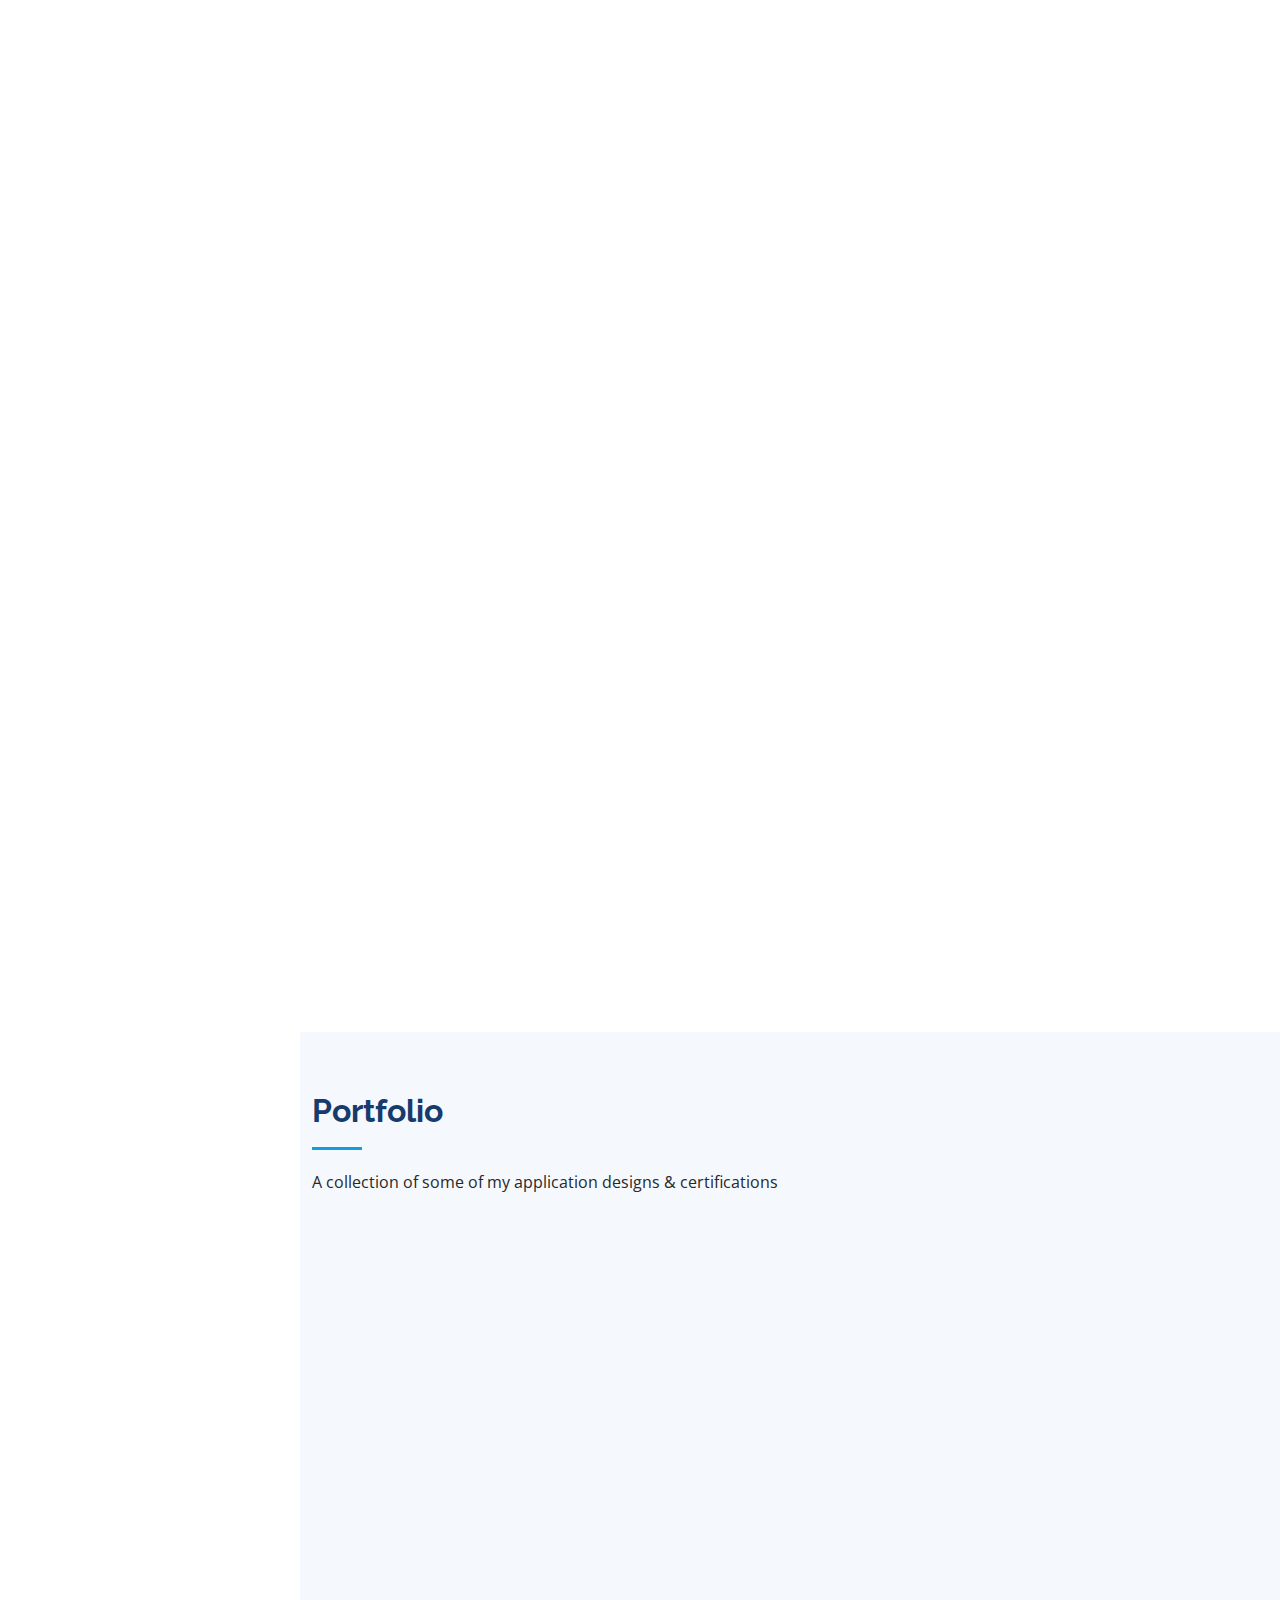
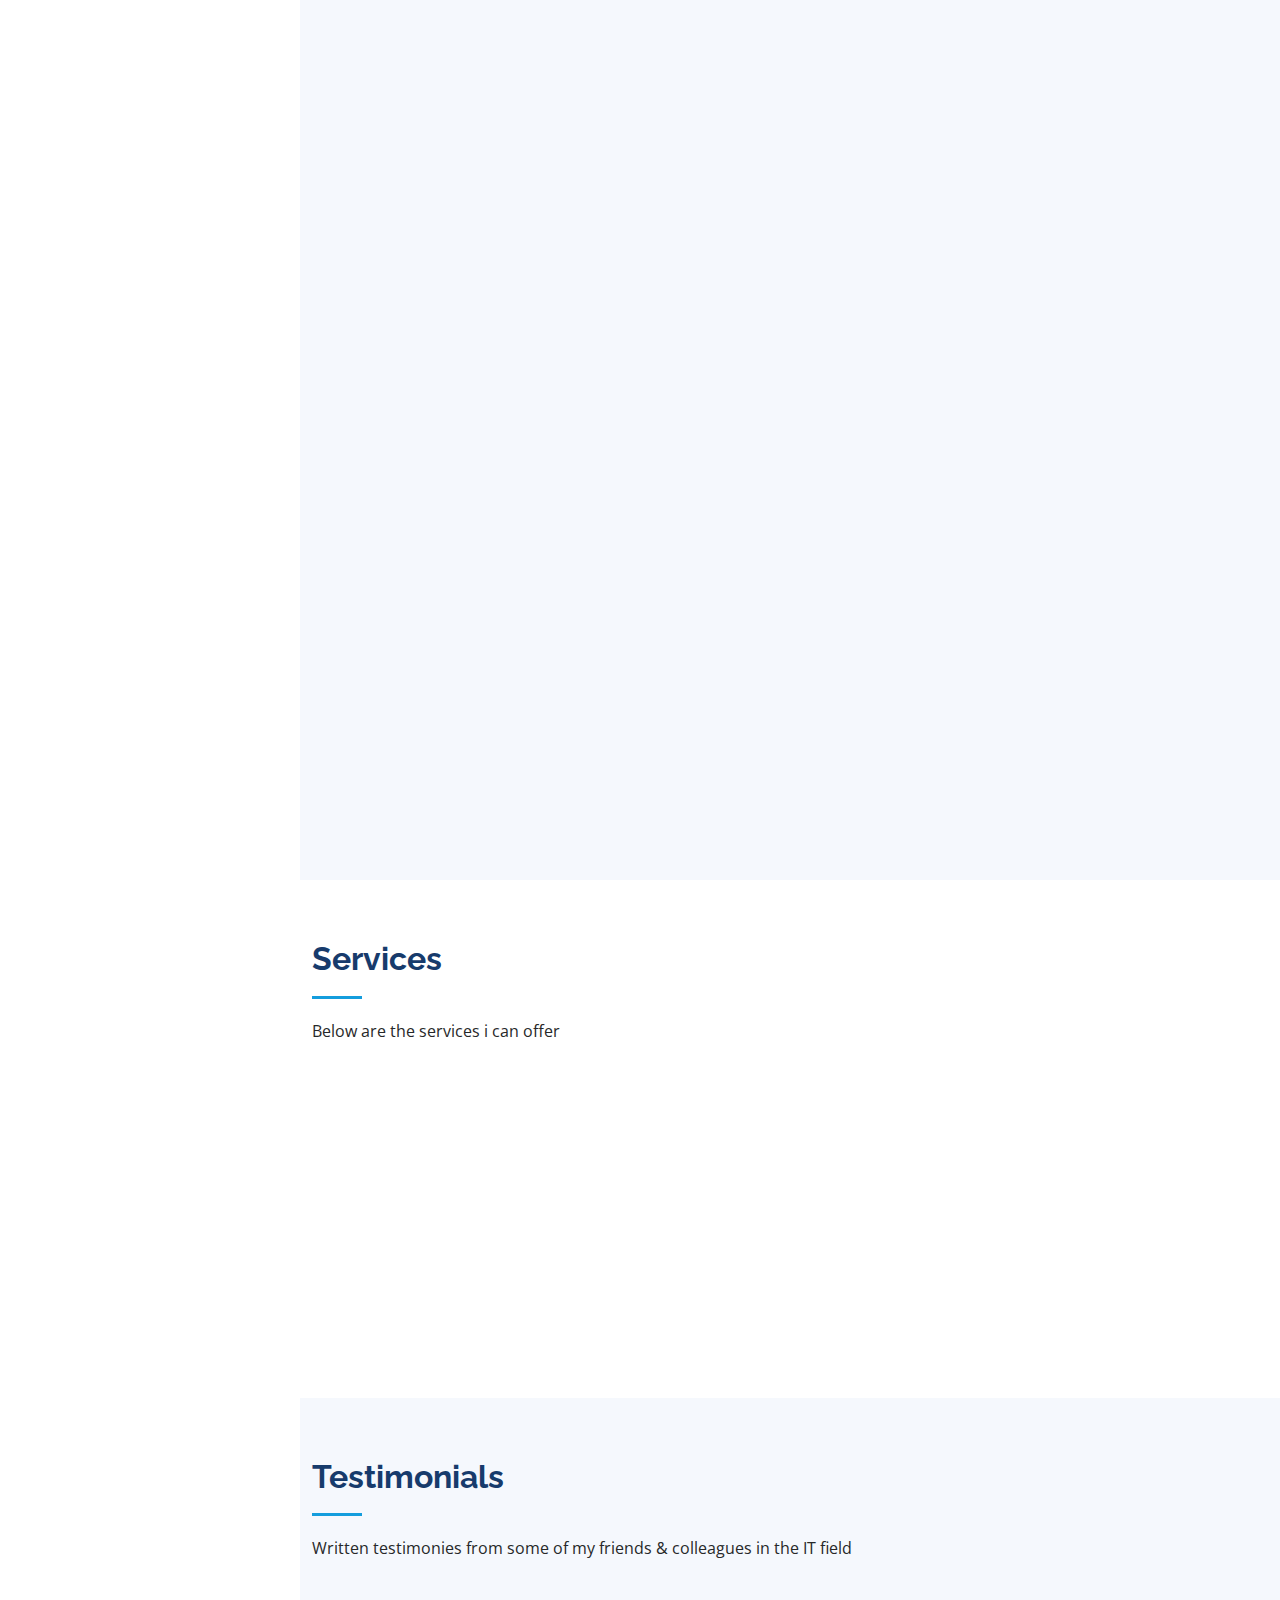
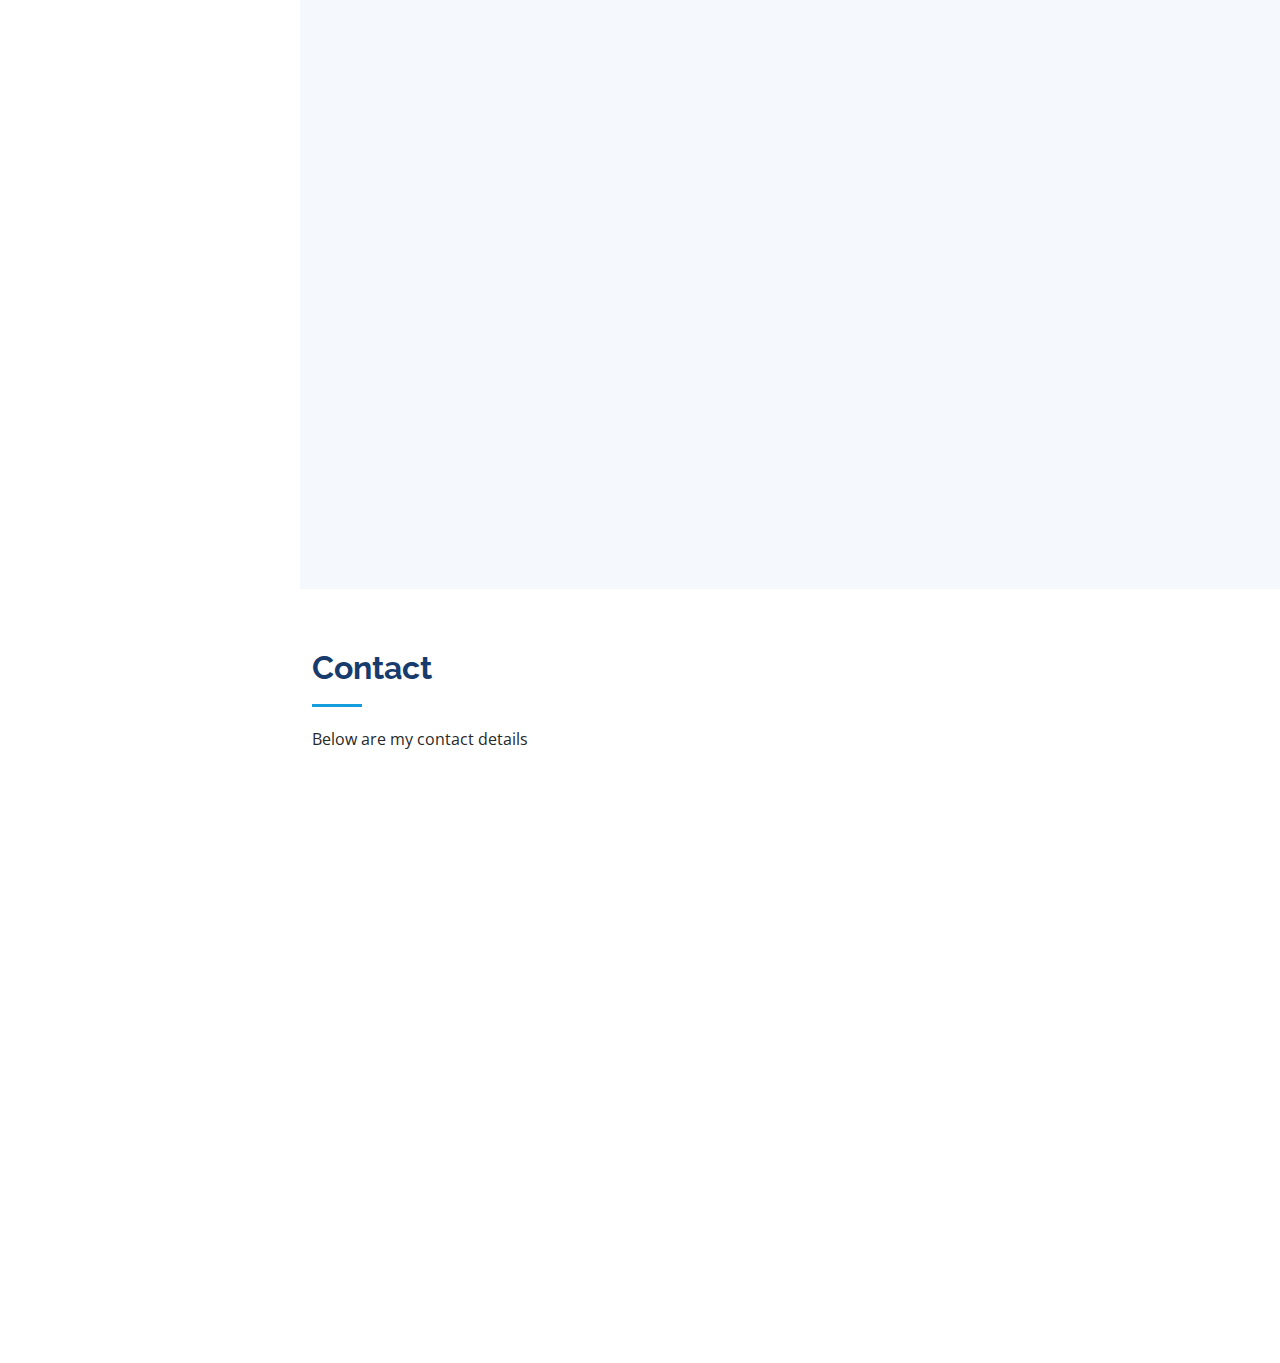
==== commit 31edbdf7: "Update index.html" ====
--- a/index.html
+++ b/index.html
@@ -96,7 +96,7 @@
 
       <div class="row">
         <div class="col-lg-4" data-aos="fade-right">
-          <img src="assets/img/femipicture2.jpg" class="img-fluid" alt="">
+          <img src="assets/img/femipicture5.jpeg" class="img-fluid" alt="">
         </div>
         <div class="col-lg-8 pt-4 pt-lg-0 content" data-aos="fade-left">
           <h3>Data Analyst</h3>
@@ -297,7 +297,7 @@
           </div>
           <div class="resume-item">
             <h4>Research and Strategy Analyst</h4>
-            <h5>Feb 2022 - Present • 2 mos</h5>
+            <h5>Feb 2022 - Present</h5>
             <p><em>IThorizons • Internship</em></p>
             <ul>
               <li>Analysing Financial datas of the company, performance data to the determine the next strategy </li>
@@ -306,7 +306,7 @@
           </div>
              <div class="resume-item">
             <h4>Data Analyst</h4>
-            <h5>Present • 2 mos</h5>
+            <h5>May 2022 - Present</h5>
             <p><em>SnapNet Limited</em></p>
             <ul>
               <li>I work with product, technical, and other teams to understand and analyze data from all parts of our business.</li>
--- a/assets/css/style.css
+++ b/assets/css/style.css
@@ -198,7 +198,7 @@
 #hero {
   width: 100%;
   height: 100vh;
-  background: url("../img/femipicture3.jpg")top center;
+  background: url("../img/femipicture5.jpeg")top center;
   background-size:inherit;
 }
 #hero:before {
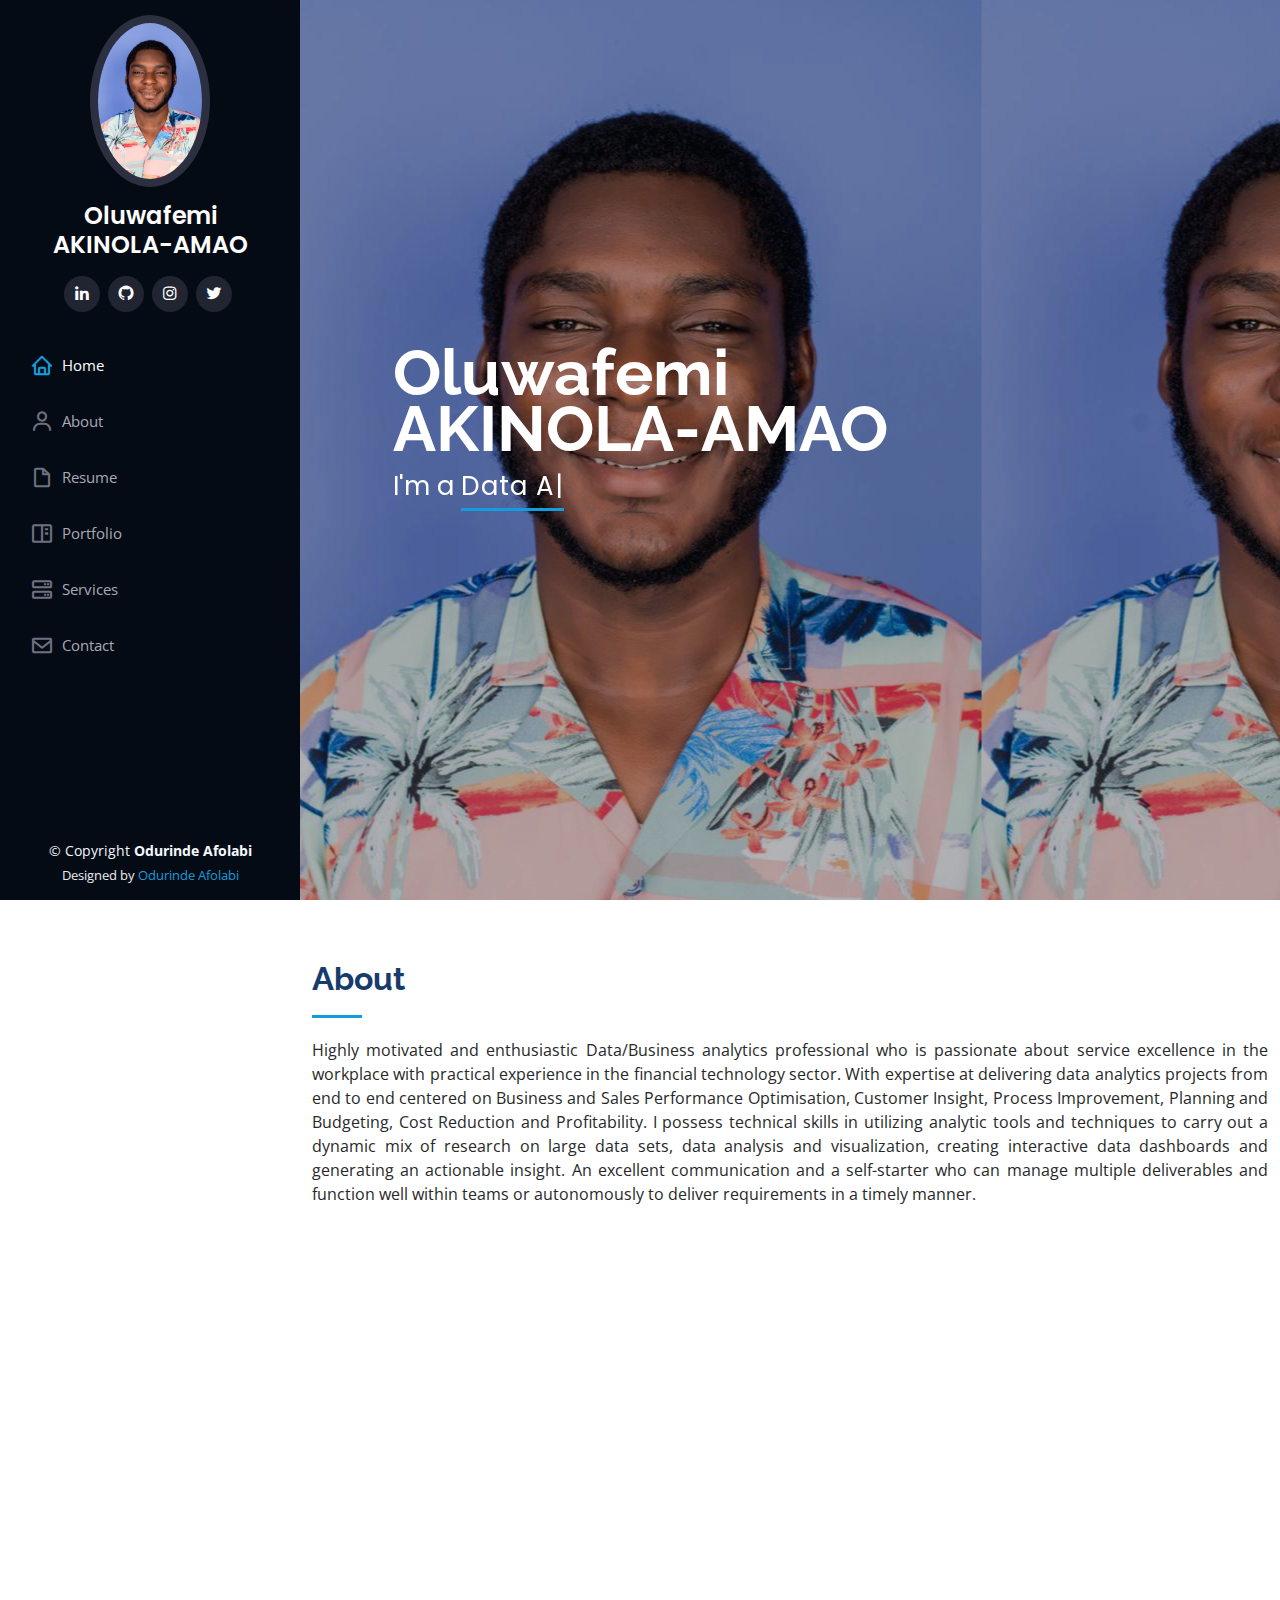
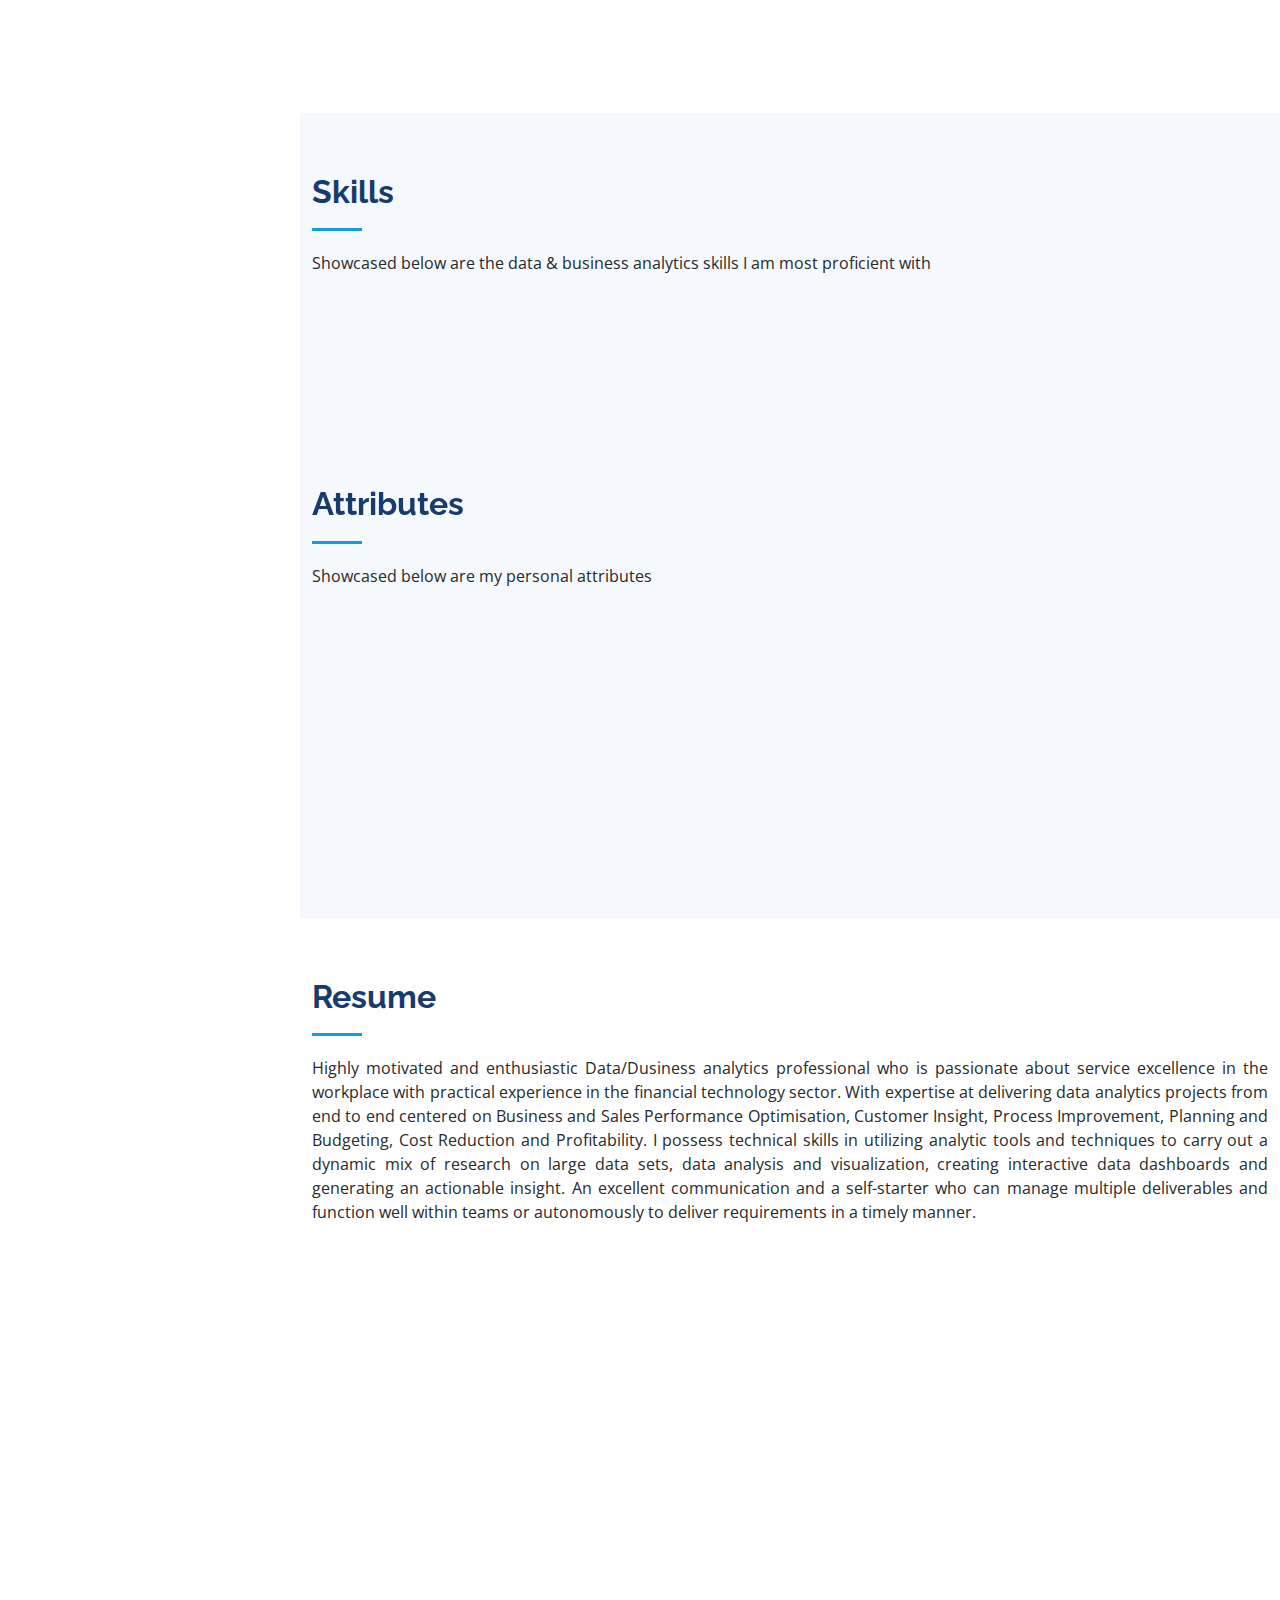
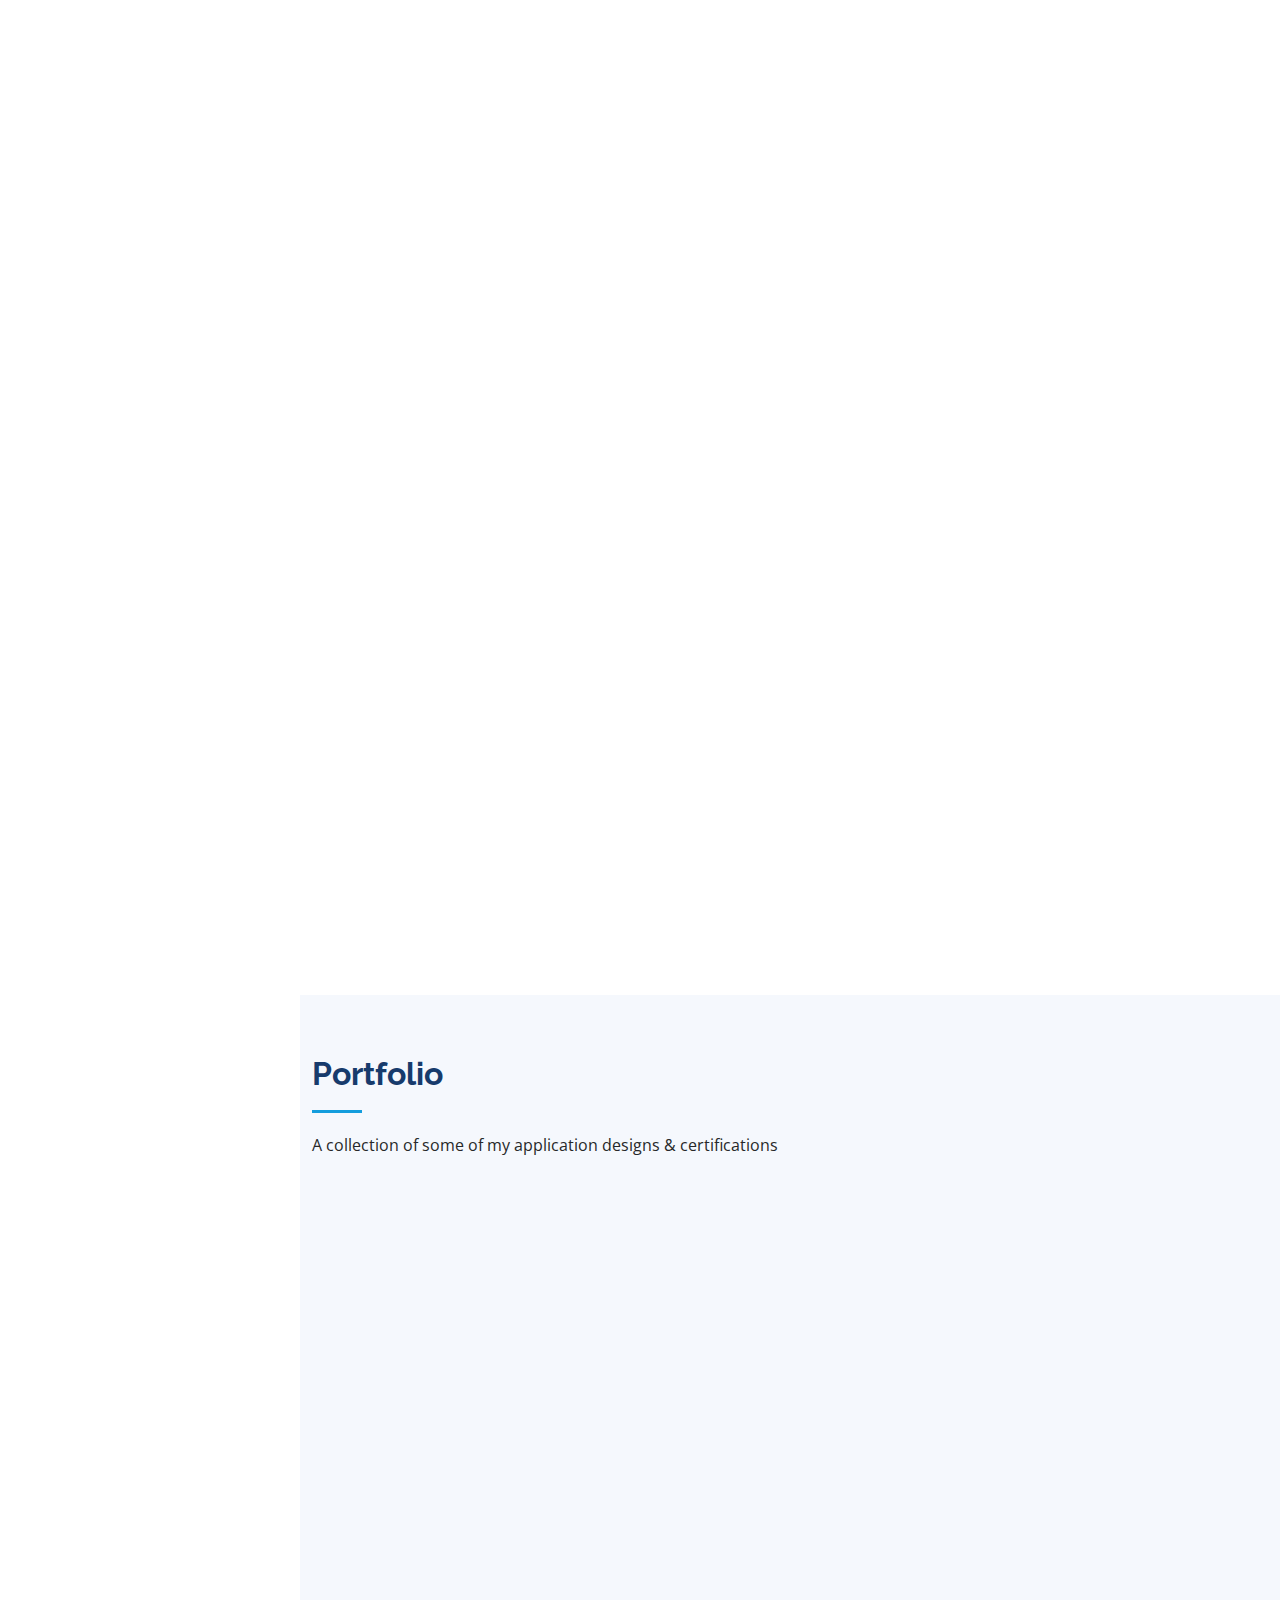
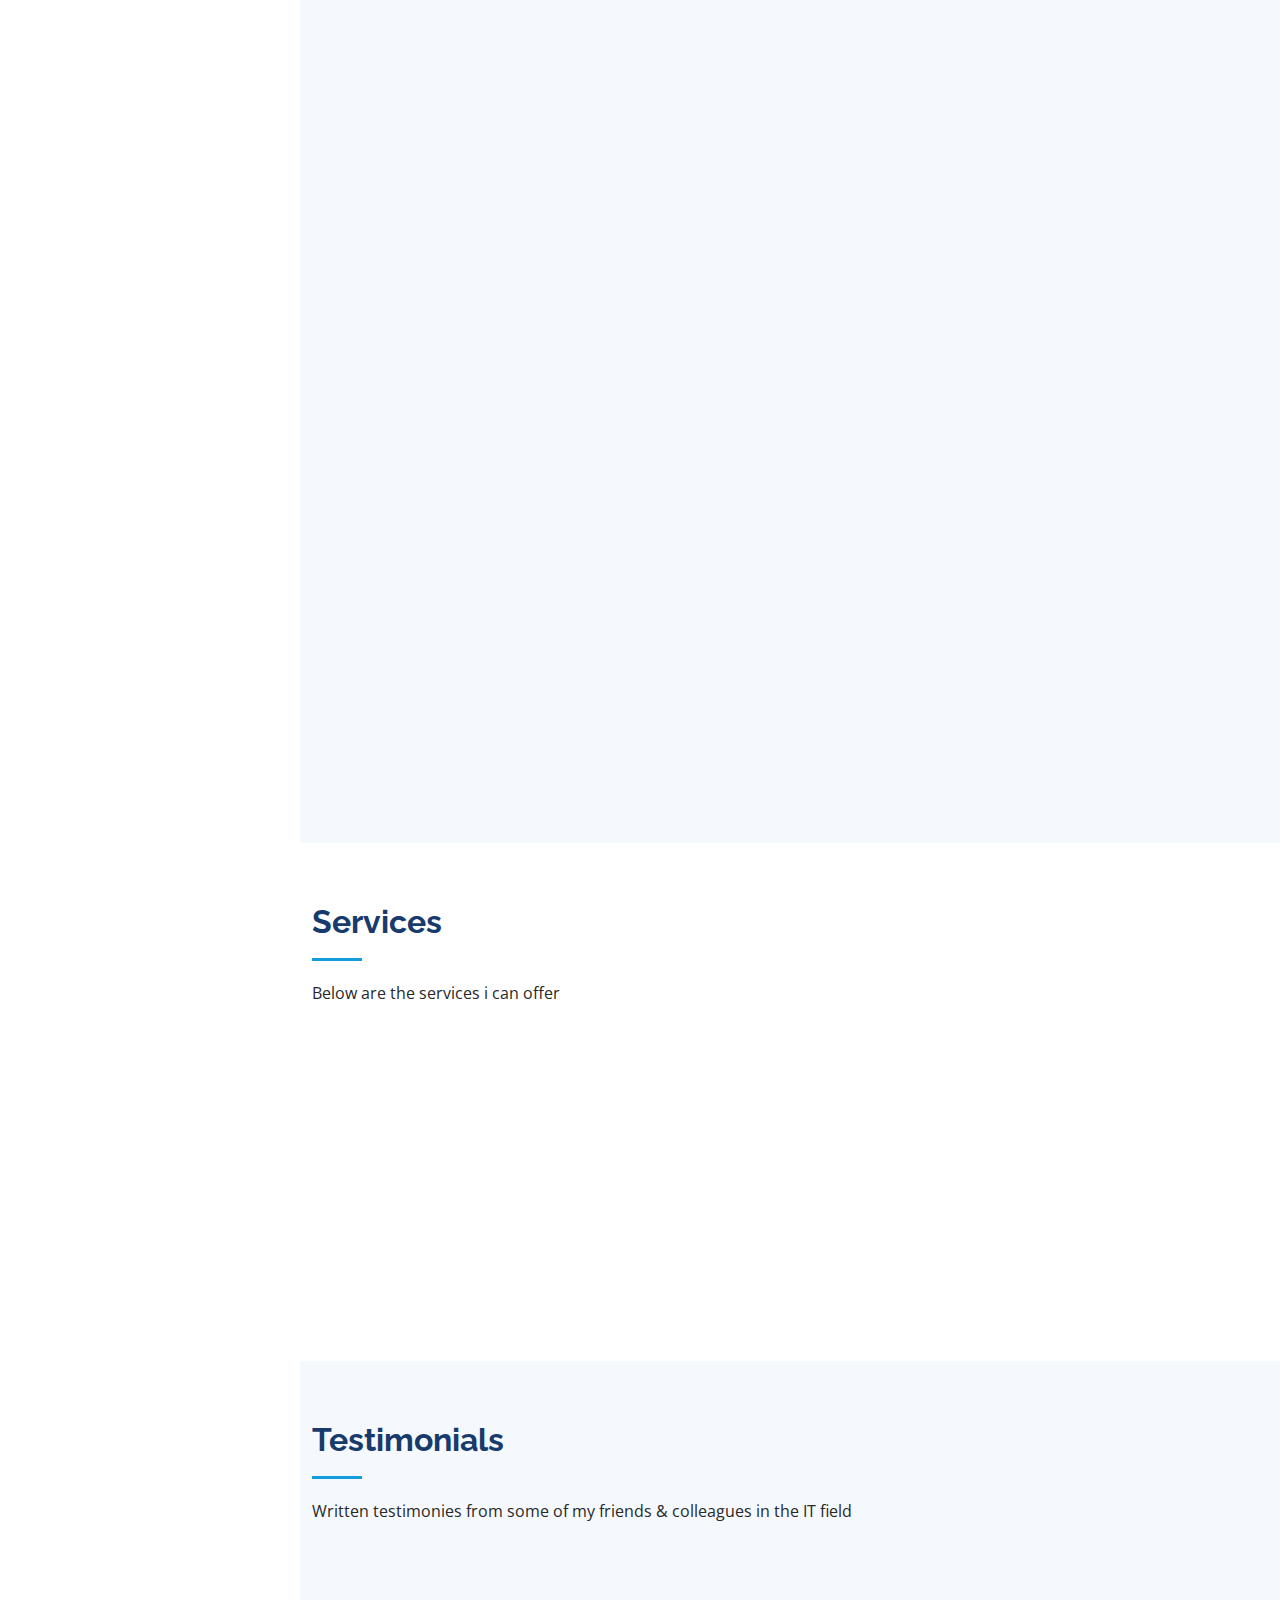
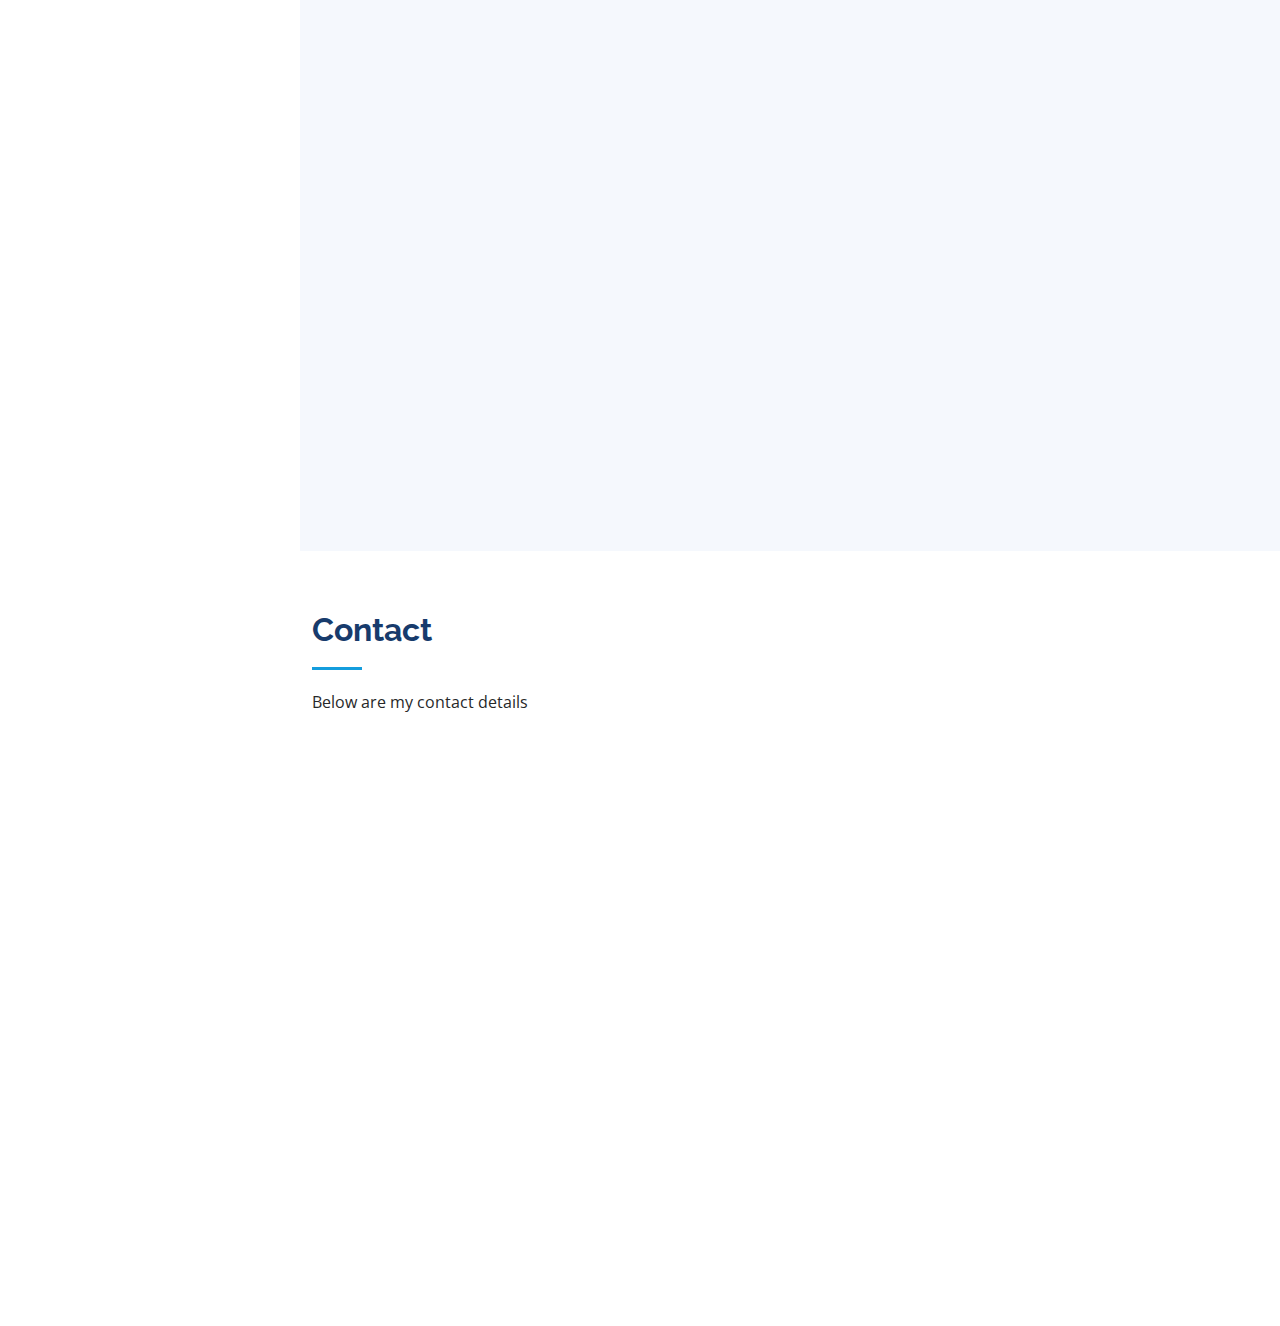
==== commit f646ba9f: "Update index.html" ====
--- a/index.html
+++ b/index.html
@@ -96,7 +96,7 @@
 
       <div class="row">
         <div class="col-lg-4" data-aos="fade-right">
-          <img src="assets/img/femipicture5.jpeg" class="img-fluid" alt="">
+          <img src="assets/img/femipicture2.jpg" class="img-fluid" alt="">
         </div>
         <div class="col-lg-8 pt-4 pt-lg-0 content" data-aos="fade-left">
           <h3>Data Analyst</h3>
